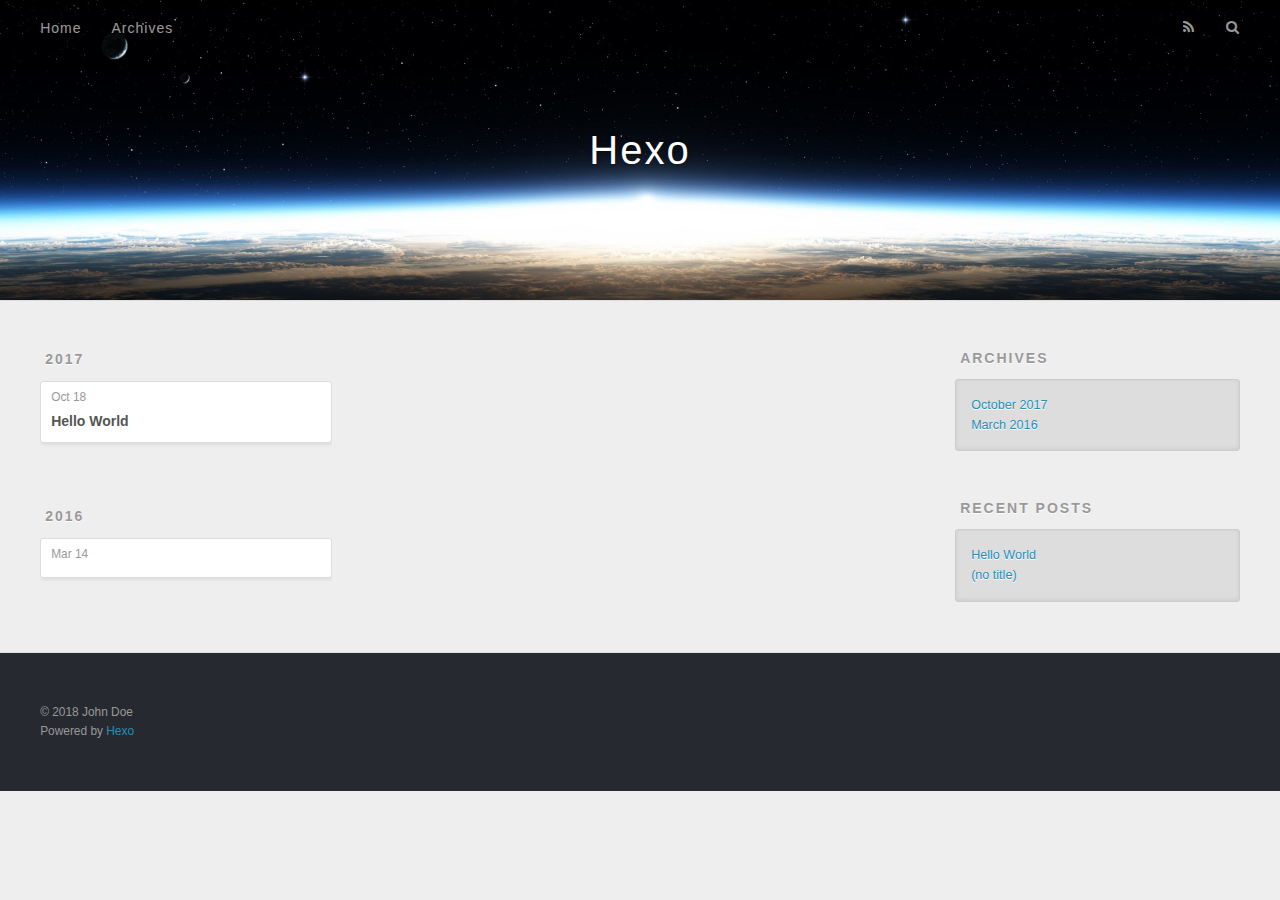
==== archives/index.html @ 0e3371cf "Site updated: 2018-01-21 19:03:21" ====
<!DOCTYPE html>
<html>
<head>
  <meta charset="utf-8">
  
  <title>Archives | Hexo</title>
  <meta name="viewport" content="width=device-width, initial-scale=1, maximum-scale=1">
  <meta property="og:type" content="website">
<meta property="og:title" content="Hexo">
<meta property="og:url" content="http://yoursite.com/archives/index.html">
<meta property="og:site_name" content="Hexo">
<meta name="twitter:card" content="summary">
<meta name="twitter:title" content="Hexo">
  
    <link rel="alternate" href="/atom.xml" title="Hexo" type="application/atom+xml">
  
  
    <link rel="icon" href="/favicon.png">
  
  
    <link href="//fonts.googleapis.com/css?family=Source+Code+Pro" rel="stylesheet" type="text/css">
  
  <link rel="stylesheet" href="/css/style.css">
  

</head>

<body>
  <div id="container">
    <div id="wrap">
      <header id="header">
  <div id="banner"></div>
  <div id="header-outer" class="outer">
    <div id="header-title" class="inner">
      <h1 id="logo-wrap">
        <a href="/" id="logo">Hexo</a>
      </h1>
      
    </div>
    <div id="header-inner" class="inner">
      <nav id="main-nav">
        <a id="main-nav-toggle" class="nav-icon"></a>
        
          <a class="main-nav-link" href="/">Home</a>
        
          <a class="main-nav-link" href="/archives">Archives</a>
        
      </nav>
      <nav id="sub-nav">
        
          <a id="nav-rss-link" class="nav-icon" href="/atom.xml" title="RSS Feed"></a>
        
        <a id="nav-search-btn" class="nav-icon" title="Search"></a>
      </nav>
      <div id="search-form-wrap">
        <form action="//google.com/search" method="get" accept-charset="UTF-8" class="search-form"><input type="search" name="q" class="search-form-input" placeholder="Search"><button type="submit" class="search-form-submit">&#xF002;</button><input type="hidden" name="sitesearch" value="http://yoursite.com"></form>
      </div>
    </div>
  </div>
</header>
      <div class="outer">
        <section id="main">
  
  
    
    
      
      
      <section class="archives-wrap">
        <div class="archive-year-wrap">
          <a href="/archives/2017" class="archive-year">2017</a>
        </div>
        <div class="archives">
    
    <article class="archive-article archive-type-post">
  <div class="archive-article-inner">
    <header class="archive-article-header">
      <a href="/2017/10/18/hello-world/" class="archive-article-date">
  <time datetime="2017-10-18T04:17:07.000Z" itemprop="datePublished">Oct 18</time>
</a>
      
  
    <h1 itemprop="name">
      <a class="archive-article-title" href="/2017/10/18/hello-world/">Hello World</a>
    </h1>
  

    </header>
  </div>
</article>
  
    
    
      
        </div></section>
      
      
      <section class="archives-wrap">
        <div class="archive-year-wrap">
          <a href="/archives/2016" class="archive-year">2016</a>
        </div>
        <div class="archives">
    
    <article class="archive-article archive-type-post">
  <div class="archive-article-inner">
    <header class="archive-article-header">
      <a href="/2016/03/14/使用ruby做支付宝的MD5、RSA签名和验签/" class="archive-article-date">
  <time datetime="2016-03-14T10:16:02.000Z" itemprop="datePublished">Mar 14</time>
</a>
      
    </header>
  </div>
</article>
  
  
    </div></section>
  

</section>
        
          <aside id="sidebar">
  
    

  
    

  
    
  
    
  <div class="widget-wrap">
    <h3 class="widget-title">Archives</h3>
    <div class="widget">
      <ul class="archive-list"><li class="archive-list-item"><a class="archive-list-link" href="/archives/2017/10/">October 2017</a></li><li class="archive-list-item"><a class="archive-list-link" href="/archives/2016/03/">March 2016</a></li></ul>
    </div>
  </div>


  
    
  <div class="widget-wrap">
    <h3 class="widget-title">Recent Posts</h3>
    <div class="widget">
      <ul>
        
          <li>
            <a href="/2017/10/18/hello-world/">Hello World</a>
          </li>
        
          <li>
            <a href="/2016/03/14/使用ruby做支付宝的MD5、RSA签名和验签/">(no title)</a>
          </li>
        
      </ul>
    </div>
  </div>

  
</aside>
        
      </div>
      <footer id="footer">
  
  <div class="outer">
    <div id="footer-info" class="inner">
      &copy; 2018 John Doe<br>
      Powered by <a href="http://hexo.io/" target="_blank">Hexo</a>
    </div>
  </div>
</footer>
    </div>
    <nav id="mobile-nav">
  
    <a href="/" class="mobile-nav-link">Home</a>
  
    <a href="/archives" class="mobile-nav-link">Archives</a>
  
</nav>
    

<script src="//ajax.googleapis.com/ajax/libs/jquery/2.0.3/jquery.min.js"></script>


  <link rel="stylesheet" href="/fancybox/jquery.fancybox.css">
  <script src="/fancybox/jquery.fancybox.pack.js"></script>


<script src="/js/script.js"></script>

  </div>
</body>
</html>
---- css/style.css ----
body {
  width: 100%;
}
body:before,
body:after {
  content: "";
  display: table;
}
body:after {
  clear: both;
}
html,
body,
div,
span,
applet,
object,
iframe,
h1,
h2,
h3,
h4,
h5,
h6,
p,
blockquote,
pre,
a,
abbr,
acronym,
address,
big,
cite,
code,
del,
dfn,
em,
img,
ins,
kbd,
q,
s,
samp,
small,
strike,
strong,
sub,
sup,
tt,
var,
dl,
dt,
dd,
ol,
ul,
li,
fieldset,
form,
label,
legend,
table,
caption,
tbody,
tfoot,
thead,
tr,
th,
td {
  margin: 0;
  padding: 0;
  border: 0;
  outline: 0;
  font-weight: inherit;
  font-style: inherit;
  font-family: inherit;
  font-size: 100%;
  vertical-align: baseline;
}
body {
  line-height: 1;
  color: #000;
  background: #fff;
}
ol,
ul {
  list-style: none;
}
table {
  border-collapse: separate;
  border-spacing: 0;
  vertical-align: middle;
}
caption,
th,
td {
  text-align: left;
  font-weight: normal;
  vertical-align: middle;
}
a img {
  border: none;
}
input,
button {
  margin: 0;
  padding: 0;
}
input::-moz-focus-inner,
button::-moz-focus-inner {
  border: 0;
  padding: 0;
}
@font-face {
  font-family: FontAwesome;
  font-style: normal;
  font-weight: normal;
  src: url("fonts/fontawesome-webfont.eot?v=#4.0.3");
  src: url("fonts/fontawesome-webfont.eot?#iefix&v=#4.0.3") format("embedded-opentype"), url("fonts/fontawesome-webfont.woff?v=#4.0.3") format("woff"), url("fonts/fontawesome-webfont.ttf?v=#4.0.3") format("truetype"), url("fonts/fontawesome-webfont.svg#fontawesomeregular?v=#4.0.3") format("svg");
}
html,
body,
#container {
  height: 100%;
}
body {
  background: #eee;
  font: 14px "Helvetica Neue", Helvetica, Arial, sans-serif;
  -webkit-text-size-adjust: 100%;
}
.outer {
  max-width: 1220px;
  margin: 0 auto;
  padding: 0 20px;
}
.outer:before,
.outer:after {
  content: "";
  display: table;
}
.outer:after {
  clear: both;
}
.inner {
  display: inline;
  float: left;
  width: 98.33333333333333%;
  margin: 0 0.833333333333333%;
}
.left,
.alignleft {
  float: left;
}
.right,
.alignright {
  float: right;
}
.clear {
  clear: both;
}
#container {
  position: relative;
}
.mobile-nav-on {
  overflow: hidden;
}
#wrap {
  height: 100%;
  width: 100%;
  position: absolute;
  top: 0;
  left: 0;
  -webkit-transition: 0.2s ease-out;
  -moz-transition: 0.2s ease-out;
  -ms-transition: 0.2s ease-out;
  transition: 0.2s ease-out;
  z-index: 1;
  background: #eee;
}
.mobile-nav-on #wrap {
  left: 280px;
}
@media screen and (min-width: 768px) {
  #main {
    display: inline;
    float: left;
    width: 73.33333333333333%;
    margin: 0 0.833333333333333%;
  }
}
.article-date,
.article-category-link,
.archive-year,
.widget-title {
  text-decoration: none;
  text-transform: uppercase;
  letter-spacing: 2px;
  color: #999;
  margin-bottom: 1em;
  margin-left: 5px;
  line-height: 1em;
  text-shadow: 0 1px #fff;
  font-weight: bold;
}
.article-inner,
.archive-article-inner {
  background: #fff;
  -webkit-box-shadow: 1px 2px 3px #ddd;
  box-shadow: 1px 2px 3px #ddd;
  border: 1px solid #ddd;
  border-radius: 3px;
}
.article-entry h1,
.widget h1 {
  font-size: 2em;
}
.article-entry h2,
.widget h2 {
  font-size: 1.5em;
}
.article-entry h3,
.widget h3 {
  font-size: 1.3em;
}
.article-entry h4,
.widget h4 {
  font-size: 1.2em;
}
.article-entry h5,
.widget h5 {
  font-size: 1em;
}
.article-entry h6,
.widget h6 {
  font-size: 1em;
  color: #999;
}
.article-entry hr,
.widget hr {
  border: 1px dashed #ddd;
}
.article-entry strong,
.widget strong {
  font-weight: bold;
}
.article-entry em,
.widget em,
.article-entry cite,
.widget cite {
  font-style: italic;
}
.article-entry sup,
.widget sup,
.article-entry sub,
.widget sub {
  font-size: 0.75em;
  line-height: 0;
  position: relative;
  vertical-align: baseline;
}
.article-entry sup,
.widget sup {
  top: -0.5em;
}
.article-entry sub,
.widget sub {
  bottom: -0.2em;
}
.article-entry small,
.widget small {
  font-size: 0.85em;
}
.article-entry acronym,
.widget acronym,
.article-entry abbr,
.widget abbr {
  border-bottom: 1px dotted;
}
.article-entry ul,
.widget ul,
.article-entry ol,
.widget ol,
.article-entry dl,
.widget dl {
  margin: 0 20px;
  line-height: 1.6em;
}
.article-entry ul ul,
.widget ul ul,
.article-entry ol ul,
.widget ol ul,
.article-entry ul ol,
.widget ul ol,
.article-entry ol ol,
.widget ol ol {
  margin-top: 0;
  margin-bottom: 0;
}
.article-entry ul,
.widget ul {
  list-style: disc;
}
.article-entry ol,
.widget ol {
  list-style: decimal;
}
.article-entry dt,
.widget dt {
  font-weight: bold;
}
#header {
  height: 300px;
  position: relative;
  border-bottom: 1px solid #ddd;
}
#header:before,
#header:after {
  content: "";
  position: absolute;
  left: 0;
  right: 0;
  height: 40px;
}
#header:before {
  top: 0;
  background: -webkit-linear-gradient(rgba(0,0,0,0.2), transparent);
  background: -moz-linear-gradient(rgba(0,0,0,0.2), transparent);
  background: -ms-linear-gradient(rgba(0,0,0,0.2), transparent);
  background: linear-gradient(rgba(0,0,0,0.2), transparent);
}
#header:after {
  bottom: 0;
  background: -webkit-linear-gradient(transparent, rgba(0,0,0,0.2));
  background: -moz-linear-gradient(transparent, rgba(0,0,0,0.2));
  background: -ms-linear-gradient(transparent, rgba(0,0,0,0.2));
  background: linear-gradient(transparent, rgba(0,0,0,0.2));
}
#header-outer {
  height: 100%;
  position: relative;
}
#header-inner {
  position: relative;
  overflow: hidden;
}
#banner {
  position: absolute;
  top: 0;
  left: 0;
  width: 100%;
  height: 100%;
  background: url("images/banner.jpg") center #000;
  -webkit-background-size: cover;
  -moz-background-size: cover;
  background-size: cover;
  z-index: -1;
}
#header-title {
  text-align: center;
  height: 40px;
  position: absolute;
  top: 50%;
  left: 0;
  margin-top: -20px;
}
#logo,
#subtitle {
  text-decoration: none;
  color: #fff;
  font-weight: 300;
  text-shadow: 0 1px 4px rgba(0,0,0,0.3);
}
#logo {
  font-size: 40px;
  line-height: 40px;
  letter-spacing: 2px;
}
#subtitle {
  font-size: 16px;
  line-height: 16px;
  letter-spacing: 1px;
}
#subtitle-wrap {
  margin-top: 16px;
}
#main-nav {
  float: left;
  margin-left: -15px;
}
.nav-icon,
.main-nav-link {
  float: left;
  color: #fff;
  opacity: 0.6;
  text-decoration: none;
  text-shadow: 0 1px rgba(0,0,0,0.2);
  -webkit-transition: opacity 0.2s;
  -moz-transition: opacity 0.2s;
  -ms-transition: opacity 0.2s;
  transition: opacity 0.2s;
  display: block;
  padding: 20px 15px;
}
.nav-icon:hover,
.main-nav-link:hover {
  opacity: 1;
}
.nav-icon {
  font-family: FontAwesome;
  text-align: center;
  font-size: 14px;
  width: 14px;
  height: 14px;
  padding: 20px 15px;
  position: relative;
  cursor: pointer;
}
.main-nav-link {
  font-weight: 300;
  letter-spacing: 1px;
}
@media screen and (max-width: 479px) {
  .main-nav-link {
    display: none;
  }
}
#main-nav-toggle {
  display: none;
}
#main-nav-toggle:before {
  content: "\f0c9";
}
@media screen and (max-width: 479px) {
  #main-nav-toggle {
    display: block;
  }
}
#sub-nav {
  float: right;
  margin-right: -15px;
}
#nav-rss-link:before {
  content: "\f09e";
}
#nav-search-btn:before {
  content: "\f002";
}
#search-form-wrap {
  position: absolute;
  top: 15px;
  width: 150px;
  height: 30px;
  right: -150px;
  opacity: 0;
  -webkit-transition: 0.2s ease-out;
  -moz-transition: 0.2s ease-out;
  -ms-transition: 0.2s ease-out;
  transition: 0.2s ease-out;
}
#search-form-wrap.on {
  opacity: 1;
  right: 0;
}
@media screen and (max-width: 479px) {
  #search-form-wrap {
    width: 100%;
    right: -100%;
  }
}
.search-form {
  position: absolute;
  top: 0;
  left: 0;
  right: 0;
  background: #fff;
  padding: 5px 15px;
  border-radius: 15px;
  -webkit-box-shadow: 0 0 10px rgba(0,0,0,0.3);
  box-shadow: 0 0 10px rgba(0,0,0,0.3);
}
.search-form-input {
  border: none;
  background: none;
  color: #555;
  width: 100%;
  font: 13px "Helvetica Neue", Helvetica, Arial, sans-serif;
  outline: none;
}
.search-form-input::-webkit-search-results-decoration,
.search-form-input::-webkit-search-cancel-button {
  -webkit-appearance: none;
}
.search-form-submit {
  position: absolute;
  top: 50%;
  right: 10px;
  margin-top: -7px;
  font: 13px FontAwesome;
  border: none;
  background: none;
  color: #bbb;
  cursor: pointer;
}
.search-form-submit:hover,
.search-form-submit:focus {
  color: #777;
}
.article {
  margin: 50px 0;
}
.article-inner {
  overflow: hidden;
}
.article-meta:before,
.article-meta:after {
  content: "";
  display: table;
}
.article-meta:after {
  clear: both;
}
.article-date {
  float: left;
}
.article-category {
  float: left;
  line-height: 1em;
  color: #ccc;
  text-shadow: 0 1px #fff;
  margin-left: 8px;
}
.article-category:before {
  content: "\2022";
}
.article-category-link {
  margin: 0 12px 1em;
}
.article-header {
  padding: 20px 20px 0;
}
.article-title {
  text-decoration: none;
  font-size: 2em;
  font-weight: bold;
  color: #555;
  line-height: 1.1em;
  -webkit-transition: color 0.2s;
  -moz-transition: color 0.2s;
  -ms-transition: color 0.2s;
  transition: color 0.2s;
}
a.article-title:hover {
  color: #258fb8;
}
.article-entry {
  color: #555;
  padding: 0 20px;
}
.article-entry:before,
.article-entry:after {
  content: "";
  display: table;
}
.article-entry:after {
  clear: both;
}
.article-entry p,
.article-entry table {
  line-height: 1.6em;
  margin: 1.6em 0;
}
.article-entry h1,
.article-entry h2,
.article-entry h3,
.article-entry h4,
.article-entry h5,
.article-entry h6 {
  font-weight: bold;
}
.article-entry h1,
.article-entry h2,
.article-entry h3,
.article-entry h4,
.article-entry h5,
.article-entry h6 {
  line-height: 1.1em;
  margin: 1.1em 0;
}
.article-entry a {
  color: #258fb8;
  text-decoration: none;
}
.article-entry a:hover {
  text-decoration: underline;
}
.article-entry ul,
.article-entry ol,
.article-entry dl {
  margin-top: 1.6em;
  margin-bottom: 1.6em;
}
.article-entry img,
.article-entry video {
  max-width: 100%;
  height: auto;
  display: block;
  margin: auto;
}
.article-entry iframe {
  border: none;
}
.article-entry table {
  width: 100%;
  border-collapse: collapse;
  border-spacing: 0;
}
.article-entry th {
  font-weight: bold;
  border-bottom: 3px solid #ddd;
  padding-bottom: 0.5em;
}
.article-entry td {
  border-bottom: 1px solid #ddd;
  padding: 10px 0;
}
.article-entry blockquote {
  font-family: Georgia, "Times New Roman", serif;
  font-size: 1.4em;
  margin: 1.6em 20px;
  text-align: center;
}
.article-entry blockquote footer {
  font-size: 14px;
  margin: 1.6em 0;
  font-family: "Helvetica Neue", Helvetica, Arial, sans-serif;
}
.article-entry blockquote footer cite:before {
  content: "—";
  padding: 0 0.5em;
}
.article-entry .pullquote {
  text-align: left;
  width: 45%;
  margin: 0;
}
.article-entry .pullquote.left {
  margin-left: 0.5em;
  margin-right: 1em;
}
.article-entry .pullquote.right {
  margin-right: 0.5em;
  margin-left: 1em;
}
.article-entry .caption {
  color: #999;
  display: block;
  font-size: 0.9em;
  margin-top: 0.5em;
  position: relative;
  text-align: center;
}
.article-entry .video-container {
  position: relative;
  padding-top: 56.25%;
  height: 0;
  overflow: hidden;
}
.article-entry .video-container iframe,
.article-entry .video-container object,
.article-entry .video-container embed {
  position: absolute;
  top: 0;
  left: 0;
  width: 100%;
  height: 100%;
  margin-top: 0;
}
.article-more-link a {
  display: inline-block;
  line-height: 1em;
  padding: 6px 15px;
  border-radius: 15px;
  background: #eee;
  color: #999;
  text-shadow: 0 1px #fff;
  text-decoration: none;
}
.article-more-link a:hover {
  background: #258fb8;
  color: #fff;
  text-decoration: none;
  text-shadow: 0 1px #1e7293;
}
.article-footer {
  font-size: 0.85em;
  line-height: 1.6em;
  border-top: 1px solid #ddd;
  padding-top: 1.6em;
  margin: 0 20px 20px;
}
.article-footer:before,
.article-footer:after {
  content: "";
  display: table;
}
.article-footer:after {
  clear: both;
}
.article-footer a {
  color: #999;
  text-decoration: none;
}
.article-footer a:hover {
  color: #555;
}
.article-tag-list-item {
  float: left;
  margin-right: 10px;
}
.article-tag-list-link:before {
  content: "#";
}
.article-comment-link {
  float: right;
}
.article-comment-link:before {
  content: "\f075";
  font-family: FontAwesome;
  padding-right: 8px;
}
.article-share-link {
  cursor: pointer;
  float: right;
  margin-left: 20px;
}
.article-share-link:before {
  content: "\f064";
  font-family: FontAwesome;
  padding-right: 6px;
}
#article-nav {
  position: relative;
}
#article-nav:before,
#article-nav:after {
  content: "";
  display: table;
}
#article-nav:after {
  clear: both;
}
@media screen and (min-width: 768px) {
  #article-nav {
    margin: 50px 0;
  }
  #article-nav:before {
    width: 8px;
    height: 8px;
    position: absolute;
    top: 50%;
    left: 50%;
    margin-top: -4px;
    margin-left: -4px;
    content: "";
    border-radius: 50%;
    background: #ddd;
    -webkit-box-shadow: 0 1px 2px #fff;
    box-shadow: 0 1px 2px #fff;
  }
}
.article-nav-link-wrap {
  text-decoration: none;
  text-shadow: 0 1px #fff;
  color: #999;
  -webkit-box-sizing: border-box;
  -moz-box-sizing: border-box;
  box-sizing: border-box;
  margin-top: 50px;
  text-align: center;
  display: block;
}
.article-nav-link-wrap:hover {
  color: #555;
}
@media screen and (min-width: 768px) {
  .article-nav-link-wrap {
    width: 50%;
    margin-top: 0;
  }
}
@media screen and (min-width: 768px) {
  #article-nav-newer {
    float: left;
    text-align: right;
    padding-right: 20px;
  }
}
@media screen and (min-width: 768px) {
  #article-nav-older {
    float: right;
    text-align: left;
    padding-left: 20px;
  }
}
.article-nav-caption {
  text-transform: uppercase;
  letter-spacing: 2px;
  color: #ddd;
  line-height: 1em;
  font-weight: bold;
}
#article-nav-newer .article-nav-caption {
  margin-right: -2px;
}
.article-nav-title {
  font-size: 0.85em;
  line-height: 1.6em;
  margin-top: 0.5em;
}
.article-share-box {
  position: absolute;
  display: none;
  background: #fff;
  -webkit-box-shadow: 1px 2px 10px rgba(0,0,0,0.2);
  box-shadow: 1px 2px 10px rgba(0,0,0,0.2);
  border-radius: 3px;
  margin-left: -145px;
  overflow: hidden;
  z-index: 1;
}
.article-share-box.on {
  display: block;
}
.article-share-input {
  width: 100%;
  background: none;
  -webkit-box-sizing: border-box;
  -moz-box-sizing: border-box;
  box-sizing: border-box;
  font: 14px "Helvetica Neue", Helvetica, Arial, sans-serif;
  padding: 0 15px;
  color: #555;
  outline: none;
  border: 1px solid #ddd;
  border-radius: 3px 3px 0 0;
  height: 36px;
  line-height: 36px;
}
.article-share-links {
  background: #eee;
}
.article-share-links:before,
.article-share-links:after {
  content: "";
  display: table;
}
.article-share-links:after {
  clear: both;
}
.article-share-twitter,
.article-share-facebook,
.article-share-pinterest,
.article-share-google {
  width: 50px;
  height: 36px;
  display: block;
  float: left;
  position: relative;
  color: #999;
  text-shadow: 0 1px #fff;
}
.article-share-twitter:before,
.article-share-facebook:before,
.article-share-pinterest:before,
.article-share-google:before {
  font-size: 20px;
  font-family: FontAwesome;
  width: 20px;
  height: 20px;
  position: absolute;
  top: 50%;
  left: 50%;
  margin-top: -10px;
  margin-left: -10px;
  text-align: center;
}
.article-share-twitter:hover,
.article-share-facebook:hover,
.article-share-pinterest:hover,
.article-share-google:hover {
  color: #fff;
}
.article-share-twitter:before {
  content: "\f099";
}
.article-share-twitter:hover {
  background: #00aced;
  text-shadow: 0 1px #008abe;
}
.article-share-facebook:before {
  content: "\f09a";
}
.article-share-facebook:hover {
  background: #3b5998;
  text-shadow: 0 1px #2f477a;
}
.article-share-pinterest:before {
  content: "\f0d2";
}
.article-share-pinterest:hover {
  background: #cb2027;
  text-shadow: 0 1px #a21a1f;
}
.article-share-google:before {
  content: "\f0d5";
}
.article-share-google:hover {
  background: #dd4b39;
  text-shadow: 0 1px #be3221;
}
.article-gallery {
  background: #000;
  position: relative;
}
.article-gallery-photos {
  position: relative;
  overflow: hidden;
}
.article-gallery-img {
  display: none;
  max-width: 100%;
}
.article-gallery-img:first-child {
  display: block;
}
.article-gallery-img.loaded {
  position: absolute;
  display: block;
}
.article-gallery-img img {
  display: block;
  max-width: 100%;
  margin: 0 auto;
}
#comments {
  background: #fff;
  -webkit-box-shadow: 1px 2px 3px #ddd;
  box-shadow: 1px 2px 3px #ddd;
  padding: 20px;
  border: 1px solid #ddd;
  border-radius: 3px;
  margin: 50px 0;
}
#comments a {
  color: #258fb8;
}
.archives-wrap {
  margin: 50px 0;
}
.archives:before,
.archives:after {
  content: "";
  display: table;
}
.archives:after {
  clear: both;
}
.archive-year-wrap {
  margin-bottom: 1em;
}
.archives {
  -webkit-column-gap: 10px;
  -moz-column-gap: 10px;
  column-gap: 10px;
}
@media screen and (min-width: 480px) and (max-width: 767px) {
  .archives {
    -webkit-column-count: 2;
    -moz-column-count: 2;
    column-count: 2;
  }
}
@media screen and (min-width: 768px) {
  .archives {
    -webkit-column-count: 3;
    -moz-column-count: 3;
    column-count: 3;
  }
}
.archive-article {
  -webkit-column-break-inside: avoid;
  page-break-inside: avoid;
  overflow: hidden;
  break-inside: avoid-column;
}
.archive-article-inner {
  padding: 10px;
  margin-bottom: 15px;
}
.archive-article-title {
  text-decoration: none;
  font-weight: bold;
  color: #555;
  -webkit-transition: color 0.2s;
  -moz-transition: color 0.2s;
  -ms-transition: color 0.2s;
  transition: color 0.2s;
  line-height: 1.6em;
}
.archive-article-title:hover {
  color: #258fb8;
}
.archive-article-footer {
  margin-top: 1em;
}
.archive-article-date {
  color: #999;
  text-decoration: none;
  font-size: 0.85em;
  line-height: 1em;
  margin-bottom: 0.5em;
  display: block;
}
#page-nav {
  margin: 50px auto;
  background: #fff;
  -webkit-box-shadow: 1px 2px 3px #ddd;
  box-shadow: 1px 2px 3px #ddd;
  border: 1px solid #ddd;
  border-radius: 3px;
  text-align: center;
  color: #999;
  overflow: hidden;
}
#page-nav:before,
#page-nav:after {
  content: "";
  display: table;
}
#page-nav:after {
  clear: both;
}
#page-nav a,
#page-nav span {
  padding: 10px 20px;
  line-height: 1;
  height: 2ex;
}
#page-nav a {
  color: #999;
  text-decoration: none;
}
#page-nav a:hover {
  background: #999;
  color: #fff;
}
#page-nav .prev {
  float: left;
}
#page-nav .next {
  float: right;
}
#page-nav .page-number {
  display: inline-block;
}
@media screen and (max-width: 479px) {
  #page-nav .page-number {
    display: none;
  }
}
#page-nav .current {
  color: #555;
  font-weight: bold;
}
#page-nav .space {
  color: #ddd;
}
#footer {
  background: #262a30;
  padding: 50px 0;
  border-top: 1px solid #ddd;
  color: #999;
}
#footer a {
  color: #258fb8;
  text-decoration: none;
}
#footer a:hover {
  text-decoration: underline;
}
#footer-info {
  line-height: 1.6em;
  font-size: 0.85em;
}
.article-entry pre,
.article-entry .highlight {
  background: #2d2d2d;
  margin: 0 -20px;
  padding: 15px 20px;
  border-style: solid;
  border-color: #ddd;
  border-width: 1px 0;
  overflow: auto;
  color: #ccc;
  line-height: 22.400000000000002px;
}
.article-entry .highlight .gutter pre,
.article-entry .gist .gist-file .gist-data .line-numbers {
  color: #666;
  font-size: 0.85em;
}
.article-entry pre,
.article-entry code {
  font-family: "Source Code Pro", Consolas, Monaco, Menlo, Consolas, monospace;
}
.article-entry code {
  background: #eee;
  text-shadow: 0 1px #fff;
  padding: 0 0.3em;
}
.article-entry pre code {
  background: none;
  text-shadow: none;
  padding: 0;
}
.article-entry .highlight pre {
  border: none;
  margin: 0;
  padding: 0;
}
.article-entry .highlight table {
  margin: 0;
  width: auto;
}
.article-entry .highlight td {
  border: none;
  padding: 0;
}
.article-entry .highlight figcaption {
  font-size: 0.85em;
  color: #999;
  line-height: 1em;
  margin-bottom: 1em;
}
.article-entry .highlight figcaption:before,
.article-entry .highlight figcaption:after {
  content: "";
  display: table;
}
.article-entry .highlight figcaption:after {
  clear: both;
}
.article-entry .highlight figcaption a {
  float: right;
}
.article-entry .highlight .gutter pre {
  text-align: right;
  padding-right: 20px;
}
.article-entry .highlight .line {
  height: 22.400000000000002px;
}
.article-entry .highlight .line.marked {
  background: #515151;
}
.article-entry .gist {
  margin: 0 -20px;
  border-style: solid;
  border-color: #ddd;
  border-width: 1px 0;
  background: #2d2d2d;
  padding: 15px 20px 15px 0;
}
.article-entry .gist .gist-file {
  border: none;
  font-family: "Source Code Pro", Consolas, Monaco, Menlo, Consolas, monospace;
  margin: 0;
}
.article-entry .gist .gist-file .gist-data {
  background: none;
  border: none;
}
.article-entry .gist .gist-file .gist-data .line-numbers {
  background: none;
  border: none;
  padding: 0 20px 0 0;
}
.article-entry .gist .gist-file .gist-data .line-data {
  padding: 0 !important;
}
.article-entry .gist .gist-file .highlight {
  margin: 0;
  padding: 0;
  border: none;
}
.article-entry .gist .gist-file .gist-meta {
  background: #2d2d2d;
  color: #999;
  font: 0.85em "Helvetica Neue", Helvetica, Arial, sans-serif;
  text-shadow: 0 0;
  padding: 0;
  margin-top: 1em;
  margin-left: 20px;
}
.article-entry .gist .gist-file .gist-meta a {
  color: #258fb8;
  font-weight: normal;
}
.article-entry .gist .gist-file .gist-meta a:hover {
  text-decoration: underline;
}
pre .comment,
pre .title {
  color: #999;
}
pre .variable,
pre .attribute,
pre .tag,
pre .regexp,
pre .ruby .constant,
pre .xml .tag .title,
pre .xml .pi,
pre .xml .doctype,
pre .html .doctype,
pre .css .id,
pre .css .class,
pre .css .pseudo {
  color: #f2777a;
}
pre .number,
pre .preprocessor,
pre .built_in,
pre .literal,
pre .params,
pre .constant {
  color: #f99157;
}
pre .class,
pre .ruby .class .title,
pre .css .rules .attribute {
  color: #9c9;
}
pre .string,
pre .value,
pre .inheritance,
pre .header,
pre .ruby .symbol,
pre .xml .cdata {
  color: #9c9;
}
pre .css .hexcolor {
  color: #6cc;
}
pre .function,
pre .python .decorator,
pre .python .title,
pre .ruby .function .title,
pre .ruby .title .keyword,
pre .perl .sub,
pre .javascript .title,
pre .coffeescript .title {
  color: #69c;
}
pre .keyword,
pre .javascript .function {
  color: #c9c;
}
@media screen and (max-width: 479px) {
  #mobile-nav {
    position: absolute;
    top: 0;
    left: 0;
    width: 280px;
    height: 100%;
    background: #191919;
    border-right: 1px solid #fff;
  }
}
@media screen and (max-width: 479px) {
  .mobile-nav-link {
    display: block;
    color: #999;
    text-decoration: none;
    padding: 15px 20px;
    font-weight: bold;
  }
  .mobile-nav-link:hover {
    color: #fff;
  }
}
@media screen and (min-width: 768px) {
  #sidebar {
    display: inline;
    float: left;
    width: 23.333333333333332%;
    margin: 0 0.833333333333333%;
  }
}
.widget-wrap {
  margin: 50px 0;
}
.widget {
  color: #777;
  text-shadow: 0 1px #fff;
  background: #ddd;
  -webkit-box-shadow: 0 -1px 4px #ccc inset;
  box-shadow: 0 -1px 4px #ccc inset;
  border: 1px solid #ccc;
  padding: 15px;
  border-radius: 3px;
}
.widget a {
  color: #258fb8;
  text-decoration: none;
}
.widget a:hover {
  text-decoration: underline;
}
.widget ul ul,
.widget ol ul,
.widget dl ul,
.widget ul ol,
.widget ol ol,
.widget dl ol,
.widget ul dl,
.widget ol dl,
.widget dl dl {
  margin-left: 15px;
  list-style: disc;
}
.widget {
  line-height: 1.6em;
  word-wrap: break-word;
  font-size: 0.9em;
}
.widget ul,
.widget ol {
  list-style: none;
  margin: 0;
}
.widget ul ul,
.widget ol ul,
.widget ul ol,
.widget ol ol {
  margin: 0 20px;
}
.widget ul ul,
.widget ol ul {
  list-style: disc;
}
.widget ul ol,
.widget ol ol {
  list-style: decimal;
}
.category-list-count,
.tag-list-count,
.archive-list-count {
  padding-left: 5px;
  color: #999;
  font-size: 0.85em;
}
.category-list-count:before,
.tag-list-count:before,
.archive-list-count:before {
  content: "(";
}
.category-list-count:after,
.tag-list-count:after,
.archive-list-count:after {
  content: ")";
}
.tagcloud a {
  margin-right: 5px;
  display: inline-block;
}
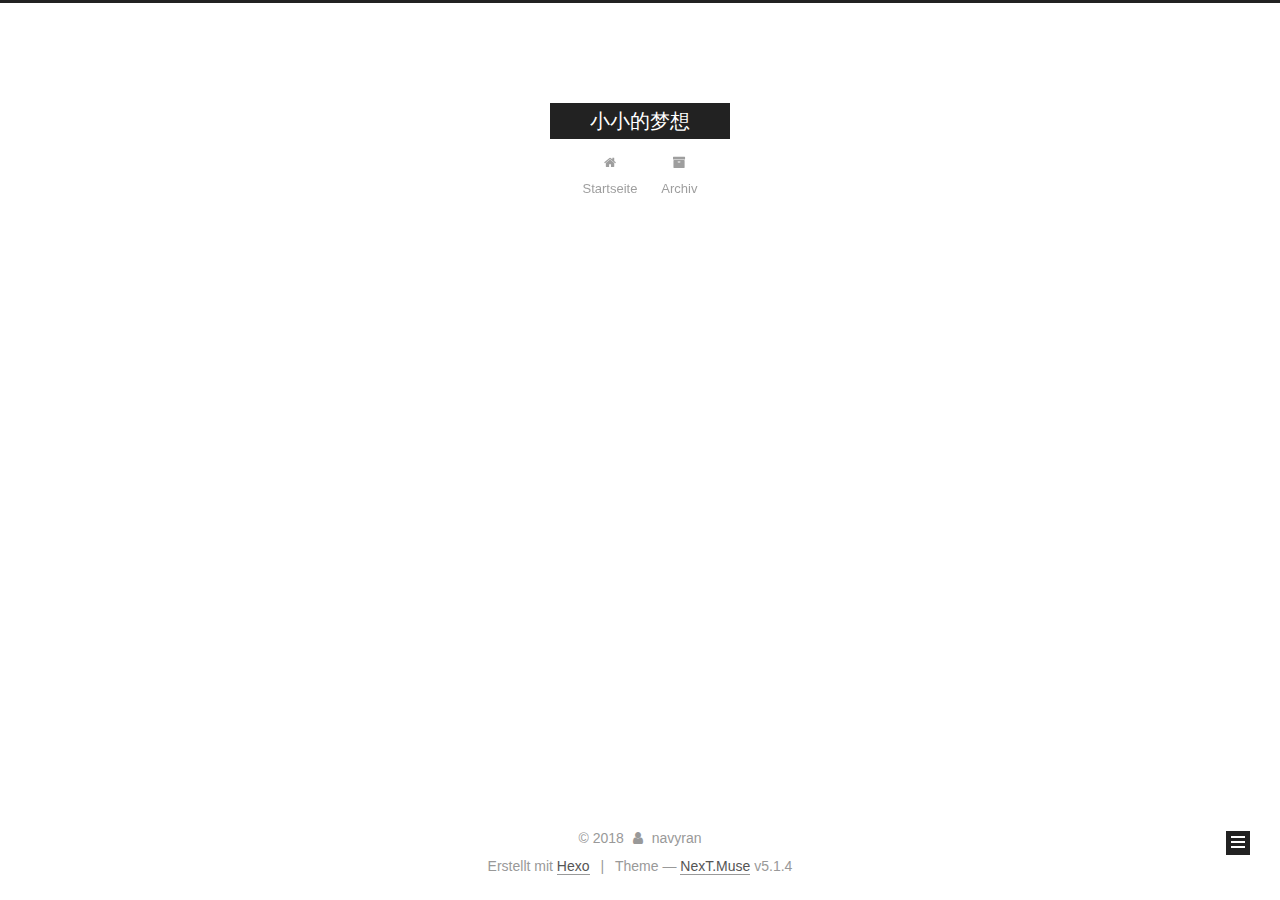
==== commit 9a9d615c: "Site updated: 2018-01-21 20:39:59" ====
--- a/archives/index.html
+++ b/archives/index.html
@@ -1,193 +1,550 @@
 <!DOCTYPE html>
-<html>
+
+
+
+  
+
+
+<html class="theme-next muse use-motion" lang="">
 <head>
-  <meta charset="utf-8">
-  
-  <title>Archives | Hexo</title>
-  <meta name="viewport" content="width=device-width, initial-scale=1, maximum-scale=1">
-  <meta property="og:type" content="website">
-<meta property="og:title" content="Hexo">
-<meta property="og:url" content="http://yoursite.com/archives/index.html">
-<meta property="og:site_name" content="Hexo">
+  <meta charset="UTF-8"/>
+<meta http-equiv="X-UA-Compatible" content="IE=edge" />
+<meta name="viewport" content="width=device-width, initial-scale=1, maximum-scale=1"/>
+<meta name="theme-color" content="#222">
+
+
+
+
+
+
+
+
+
+<meta http-equiv="Cache-Control" content="no-transform" />
+<meta http-equiv="Cache-Control" content="no-siteapp" />
+
+
+
+
+
+
+
+
+
+
+
+
+
+
+
+
+  
+  
+  <link href="/lib/fancybox/source/jquery.fancybox.css?v=2.1.5" rel="stylesheet" type="text/css" />
+
+
+
+
+
+
+
+<link href="/lib/font-awesome/css/font-awesome.min.css?v=4.6.2" rel="stylesheet" type="text/css" />
+
+<link href="/css/main.css?v=5.1.4" rel="stylesheet" type="text/css" />
+
+
+  <link rel="apple-touch-icon" sizes="180x180" href="/images/apple-touch-icon-next.png?v=5.1.4">
+
+
+  <link rel="icon" type="image/png" sizes="32x32" href="/images/favicon-32x32-next.png?v=5.1.4">
+
+
+  <link rel="icon" type="image/png" sizes="16x16" href="/images/favicon-16x16-next.png?v=5.1.4">
+
+
+  <link rel="mask-icon" href="/images/logo.svg?v=5.1.4" color="#222">
+
+
+
+
+
+  <meta name="keywords" content="Hexo, NexT" />
+
+
+
+
+
+
+
+
+
+
+<meta property="og:type" content="website">
+<meta property="og:title" content="小小的梦想">
+<meta property="og:url" content="https://navyran.github.io/archives/index.html">
+<meta property="og:site_name" content="小小的梦想">
 <meta name="twitter:card" content="summary">
-<meta name="twitter:title" content="Hexo">
-  
-    <link rel="alternate" href="/atom.xml" title="Hexo" type="application/atom+xml">
-  
-  
-    <link rel="icon" href="/favicon.png">
-  
-  
-    <link href="//fonts.googleapis.com/css?family=Source+Code+Pro" rel="stylesheet" type="text/css">
-  
-  <link rel="stylesheet" href="/css/style.css">
-  
+<meta name="twitter:title" content="小小的梦想">
+
+
+
+<script type="text/javascript" id="hexo.configurations">
+  var NexT = window.NexT || {};
+  var CONFIG = {
+    root: '/',
+    scheme: 'Muse',
+    version: '5.1.4',
+    sidebar: {"position":"left","display":"post","offset":12,"b2t":false,"scrollpercent":false,"onmobile":false},
+    fancybox: true,
+    tabs: true,
+    motion: {"enable":true,"async":false,"transition":{"post_block":"fadeIn","post_header":"slideDownIn","post_body":"slideDownIn","coll_header":"slideLeftIn","sidebar":"slideUpIn"}},
+    duoshuo: {
+      userId: '0',
+      author: 'Author'
+    },
+    algolia: {
+      applicationID: '',
+      apiKey: '',
+      indexName: '',
+      hits: {"per_page":10},
+      labels: {"input_placeholder":"Search for Posts","hits_empty":"We didn't find any results for the search: ${query}","hits_stats":"${hits} results found in ${time} ms"}
+    }
+  };
+</script>
+
+
+
+  <link rel="canonical" href="https://navyran.github.io/archives/"/>
+
+
+
+
+
+  <title>Archiv | 小小的梦想</title>
+  
+
+
+
+
+
+
+
 
 </head>
 
-<body>
-  <div id="container">
-    <div id="wrap">
-      <header id="header">
-  <div id="banner"></div>
-  <div id="header-outer" class="outer">
-    <div id="header-title" class="inner">
-      <h1 id="logo-wrap">
-        <a href="/" id="logo">Hexo</a>
-      </h1>
-      
+<body itemscope itemtype="http://schema.org/WebPage" lang="">
+
+  
+  
+    
+  
+
+  <div class="container sidebar-position-left page-archive">
+    <div class="headband"></div>
+
+    <header id="header" class="header" itemscope itemtype="http://schema.org/WPHeader">
+      <div class="header-inner"><div class="site-brand-wrapper">
+  <div class="site-meta ">
+    
+
+    <div class="custom-logo-site-title">
+      <a href="/"  class="brand" rel="start">
+        <span class="logo-line-before"><i></i></span>
+        <span class="site-title">小小的梦想</span>
+        <span class="logo-line-after"><i></i></span>
+      </a>
     </div>
-    <div id="header-inner" class="inner">
-      <nav id="main-nav">
-        <a id="main-nav-toggle" class="nav-icon"></a>
-        
-          <a class="main-nav-link" href="/">Home</a>
-        
-          <a class="main-nav-link" href="/archives">Archives</a>
-        
-      </nav>
-      <nav id="sub-nav">
-        
-          <a id="nav-rss-link" class="nav-icon" href="/atom.xml" title="RSS Feed"></a>
-        
-        <a id="nav-search-btn" class="nav-icon" title="Search"></a>
-      </nav>
-      <div id="search-form-wrap">
-        <form action="//google.com/search" method="get" accept-charset="UTF-8" class="search-form"><input type="search" name="q" class="search-form-input" placeholder="Search"><button type="submit" class="search-form-submit">&#xF002;</button><input type="hidden" name="sitesearch" value="http://yoursite.com"></form>
+      
+        <p class="site-subtitle"></p>
+      
+  </div>
+
+  <div class="site-nav-toggle">
+    <button>
+      <span class="btn-bar"></span>
+      <span class="btn-bar"></span>
+      <span class="btn-bar"></span>
+    </button>
+  </div>
+</div>
+
+<nav class="site-nav">
+  
+
+  
+    <ul id="menu" class="menu">
+      
+        
+        <li class="menu-item menu-item-home">
+          <a href="/" rel="section">
+            
+              <i class="menu-item-icon fa fa-fw fa-home"></i> <br />
+            
+            Startseite
+          </a>
+        </li>
+      
+        
+        <li class="menu-item menu-item-archives">
+          <a href="/archives/" rel="section">
+            
+              <i class="menu-item-icon fa fa-fw fa-archive"></i> <br />
+            
+            Archiv
+          </a>
+        </li>
+      
+
+      
+    </ul>
+  
+
+  
+</nav>
+
+
+
+ </div>
+    </header>
+
+    <main id="main" class="main">
+      <div class="main-inner">
+        <div class="content-wrap">
+          <div id="content" class="content">
+            
+
+  
+  
+  
+  <div class="post-block archive">
+    <div id="posts" class="posts-collapse">
+      <span class="archive-move-on"></span>
+
+      <span class="archive-page-counter">
+        
+        
+        
+          
+        
+        Öhm..! Ein Artikel. Bleib dran.
+      </span>
+
+      
+
+        
+        
+        
+
+        
+          
+          <div class="collection-title">
+            <h1 class="archive-year" id="archive-year-2016">2016</h1>
+          </div>
+        
+        
+
+        
+
+  <article class="post post-type-normal" itemscope itemtype="http://schema.org/Article">
+    <header class="post-header">
+
+      <h2 class="post-title">
+        
+            <a class="post-title-link" href="/2016/03/14/使用ruby做支付宝的MD5、RSA签名和验签/" itemprop="url">
+              
+                <span itemprop="name">Unbenannt</span>
+              
+            </a>
+        
+      </h2>
+
+      <div class="post-meta">
+        <time class="post-time" itemprop="dateCreated"
+              datetime="2016-03-14T18:16:02+08:00"
+              content="2016-03-14" >
+          03-14
+        </time>
       </div>
+
+    </header>
+  </article>
+
+
+
+      
+
     </div>
   </div>
-</header>
-      <div class="outer">
-        <section id="main">
-  
-  
-    
-    
-      
-      
-      <section class="archives-wrap">
-        <div class="archive-year-wrap">
-          <a href="/archives/2017" class="archive-year">2017</a>
+  
+  
+  
+
+  
+
+
+
+          </div>
+          
+
+
+          
+
         </div>
-        <div class="archives">
-    
-    <article class="archive-article archive-type-post">
-  <div class="archive-article-inner">
-    <header class="archive-article-header">
-      <a href="/2017/10/18/hello-world/" class="archive-article-date">
-  <time datetime="2017-10-18T04:17:07.000Z" itemprop="datePublished">Oct 18</time>
-</a>
-      
-  
-    <h1 itemprop="name">
-      <a class="archive-article-title" href="/2017/10/18/hello-world/">Hello World</a>
-    </h1>
-  
-
-    </header>
-  </div>
-</article>
-  
-    
-    
-      
-        </div></section>
-      
-      
-      <section class="archives-wrap">
-        <div class="archive-year-wrap">
-          <a href="/archives/2016" class="archive-year">2016</a>
-        </div>
-        <div class="archives">
-    
-    <article class="archive-article archive-type-post">
-  <div class="archive-article-inner">
-    <header class="archive-article-header">
-      <a href="/2016/03/14/使用ruby做支付宝的MD5、RSA签名和验签/" class="archive-article-date">
-  <time datetime="2016-03-14T10:16:02.000Z" itemprop="datePublished">Mar 14</time>
-</a>
-      
-    </header>
-  </div>
-</article>
-  
-  
-    </div></section>
-  
-
-</section>
-        
-          <aside id="sidebar">
-  
-    
-
-  
-    
-
-  
-    
-  
-    
-  <div class="widget-wrap">
-    <h3 class="widget-title">Archives</h3>
-    <div class="widget">
-      <ul class="archive-list"><li class="archive-list-item"><a class="archive-list-link" href="/archives/2017/10/">October 2017</a></li><li class="archive-list-item"><a class="archive-list-link" href="/archives/2016/03/">March 2016</a></li></ul>
+        
+          
+  
+  <div class="sidebar-toggle">
+    <div class="sidebar-toggle-line-wrap">
+      <span class="sidebar-toggle-line sidebar-toggle-line-first"></span>
+      <span class="sidebar-toggle-line sidebar-toggle-line-middle"></span>
+      <span class="sidebar-toggle-line sidebar-toggle-line-last"></span>
     </div>
   </div>
 
-
-  
+  <aside id="sidebar" class="sidebar">
     
-  <div class="widget-wrap">
-    <h3 class="widget-title">Recent Posts</h3>
-    <div class="widget">
-      <ul>
-        
-          <li>
-            <a href="/2017/10/18/hello-world/">Hello World</a>
-          </li>
-        
-          <li>
-            <a href="/2016/03/14/使用ruby做支付宝的MD5、RSA签名和验签/">(no title)</a>
-          </li>
-        
-      </ul>
+    <div class="sidebar-inner">
+
+      
+
+      
+
+      <section class="site-overview-wrap sidebar-panel sidebar-panel-active">
+        <div class="site-overview">
+          <div class="site-author motion-element" itemprop="author" itemscope itemtype="http://schema.org/Person">
+            
+              <p class="site-author-name" itemprop="name">navyran</p>
+              <p class="site-description motion-element" itemprop="description"></p>
+          </div>
+
+          <nav class="site-state motion-element">
+
+            
+              <div class="site-state-item site-state-posts">
+              
+                <a href="/archives/">
+              
+                  <span class="site-state-item-count">1</span>
+                  <span class="site-state-item-name">Artikel</span>
+                </a>
+              </div>
+            
+
+            
+
+            
+
+          </nav>
+
+          
+
+          
+
+          
+          
+
+          
+          
+
+          
+
+        </div>
+      </section>
+
+      
+
+      
+
     </div>
+  </aside>
+
+
+        
+      </div>
+    </main>
+
+    <footer id="footer" class="footer">
+      <div class="footer-inner">
+        <div class="copyright">&copy; <span itemprop="copyrightYear">2018</span>
+  <span class="with-love">
+    <i class="fa fa-user"></i>
+  </span>
+  <span class="author" itemprop="copyrightHolder">navyran</span>
+
+  
+</div>
+
+
+  <div class="powered-by">Erstellt mit  <a class="theme-link" target="_blank" href="https://hexo.io">Hexo</a></div>
+
+
+
+  <span class="post-meta-divider">|</span>
+
+
+
+  <div class="theme-info">Theme &mdash; <a class="theme-link" target="_blank" href="https://github.com/iissnan/hexo-theme-next">NexT.Muse</a> v5.1.4</div>
+
+
+
+
+        
+
+
+
+
+
+
+
+        
+      </div>
+    </footer>
+
+    
+      <div class="back-to-top">
+        <i class="fa fa-arrow-up"></i>
+        
+      </div>
+    
+
+    
+
   </div>
 
   
-</aside>
-        
-      </div>
-      <footer id="footer">
-  
-  <div class="outer">
-    <div id="footer-info" class="inner">
-      &copy; 2018 John Doe<br>
-      Powered by <a href="http://hexo.io/" target="_blank">Hexo</a>
-    </div>
-  </div>
-</footer>
-    </div>
-    <nav id="mobile-nav">
-  
-    <a href="/" class="mobile-nav-link">Home</a>
-  
-    <a href="/archives" class="mobile-nav-link">Archives</a>
-  
-</nav>
-    
-
-<script src="//ajax.googleapis.com/ajax/libs/jquery/2.0.3/jquery.min.js"></script>
-
-
-  <link rel="stylesheet" href="/fancybox/jquery.fancybox.css">
-  <script src="/fancybox/jquery.fancybox.pack.js"></script>
-
-
-<script src="/js/script.js"></script>
-
-  </div>
+
+<script type="text/javascript">
+  if (Object.prototype.toString.call(window.Promise) !== '[object Function]') {
+    window.Promise = null;
+  }
+</script>
+
+
+
+
+
+
+
+
+
+  
+
+
+
+
+
+
+
+
+
+
+
+
+  
+  
+    <script type="text/javascript" src="/lib/jquery/index.js?v=2.1.3"></script>
+  
+
+  
+  
+    <script type="text/javascript" src="/lib/fastclick/lib/fastclick.min.js?v=1.0.6"></script>
+  
+
+  
+  
+    <script type="text/javascript" src="/lib/jquery_lazyload/jquery.lazyload.js?v=1.9.7"></script>
+  
+
+  
+  
+    <script type="text/javascript" src="/lib/velocity/velocity.min.js?v=1.2.1"></script>
+  
+
+  
+  
+    <script type="text/javascript" src="/lib/velocity/velocity.ui.min.js?v=1.2.1"></script>
+  
+
+  
+  
+    <script type="text/javascript" src="/lib/fancybox/source/jquery.fancybox.pack.js?v=2.1.5"></script>
+  
+
+
+  
+
+
+  <script type="text/javascript" src="/js/src/utils.js?v=5.1.4"></script>
+
+  <script type="text/javascript" src="/js/src/motion.js?v=5.1.4"></script>
+
+
+
+  
+  
+
+  
+
+  
+
+
+  <script type="text/javascript" src="/js/src/bootstrap.js?v=5.1.4"></script>
+
+
+
+  
+
+
+  
+
+
+
+
+	
+
+
+
+
+
+  
+
+
+
+
+
+  
+
+
+
+
+
+
+
+
+
+
+
+
+  
+
+
+
+
+
+  
+
+  
+
+  
+
+  
+  
+
+  
+
+  
+
+  
+
 </body>
-</html>+</html>
--- a/css/main.css
+++ b/css/main.css
@@ -0,0 +1,2662 @@
+/* normalize.css v3.0.2 | MIT License | git.io/normalize */
+html {
+  font-family: sans-serif; /* 1 */
+  -ms-text-size-adjust: 100%; /* 2 */
+  -webkit-text-size-adjust: 100%; /* 2 */
+}
+body {
+  margin: 0;
+}
+article,
+aside,
+details,
+figcaption,
+figure,
+footer,
+header,
+hgroup,
+main,
+menu,
+nav,
+section,
+summary {
+  display: block;
+}
+audio,
+canvas,
+progress,
+video {
+  display: inline-block; /* 1 */
+  vertical-align: baseline; /* 2 */
+}
+audio:not([controls]) {
+  display: none;
+  height: 0;
+}
+[hidden],
+template {
+  display: none;
+}
+a {
+  background-color: transparent;
+}
+a:active,
+a:hover {
+  outline: 0;
+}
+abbr[title] {
+  border-bottom: 1px dotted;
+}
+b,
+strong {
+  font-weight: bold;
+}
+dfn {
+  font-style: italic;
+}
+h1 {
+  font-size: 2em;
+  margin: 0.67em 0;
+}
+mark {
+  background: #ff0;
+  color: #000;
+}
+small {
+  font-size: 80%;
+}
+sub,
+sup {
+  font-size: 75%;
+  line-height: 0;
+  position: relative;
+  vertical-align: baseline;
+}
+sup {
+  top: -0.5em;
+}
+sub {
+  bottom: -0.25em;
+}
+img {
+  border: 0;
+}
+svg:not(:root) {
+  overflow: hidden;
+}
+figure {
+  margin: 1em 40px;
+}
+hr {
+  -moz-box-sizing: content-box;
+  box-sizing: content-box;
+  height: 0;
+}
+pre {
+  overflow: auto;
+}
+code,
+kbd,
+pre,
+samp {
+  font-family: monospace, monospace;
+  font-size: 1em;
+}
+button,
+input,
+optgroup,
+select,
+textarea {
+  color: inherit; /* 1 */
+  font: inherit; /* 2 */
+  margin: 0; /* 3 */
+}
+button {
+  overflow: visible;
+}
+button,
+select {
+  text-transform: none;
+}
+button,
+html input[type="button"],
+input[type="reset"],
+input[type="submit"] {
+  -webkit-appearance: button; /* 2 */
+  cursor: pointer; /* 3 */
+}
+button[disabled],
+html input[disabled] {
+  cursor: default;
+}
+button::-moz-focus-inner,
+input::-moz-focus-inner {
+  border: 0;
+  padding: 0;
+}
+input {
+  line-height: normal;
+}
+input[type="checkbox"],
+input[type="radio"] {
+  box-sizing: border-box; /* 1 */
+  padding: 0; /* 2 */
+}
+input[type="number"]::-webkit-inner-spin-button,
+input[type="number"]::-webkit-outer-spin-button {
+  height: auto;
+}
+input[type="search"] {
+  -webkit-appearance: textfield; /* 1 */
+  -moz-box-sizing: content-box;
+  -webkit-box-sizing: content-box; /* 2 */
+  box-sizing: content-box;
+}
+input[type="search"]::-webkit-search-cancel-button,
+input[type="search"]::-webkit-search-decoration {
+  -webkit-appearance: none;
+}
+fieldset {
+  border: 1px solid #c0c0c0;
+  margin: 0 2px;
+  padding: 0.35em 0.625em 0.75em;
+}
+legend {
+  border: 0; /* 1 */
+  padding: 0; /* 2 */
+}
+textarea {
+  overflow: auto;
+}
+optgroup {
+  font-weight: bold;
+}
+table {
+  border-collapse: collapse;
+  border-spacing: 0;
+}
+td,
+th {
+  padding: 0;
+}
+::selection {
+  background: #262a30;
+  color: #fff;
+}
+body {
+  position: relative;
+  font-family: 'Lato', "PingFang SC", "Microsoft YaHei", sans-serif;
+  font-size: 14px;
+  line-height: 2;
+  color: #555;
+  background: #fff;
+}
+@media (max-width: 767px) {
+  body {
+    padding-right: 0 !important;
+  }
+}
+@media (min-width: 768px) and (max-width: 991px) {
+  body {
+    padding-right: 0 !important;
+  }
+}
+@media (min-width: 1600px) {
+  body {
+    font-size: 16px;
+  }
+}
+h1,
+h2,
+h3,
+h4,
+h5,
+h6 {
+  margin: 0;
+  padding: 0;
+  font-weight: bold;
+  line-height: 1.5;
+  font-family: 'Lato', "PingFang SC", "Microsoft YaHei", sans-serif;
+}
+h2,
+h3,
+h4,
+h5,
+h6 {
+  margin: 20px 0 15px;
+}
+h1 {
+  font-size: 22px;
+}
+@media (max-width: 767px) {
+  h1 {
+    font-size: 18px;
+  }
+}
+h2 {
+  font-size: 20px;
+}
+@media (max-width: 767px) {
+  h2 {
+    font-size: 16px;
+  }
+}
+h3 {
+  font-size: 18px;
+}
+@media (max-width: 767px) {
+  h3 {
+    font-size: 14px;
+  }
+}
+h4 {
+  font-size: 16px;
+}
+@media (max-width: 767px) {
+  h4 {
+    font-size: 12px;
+  }
+}
+h5 {
+  font-size: 14px;
+}
+@media (max-width: 767px) {
+  h5 {
+    font-size: 10px;
+  }
+}
+h6 {
+  font-size: 12px;
+}
+@media (max-width: 767px) {
+  h6 {
+    font-size: 8px;
+  }
+}
+p {
+  margin: 0 0 20px 0;
+}
+a {
+  color: #555;
+  text-decoration: none;
+  outline: none;
+  border-bottom: 1px solid #999;
+  word-wrap: break-word;
+}
+a:hover {
+  color: #222;
+  border-bottom-color: #222;
+}
+blockquote {
+  margin: 0;
+  padding: 0;
+}
+img {
+  display: block;
+  margin: auto;
+  max-width: 100%;
+  height: auto;
+}
+hr {
+  margin: 40px 0;
+  height: 3px;
+  border: none;
+  background-color: #ddd;
+  background-image: repeating-linear-gradient(-45deg, #fff, #fff 4px, transparent 4px, transparent 8px);
+}
+blockquote {
+  padding: 0 15px;
+  color: #666;
+  border-left: 4px solid #ddd;
+}
+blockquote cite::before {
+  content: "-";
+  padding: 0 5px;
+}
+dt {
+  font-weight: 700;
+}
+dd {
+  margin: 0;
+  padding: 0;
+}
+kbd {
+  border: 1px solid #ccc;
+  border-radius: 0.2em;
+  box-shadow: 0.1em 0.1em 0.2em rgba(0,0,0,0.1);
+  background-color: #f9f9f9;
+  font-family: inherit;
+  background-image: -webkit-linear-gradient(top, #eee, #fff, #eee);
+  padding: 0.1em 0.3em;
+  white-space: nowrap;
+}
+.text-left {
+  text-align: left;
+}
+.text-center {
+  text-align: center;
+}
+.text-right {
+  text-align: right;
+}
+.text-justify {
+  text-align: justify;
+}
+.text-nowrap {
+  white-space: nowrap;
+}
+.text-lowercase {
+  text-transform: lowercase;
+}
+.text-uppercase {
+  text-transform: uppercase;
+}
+.text-capitalize {
+  text-transform: capitalize;
+}
+.center-block {
+  display: block;
+  margin-left: auto;
+  margin-right: auto;
+}
+.clearfix:before,
+.clearfix:after {
+  content: " ";
+  display: table;
+}
+.clearfix:after {
+  clear: both;
+}
+.pullquote {
+  width: 45%;
+}
+.pullquote.left {
+  float: left;
+  margin-left: 5px;
+  margin-right: 10px;
+}
+.pullquote.right {
+  float: right;
+  margin-left: 10px;
+  margin-right: 5px;
+}
+.affix.affix.affix {
+  position: fixed;
+}
+.translation {
+  margin-top: -20px;
+  font-size: 14px;
+  color: #999;
+}
+.scrollbar-measure {
+  width: 100px;
+  height: 100px;
+  overflow: scroll;
+  position: absolute;
+  top: -9999px;
+}
+.use-motion .motion-element {
+  opacity: 0;
+}
+table {
+  margin: 20px 0;
+  width: 100%;
+  border-collapse: collapse;
+  border-spacing: 0;
+  border: 1px solid #ddd;
+  font-size: 14px;
+  table-layout: fixed;
+  word-wrap: break-all;
+}
+table>tbody>tr:nth-of-type(odd) {
+  background-color: #f9f9f9;
+}
+table>tbody>tr:hover {
+  background-color: #f5f5f5;
+}
+caption,
+th,
+td {
+  padding: 8px;
+  text-align: left;
+  vertical-align: middle;
+  font-weight: normal;
+}
+th,
+td {
+  border-bottom: 3px solid #ddd;
+  border-right: 1px solid #eee;
+}
+th {
+  padding-bottom: 10px;
+  font-weight: 700;
+}
+td {
+  border-bottom-width: 1px;
+}
+html,
+body {
+  height: 100%;
+}
+.container {
+  position: relative;
+  min-height: 100%;
+}
+.header-inner {
+  margin: 0 auto;
+  padding: 100px 0 70px;
+  width: 700px;
+}
+@media (min-width: 1600px) {
+  .container .header-inner {
+    width: 900px;
+  }
+}
+.main {
+  padding-bottom: 150px;
+}
+.main-inner {
+  margin: 0 auto;
+  width: 700px;
+}
+@media (min-width: 1600px) {
+  .container .main-inner {
+    width: 900px;
+  }
+}
+.footer {
+  position: absolute;
+  left: 0;
+  bottom: 0;
+  width: 100%;
+  min-height: 50px;
+}
+.footer-inner {
+  box-sizing: border-box;
+  margin: 20px auto;
+  width: 700px;
+}
+@media (min-width: 1600px) {
+  .container .footer-inner {
+    width: 900px;
+  }
+}
+pre,
+.highlight {
+  overflow: auto;
+  margin: 20px 0;
+  padding: 0;
+  font-size: 13px;
+  color: #4d4d4c;
+  background: #f7f7f7;
+  line-height: 1.6;
+}
+pre,
+code {
+  font-family: consolas, Menlo, "PingFang SC", "Microsoft YaHei", monospace;
+}
+code {
+  padding: 2px 4px;
+  word-wrap: break-word;
+  color: #555;
+  background: #eee;
+  border-radius: 3px;
+  font-size: 13px;
+}
+pre {
+  padding: 10px;
+}
+pre code {
+  padding: 0;
+  color: #4d4d4c;
+  background: none;
+  text-shadow: none;
+}
+.highlight {
+  border-radius: 1px;
+}
+.highlight pre {
+  border: none;
+  margin: 0;
+  padding: 10px 0;
+}
+.highlight table {
+  margin: 0;
+  width: auto;
+  border: none;
+}
+.highlight td {
+  border: none;
+  padding: 0;
+}
+.highlight figcaption {
+  font-size: 1em;
+  color: #4d4d4c;
+  line-height: 1em;
+  margin-bottom: 1em;
+}
+.highlight figcaption:before,
+.highlight figcaption:after {
+  content: " ";
+  display: table;
+}
+.highlight figcaption:after {
+  clear: both;
+}
+.highlight figcaption a {
+  float: right;
+  color: #4d4d4c;
+}
+.highlight figcaption a:hover {
+  border-bottom-color: #4d4d4c;
+}
+.highlight .gutter pre {
+  padding-left: 10px;
+  padding-right: 10px;
+  color: #869194;
+  text-align: right;
+  background-color: #eff2f3;
+}
+.highlight .code pre {
+  width: 100%;
+  padding-left: 10px;
+  padding-right: 10px;
+  background-color: #f7f7f7;
+}
+.highlight .line {
+  height: 20px;
+}
+.gutter {
+  -webkit-user-select: none;
+  -moz-user-select: none;
+  -ms-user-select: none;
+  user-select: none;
+}
+.gist table {
+  width: auto;
+}
+.gist table td {
+  border: none;
+}
+pre .deletion {
+  background: #fdd;
+}
+pre .addition {
+  background: #dfd;
+}
+pre .meta {
+  color: #8959a8;
+}
+pre .comment {
+  color: #8e908c;
+}
+pre .variable,
+pre .attribute,
+pre .tag,
+pre .regexp,
+pre .ruby .constant,
+pre .xml .tag .title,
+pre .xml .pi,
+pre .xml .doctype,
+pre .html .doctype,
+pre .css .id,
+pre .css .class,
+pre .css .pseudo {
+  color: #c82829;
+}
+pre .number,
+pre .preprocessor,
+pre .built_in,
+pre .literal,
+pre .params,
+pre .constant,
+pre .command {
+  color: #f5871f;
+}
+pre .ruby .class .title,
+pre .css .rules .attribute,
+pre .string,
+pre .value,
+pre .inheritance,
+pre .header,
+pre .ruby .symbol,
+pre .xml .cdata,
+pre .special,
+pre .number,
+pre .formula {
+  color: #718c00;
+}
+pre .title,
+pre .css .hexcolor {
+  color: #3e999f;
+}
+pre .function,
+pre .python .decorator,
+pre .python .title,
+pre .ruby .function .title,
+pre .ruby .title .keyword,
+pre .perl .sub,
+pre .javascript .title,
+pre .coffeescript .title {
+  color: #4271ae;
+}
+pre .keyword,
+pre .javascript .function {
+  color: #8959a8;
+}
+.full-image.full-image.full-image.full-image {
+  border: none;
+  max-width: 100%;
+  width: auto;
+  margin: 20px auto 25px;
+}
+@media (min-width: 992px) {
+  .full-image.full-image.full-image.full-image {
+    max-width: none;
+    width: 110%;
+    margin: 25px -5%;
+  }
+}
+.blockquote-center,
+.page-home .post-type-quote blockquote,
+.page-post-detail .post-type-quote blockquote {
+  position: relative;
+  margin: 40px 0;
+  padding: 0;
+  border-left: none;
+  text-align: center;
+}
+.blockquote-center::before,
+.page-home .post-type-quote blockquote::before,
+.page-post-detail .post-type-quote blockquote::before,
+.blockquote-center::after,
+.page-home .post-type-quote blockquote::after,
+.page-post-detail .post-type-quote blockquote::after {
+  position: absolute;
+  content: ' ';
+  display: block;
+  width: 100%;
+  height: 24px;
+  opacity: 0.2;
+  background-repeat: no-repeat;
+  background-position: 0 -6px;
+  background-size: 22px 22px;
+}
+.blockquote-center::before,
+.page-home .post-type-quote blockquote::before,
+.page-post-detail .post-type-quote blockquote::before {
+  top: -20px;
+  background-image: url("../images/quote-l.svg");
+  border-top: 1px solid #ccc;
+}
+.blockquote-center::after,
+.page-home .post-type-quote blockquote::after,
+.page-post-detail .post-type-quote blockquote::after {
+  bottom: -20px;
+  background-image: url("../images/quote-r.svg");
+  border-bottom: 1px solid #ccc;
+  background-position: 100% 8px;
+}
+.blockquote-center p,
+.page-home .post-type-quote blockquote p,
+.page-post-detail .post-type-quote blockquote p,
+.blockquote-center div,
+.page-home .post-type-quote blockquote div,
+.page-post-detail .post-type-quote blockquote div {
+  text-align: center;
+}
+.post .post-body .group-picture img {
+  box-sizing: border-box;
+  padding: 0 3px;
+  border: none;
+}
+.post .group-picture-row {
+  overflow: hidden;
+  margin-top: 6px;
+}
+.post .group-picture-row:first-child {
+  margin-top: 0;
+}
+.post .group-picture-column {
+  float: left;
+}
+.page-post-detail .post-body .group-picture-column {
+  float: none;
+  margin-top: 10px;
+  width: auto !important;
+}
+.page-post-detail .post-body .group-picture-column img {
+  margin: 0 auto;
+}
+.page-archive .group-picture-container {
+  overflow: hidden;
+}
+.page-archive .group-picture-row {
+  float: left;
+}
+.page-archive .group-picture-row:first-child {
+  margin-top: 6px;
+}
+.page-archive .group-picture-column {
+  max-width: 150px;
+  max-height: 150px;
+}
+.post-body .note {
+  position: relative;
+  padding: 15px;
+  margin-bottom: 20px;
+  border: 1px solid #eee;
+  border-left-width: 5px;
+  border-radius: 3px;
+}
+.post-body .note h2,
+.post-body .note h3,
+.post-body .note h4,
+.post-body .note h5,
+.post-body .note h6 {
+  margin-top: 0;
+  margin-bottom: 0;
+  border-bottom: initial;
+  padding-top: 0 !important;
+}
+.post-body .note p:first-child,
+.post-body .note ul:first-child,
+.post-body .note ol:first-child,
+.post-body .note table:first-child,
+.post-body .note pre:first-child,
+.post-body .note blockquote:first-child {
+  margin-top: 0;
+}
+.post-body .note p:last-child,
+.post-body .note ul:last-child,
+.post-body .note ol:last-child,
+.post-body .note table:last-child,
+.post-body .note pre:last-child,
+.post-body .note blockquote:last-child {
+  margin-bottom: 0;
+}
+.post-body .note.default {
+  border-left-color: #777;
+}
+.post-body .note.default h2,
+.post-body .note.default h3,
+.post-body .note.default h4,
+.post-body .note.default h5,
+.post-body .note.default h6 {
+  color: #777;
+}
+.post-body .note.primary {
+  border-left-color: #6f42c1;
+}
+.post-body .note.primary h2,
+.post-body .note.primary h3,
+.post-body .note.primary h4,
+.post-body .note.primary h5,
+.post-body .note.primary h6 {
+  color: #6f42c1;
+}
+.post-body .note.info {
+  border-left-color: #428bca;
+}
+.post-body .note.info h2,
+.post-body .note.info h3,
+.post-body .note.info h4,
+.post-body .note.info h5,
+.post-body .note.info h6 {
+  color: #428bca;
+}
+.post-body .note.success {
+  border-left-color: #5cb85c;
+}
+.post-body .note.success h2,
+.post-body .note.success h3,
+.post-body .note.success h4,
+.post-body .note.success h5,
+.post-body .note.success h6 {
+  color: #5cb85c;
+}
+.post-body .note.warning {
+  border-left-color: #f0ad4e;
+}
+.post-body .note.warning h2,
+.post-body .note.warning h3,
+.post-body .note.warning h4,
+.post-body .note.warning h5,
+.post-body .note.warning h6 {
+  color: #f0ad4e;
+}
+.post-body .note.danger {
+  border-left-color: #d9534f;
+}
+.post-body .note.danger h2,
+.post-body .note.danger h3,
+.post-body .note.danger h4,
+.post-body .note.danger h5,
+.post-body .note.danger h6 {
+  color: #d9534f;
+}
+.post-body .label {
+  display: inline;
+  padding: 0 2px;
+  white-space: nowrap;
+}
+.post-body .label.default {
+  background-color: #f0f0f0;
+}
+.post-body .label.primary {
+  background-color: #efe6f7;
+}
+.post-body .label.info {
+  background-color: #e5f2f8;
+}
+.post-body .label.success {
+  background-color: #e7f4e9;
+}
+.post-body .label.warning {
+  background-color: #fcf6e1;
+}
+.post-body .label.danger {
+  background-color: #fae8eb;
+}
+.post-body .tabs {
+  position: relative;
+  display: block;
+  margin-bottom: 20px;
+  padding-top: 10px;
+}
+.post-body .tabs ul.nav-tabs {
+  margin: 0;
+  padding: 0;
+  display: flex;
+  margin-bottom: -1px;
+}
+@media (max-width: 413px) {
+  .post-body .tabs ul.nav-tabs {
+    display: block;
+    margin-bottom: 5px;
+  }
+}
+.post-body .tabs ul.nav-tabs li.tab {
+  list-style-type: none !important;
+  margin: 0 0.25em 0 0;
+  border-top: 3px solid transparent;
+  border-left: 1px solid transparent;
+  border-right: 1px solid transparent;
+}
+@media (max-width: 413px) {
+  .post-body .tabs ul.nav-tabs li.tab {
+    margin: initial;
+    border-top: 1px solid transparent;
+    border-left: 3px solid transparent;
+    border-right: 1px solid transparent;
+    border-bottom: 1px solid transparent;
+  }
+}
+.post-body .tabs ul.nav-tabs li.tab a {
+  outline: 0;
+  border-bottom: initial;
+  display: block;
+  line-height: 1.8em;
+  padding: 0.25em 0.75em;
+  transition-duration: 0.2s;
+  transition-timing-function: ease-out;
+  transition-delay: 0s;
+}
+.post-body .tabs ul.nav-tabs li.tab a i {
+  width: 1.285714285714286em;
+}
+.post-body .tabs ul.nav-tabs li.tab.active {
+  border-top: 3px solid #fc6423;
+  border-left: 1px solid #ddd;
+  border-right: 1px solid #ddd;
+  background-color: #fff;
+}
+@media (max-width: 413px) {
+  .post-body .tabs ul.nav-tabs li.tab.active {
+    border-top: 1px solid #ddd;
+    border-left: 3px solid #fc6423;
+    border-right: 1px solid #ddd;
+    border-bottom: 1px solid #ddd;
+  }
+}
+.post-body .tabs ul.nav-tabs li.tab.active a {
+  cursor: default;
+  color: #555;
+}
+.post-body .tabs .tab-content {
+  background-color: #fff;
+}
+.post-body .tabs .tab-content .tab-pane {
+  border: 1px solid #ddd;
+  padding: 20px 20px 0 20px;
+}
+.post-body .tabs .tab-content .tab-pane:not(.active) {
+  display: none !important;
+}
+.post-body .tabs .tab-content .tab-pane.active {
+  display: block !important;
+}
+.btn {
+  display: inline-block;
+  padding: 0 20px;
+  font-size: 14px;
+  color: #fff;
+  background: #222;
+  border: 2px solid #222;
+  text-decoration: none;
+  border-radius: 0;
+  transition-property: background-color;
+  transition-duration: 0.2s;
+  transition-timing-function: ease-in-out;
+  transition-delay: 0s;
+  line-height: 2;
+}
+.btn:hover {
+  border-color: #222;
+  color: #222;
+  background: #fff;
+}
+.btn +.btn {
+  margin: 0 0 8px 8px;
+}
+.btn .fa-fw {
+  width: 1.285714285714286em;
+  text-align: left;
+}
+.btn-bar {
+  display: block;
+  width: 22px;
+  height: 2px;
+  background: #555;
+  border-radius: 1px;
+}
+.btn-bar+.btn-bar {
+  margin-top: 4px;
+}
+.pagination {
+  margin: 120px 0 40px;
+  text-align: center;
+  border-top: 1px solid #eee;
+}
+.page-number-basic,
+.pagination .prev,
+.pagination .next,
+.pagination .page-number,
+.pagination .space {
+  display: inline-block;
+  position: relative;
+  top: -1px;
+  margin: 0 10px;
+  padding: 0 11px;
+}
+@media (max-width: 767px) {
+  .page-number-basic,
+  .pagination .prev,
+  .pagination .next,
+  .pagination .page-number,
+  .pagination .space {
+    margin: 0 5px;
+  }
+}
+.pagination .prev,
+.pagination .next,
+.pagination .page-number {
+  border-bottom: 0;
+  border-top: 1px solid #eee;
+  transition-property: border-color;
+  transition-duration: 0.2s;
+  transition-timing-function: ease-in-out;
+  transition-delay: 0s;
+}
+.pagination .prev:hover,
+.pagination .next:hover,
+.pagination .page-number:hover {
+  border-top-color: #222;
+}
+.pagination .space {
+  padding: 0;
+  margin: 0;
+}
+.pagination .prev {
+  margin-left: 0;
+}
+.pagination .next {
+  margin-right: 0;
+}
+.pagination .page-number.current {
+  color: #fff;
+  background: #ccc;
+  border-top-color: #ccc;
+}
+@media (max-width: 767px) {
+  .pagination {
+    border-top: none;
+  }
+  .pagination .prev,
+  .pagination .next,
+  .pagination .page-number {
+    margin-bottom: 10px;
+    border-top: 0;
+    border-bottom: 1px solid #eee;
+    padding: 0 10px;
+  }
+  .pagination .prev:hover,
+  .pagination .next:hover,
+  .pagination .page-number:hover {
+    border-bottom-color: #222;
+  }
+}
+.comments {
+  margin: 60px 20px 0;
+}
+.tag-cloud {
+  text-align: center;
+}
+.tag-cloud a {
+  display: inline-block;
+  margin: 10px;
+}
+.back-to-top {
+  box-sizing: border-box;
+  position: fixed;
+  bottom: -100px;
+  right: 30px;
+  z-index: 1050;
+  padding: 0 6px;
+  width: 24px;
+  background: #222;
+  font-size: 12px;
+  opacity: 1;
+  color: #fff;
+  cursor: pointer;
+  text-align: center;
+  -webkit-transform: translateZ(0);
+  transition-property: bottom;
+  transition-duration: 0.2s;
+  transition-timing-function: ease-in-out;
+  transition-delay: 0s;
+}
+@media (min-width: 768px) and (max-width: 991px) {
+  .back-to-top {
+    display: none !important;
+  }
+}
+@media (max-width: 767px) {
+  .back-to-top {
+    display: none !important;
+  }
+}
+.back-to-top.back-to-top-on {
+  bottom: 19px;
+}
+.header {
+  background: transparent;
+}
+.header-inner {
+  position: relative;
+}
+.headband {
+  height: 3px;
+  background: #222;
+}
+.site-meta {
+  margin: 0;
+  text-align: center;
+}
+@media (max-width: 767px) {
+  .site-meta {
+    text-align: center;
+  }
+}
+.brand {
+  position: relative;
+  display: inline-block;
+  padding: 0 40px;
+  color: #fff;
+  background: #222;
+  border-bottom: none;
+}
+.brand:hover {
+  color: #fff;
+}
+.logo {
+  display: inline-block;
+  margin-right: 5px;
+  line-height: 36px;
+  vertical-align: top;
+}
+.site-title {
+  display: inline-block;
+  vertical-align: top;
+  line-height: 36px;
+  font-size: 20px;
+  font-weight: normal;
+  font-family: 'Lato', "PingFang SC", "Microsoft YaHei", sans-serif;
+}
+.site-subtitle {
+  margin-top: 10px;
+  font-size: 13px;
+  color: #999;
+}
+.use-motion .brand {
+  opacity: 0;
+}
+.use-motion .logo,
+.use-motion .site-title,
+.use-motion .site-subtitle {
+  opacity: 0;
+  position: relative;
+  top: -10px;
+}
+.site-nav-toggle {
+  display: none;
+  position: absolute;
+  top: 10px;
+  left: 10px;
+}
+@media (max-width: 767px) {
+  .site-nav-toggle {
+    display: block;
+  }
+}
+.site-nav-toggle button {
+  margin-top: 2px;
+  padding: 9px 10px;
+  background: transparent;
+  border: none;
+}
+@media (max-width: 767px) {
+  .site-nav {
+    display: none;
+    margin: 0 -10px;
+    padding: 0 10px;
+    clear: both;
+    border-top: 1px solid #ddd;
+  }
+}
+@media (min-width: 768px) and (max-width: 991px) {
+  .site-nav {
+    display: block !important;
+  }
+}
+@media (min-width: 992px) {
+  .site-nav {
+    display: block !important;
+  }
+}
+.menu {
+  margin-top: 20px;
+  padding-left: 0;
+  text-align: center;
+}
+.menu .menu-item {
+  display: inline-block;
+  margin: 0 10px;
+  list-style: none;
+}
+@media screen and (max-width: 767px) {
+  .menu .menu-item {
+    margin-top: 10px;
+  }
+}
+.menu .menu-item a {
+  display: block;
+  font-size: 13px;
+  line-height: inherit;
+  border-bottom: 1px solid transparent;
+  transition-property: border-color;
+  transition-duration: 0.2s;
+  transition-timing-function: ease-in-out;
+  transition-delay: 0s;
+}
+.menu .menu-item a:hover {
+  border-bottom-color: #222;
+}
+.menu .menu-item .fa {
+  margin-right: 5px;
+}
+.use-motion .menu-item {
+  opacity: 0;
+}
+.post-body {
+  font-family: 'Lato', "PingFang SC", "Microsoft YaHei", sans-serif;
+}
+@media (max-width: 767px) {
+  .post-body {
+    word-break: break-word;
+  }
+}
+.post-body .fancybox img {
+  display: block !important;
+  margin: 0 auto;
+  cursor: pointer;
+  cursor: zoom-in;
+  cursor: -webkit-zoom-in;
+}
+.post-body .image-caption,
+.post-body .figure .caption {
+  margin: -20px auto 15px;
+  text-align: center;
+  font-size: 14px;
+  color: #999;
+  font-weight: bold;
+  line-height: 1;
+}
+.post-sticky-flag {
+  display: inline-block;
+  font-size: 16px;
+  -ms-transform: rotate(30deg);
+  -webkit-transform: rotate(30deg);
+  -moz-transform: rotate(30deg);
+  -ms-transform: rotate(30deg);
+  -o-transform: rotate(30deg);
+  transform: rotate(30deg);
+}
+.use-motion .post-block,
+.use-motion .pagination,
+.use-motion .comments {
+  opacity: 0;
+}
+.use-motion .post-header {
+  opacity: 0;
+}
+.use-motion .post-body {
+  opacity: 0;
+}
+.use-motion .collection-title {
+  opacity: 0;
+}
+.posts-expand {
+  padding-top: 40px;
+}
+@media (max-width: 767px) {
+  .posts-expand {
+    margin: 0 20px;
+  }
+  .post-body pre .gutter pre {
+    padding-right: 10px;
+  }
+  .post-body .highlight {
+    margin-left: 0px;
+    margin-right: 0px;
+    padding: 0;
+  }
+  .post-body .highlight .gutter pre {
+    padding-right: 10px;
+  }
+}
+@media (min-width: 992px) {
+  .posts-expand .post-body {
+    text-align: justify;
+  }
+}
+.posts-expand .post-body h2,
+.posts-expand .post-body h3,
+.posts-expand .post-body h4,
+.posts-expand .post-body h5,
+.posts-expand .post-body h6 {
+  padding-top: 10px;
+}
+.posts-expand .post-body h2 .header-anchor,
+.posts-expand .post-body h3 .header-anchor,
+.posts-expand .post-body h4 .header-anchor,
+.posts-expand .post-body h5 .header-anchor,
+.posts-expand .post-body h6 .header-anchor {
+  float: right;
+  margin-left: 10px;
+  color: #ccc;
+  border-bottom-style: none;
+  visibility: hidden;
+}
+.posts-expand .post-body h2 .header-anchor:hover,
+.posts-expand .post-body h3 .header-anchor:hover,
+.posts-expand .post-body h4 .header-anchor:hover,
+.posts-expand .post-body h5 .header-anchor:hover,
+.posts-expand .post-body h6 .header-anchor:hover {
+  color: inherit;
+}
+.posts-expand .post-body h2:hover .header-anchor,
+.posts-expand .post-body h3:hover .header-anchor,
+.posts-expand .post-body h4:hover .header-anchor,
+.posts-expand .post-body h5:hover .header-anchor,
+.posts-expand .post-body h6:hover .header-anchor {
+  visibility: visible;
+}
+.posts-expand .post-body ul li {
+  list-style: circle;
+}
+.posts-expand .post-body img {
+  box-sizing: border-box;
+  margin: auto;
+  padding: 3px;
+  border: 1px solid #ddd;
+}
+.posts-expand .post-body .fancybox img {
+  margin: 0 auto 25px;
+}
+@media (max-width: 767px) {
+  .posts-collapse {
+    margin: 0 20px;
+  }
+  .posts-collapse .post-title,
+  .posts-collapse .post-meta {
+    display: block;
+    width: auto;
+    text-align: left;
+  }
+}
+.posts-collapse {
+  position: relative;
+  z-index: 1010;
+  margin-left: 55px;
+}
+.posts-collapse::after {
+  content: " ";
+  position: absolute;
+  top: 20px;
+  left: 0;
+  margin-left: -2px;
+  width: 4px;
+  height: 100%;
+  background: #f5f5f5;
+  z-index: -1;
+}
+@media (max-width: 767px) {
+  .posts-collapse {
+    margin: 0 20px;
+  }
+}
+.posts-collapse .collection-title {
+  position: relative;
+  margin: 60px 0;
+}
+.posts-collapse .collection-title h1,
+.posts-collapse .collection-title h2 {
+  margin-left: 20px;
+}
+.posts-collapse .collection-title small {
+  color: #bbb;
+  margin-left: 5px;
+}
+.posts-collapse .collection-title::before {
+  content: " ";
+  position: absolute;
+  left: 0;
+  top: 50%;
+  margin-left: -4px;
+  margin-top: -4px;
+  width: 8px;
+  height: 8px;
+  background: #bbb;
+  border-radius: 50%;
+}
+.posts-collapse .post {
+  margin: 30px 0;
+}
+.posts-collapse .post-header {
+  position: relative;
+  transition-duration: 0.2s;
+  transition-timing-function: ease-in-out;
+  transition-delay: 0s;
+  transition-property: border;
+  border-bottom: 1px dashed #ccc;
+}
+.posts-collapse .post-header::before {
+  content: " ";
+  position: absolute;
+  left: 0;
+  top: 12px;
+  width: 6px;
+  height: 6px;
+  margin-left: -4px;
+  background: #bbb;
+  border-radius: 50%;
+  border: 1px solid #fff;
+  transition-duration: 0.2s;
+  transition-timing-function: ease-in-out;
+  transition-delay: 0s;
+  transition-property: background;
+}
+.posts-collapse .post-header:hover {
+  border-bottom-color: #666;
+}
+.posts-collapse .post-header:hover::before {
+  background: #222;
+}
+.posts-collapse .post-meta {
+  position: absolute;
+  font-size: 12px;
+  left: 20px;
+  top: 5px;
+}
+.posts-collapse .post-comments-count {
+  display: none;
+}
+.posts-collapse .post-title {
+  margin-left: 60px;
+  font-size: 16px;
+  font-weight: normal;
+  line-height: inherit;
+}
+.posts-collapse .post-title::after {
+  margin-left: 3px;
+  opacity: 0.6;
+}
+.posts-collapse .post-title a {
+  color: #666;
+  border-bottom: none;
+}
+.page-home .post-type-quote .post-header,
+.page-post-detail .post-type-quote .post-header,
+.page-home .post-type-quote .post-tags,
+.page-post-detail .post-type-quote .post-tags {
+  display: none;
+}
+.posts-expand .post-title {
+  text-align: center;
+  word-break: break-word;
+  font-weight: 400;
+}
+.posts-expand .post-title-link {
+  display: inline-block;
+  position: relative;
+  color: #555;
+  border-bottom: none;
+  line-height: 1.2;
+  vertical-align: top;
+}
+.posts-expand .post-title-link::before {
+  content: "";
+  position: absolute;
+  width: 100%;
+  height: 2px;
+  bottom: 0;
+  left: 0;
+  background-color: #000;
+  visibility: hidden;
+  -webkit-transform: scaleX(0);
+  -moz-transform: scaleX(0);
+  -ms-transform: scaleX(0);
+  -o-transform: scaleX(0);
+  transform: scaleX(0);
+  transition-duration: 0.2s;
+  transition-timing-function: ease-in-out;
+  transition-delay: 0s;
+}
+.posts-expand .post-title-link:hover::before {
+  visibility: visible;
+  -webkit-transform: scaleX(1);
+  -moz-transform: scaleX(1);
+  -ms-transform: scaleX(1);
+  -o-transform: scaleX(1);
+  transform: scaleX(1);
+}
+.posts-expand .post-title-link .fa {
+  font-size: 16px;
+}
+.posts-expand .post-meta {
+  margin: 3px 0 60px 0;
+  color: #999;
+  font-family: 'Lato', "PingFang SC", "Microsoft YaHei", sans-serif;
+  font-size: 12px;
+  text-align: center;
+}
+.posts-expand .post-meta .post-category-list {
+  display: inline-block;
+  margin: 0;
+  padding: 3px;
+}
+.posts-expand .post-meta .post-category-list-link {
+  color: #999;
+}
+.posts-expand .post-meta .post-description {
+  font-size: 14px;
+  margin-top: 2px;
+}
+.post-meta-divider {
+  margin: 0 0.5em;
+}
+.post-meta-item-icon {
+  margin-right: 3px;
+}
+@media (min-width: 768px) and (max-width: 991px) {
+  .post-meta-item-icon {
+    display: inline-block;
+  }
+}
+@media (max-width: 767px) {
+  .post-meta-item-icon {
+    display: inline-block;
+  }
+}
+@media (min-width: 768px) and (max-width: 991px) {
+  .post-meta-item-text {
+    display: none;
+  }
+}
+@media (max-width: 767px) {
+  .post-meta-item-text {
+    display: none;
+  }
+}
+@media (max-width: 767px) {
+  .posts-expand .post-comments-count {
+    display: none;
+  }
+}
+.post-button {
+  margin-top: 40px;
+}
+.posts-expand .post-tags {
+  margin-top: 40px;
+  text-align: center;
+}
+.posts-expand .post-tags a {
+  display: inline-block;
+  margin-right: 10px;
+  font-size: 13px;
+}
+.post-nav {
+  display: table;
+  margin-top: 15px;
+  width: 100%;
+  border-top: 1px solid #eee;
+}
+.post-nav-divider {
+  display: table-cell;
+  width: 10%;
+}
+.post-nav-item {
+  display: table-cell;
+  padding: 10px 0 0 0;
+  width: 45%;
+  vertical-align: top;
+}
+.post-nav-item a {
+  position: relative;
+  display: block;
+  line-height: 25px;
+  font-size: 14px;
+  color: #555;
+  border-bottom: none;
+}
+.post-nav-item a:hover {
+  color: #222;
+  border-bottom: none;
+}
+.post-nav-item a:active {
+  top: 2px;
+}
+.post-nav-item .fa {
+  position: absolute;
+  top: 8px;
+  left: 0;
+  font-size: 12px;
+}
+.post-nav-next a {
+  padding-left: 15px;
+}
+.post-nav-prev {
+  text-align: right;
+}
+.post-nav-prev a {
+  padding-right: 15px;
+}
+.post-nav-prev .fa {
+  right: 0;
+  left: auto;
+}
+.posts-expand .post-eof {
+  display: block;
+  margin: 80px auto 60px;
+  width: 8%;
+  height: 1px;
+  background: #ccc;
+  text-align: center;
+}
+.post:last-child .post-eof.post-eof.post-eof {
+  display: none;
+}
+.post-gallery {
+  display: table;
+  table-layout: fixed;
+  width: 100%;
+  border-collapse: separate;
+}
+.post-gallery-row {
+  display: table-row;
+}
+.post-gallery .post-gallery-img {
+  display: table-cell;
+  text-align: center;
+  vertical-align: middle;
+  border: none;
+}
+.post-gallery .post-gallery-img img {
+  max-width: 100%;
+  max-height: 100%;
+  border: none;
+}
+.fancybox-close,
+.fancybox-close:hover {
+  border: none;
+}
+.rtl.post-body p,
+.rtl.post-body a,
+.rtl.post-body h1,
+.rtl.post-body h2,
+.rtl.post-body h3,
+.rtl.post-body h4,
+.rtl.post-body h5,
+.rtl.post-body h6,
+.rtl.post-body li,
+.rtl.post-body ul,
+.rtl.post-body ol {
+  direction: rtl;
+  font-family: UKIJ Ekran;
+}
+.rtl.post-title {
+  font-family: UKIJ Ekran;
+}
+.sidebar {
+  position: fixed;
+  right: 0;
+  top: 0;
+  bottom: 0;
+  width: 0;
+  z-index: 1040;
+  box-shadow: inset 0 2px 6px #000;
+  background: #222;
+  -webkit-transform: translateZ(0);
+}
+.sidebar a {
+  color: #999;
+  border-bottom-color: #555;
+}
+.sidebar a:hover {
+  color: #eee;
+}
+@media (min-width: 768px) and (max-width: 991px) {
+  .sidebar {
+    display: none !important;
+  }
+}
+@media (max-width: 767px) {
+  .sidebar {
+    display: none !important;
+  }
+}
+.sidebar-inner {
+  position: relative;
+  padding: 20px 10px;
+  color: #999;
+  text-align: center;
+}
+.site-overview-wrap {
+  overflow: hidden;
+}
+.site-overview {
+  overflow-y: auto;
+  overflow-x: hidden;
+}
+.sidebar-toggle {
+  position: fixed;
+  right: 30px;
+  bottom: 45px;
+  width: 14px;
+  height: 14px;
+  padding: 5px;
+  background: #222;
+  line-height: 0;
+  z-index: 1050;
+  cursor: pointer;
+  -webkit-transform: translateZ(0);
+}
+@media (min-width: 768px) and (max-width: 991px) {
+  .sidebar-toggle {
+    display: none !important;
+  }
+}
+@media (max-width: 767px) {
+  .sidebar-toggle {
+    display: none !important;
+  }
+}
+.sidebar-toggle-line {
+  position: relative;
+  display: inline-block;
+  vertical-align: top;
+  height: 2px;
+  width: 100%;
+  background: #fff;
+  margin-top: 3px;
+}
+.sidebar-toggle-line:first-child {
+  margin-top: 0;
+}
+.site-author-image {
+  display: block;
+  margin: 0 auto;
+  padding: 2px;
+  max-width: 96px;
+  height: auto;
+  border: 2px solid #333;
+}
+.site-author-name {
+  margin: 5px 0 0;
+  text-align: center;
+  color: #f5f5f5;
+  font-weight: normal;
+}
+.site-description {
+  margin-top: 5px;
+  text-align: center;
+  font-size: 14px;
+  color: #999;
+}
+.site-state {
+  overflow: hidden;
+  line-height: 1.4;
+  white-space: nowrap;
+  text-align: center;
+}
+.site-state-item {
+  display: inline-block;
+  padding: 0 15px;
+  border-left: 1px solid #333;
+}
+.site-state-item:first-child {
+  border-left: none;
+}
+.site-state-item a {
+  border-bottom: none;
+}
+.site-state-item-count {
+  display: block;
+  text-align: center;
+  color: inherit;
+  font-weight: 600;
+  font-size: 18px;
+}
+.site-state-item-name {
+  font-size: 13px;
+  color: inherit;
+}
+.feed-link {
+  margin-top: 20px;
+}
+.feed-link a {
+  display: inline-block;
+  padding: 0 15px;
+  color: #fc6423;
+  border: 1px solid #fc6423;
+  border-radius: 4px;
+}
+.feed-link a i {
+  color: #fc6423;
+  font-size: 14px;
+}
+.feed-link a:hover {
+  color: #fff;
+  background: #fc6423;
+}
+.feed-link a:hover i {
+  color: #fff;
+}
+.links-of-author {
+  margin-top: 20px;
+}
+.links-of-author a {
+  display: inline-block;
+  vertical-align: middle;
+  margin-right: 10px;
+  margin-bottom: 10px;
+  border-bottom-color: #555;
+  font-size: 13px;
+}
+.links-of-author a:before {
+  display: inline-block;
+  vertical-align: middle;
+  margin-right: 3px;
+  content: " ";
+  width: 4px;
+  height: 4px;
+  border-radius: 50%;
+  background: #86d760;
+}
+.links-of-blogroll {
+  font-size: 13px;
+}
+.links-of-blogroll-title {
+  margin-top: 20px;
+  font-size: 14px;
+  font-weight: 600;
+}
+.links-of-blogroll-list {
+  margin: 0;
+  padding: 0;
+  list-style: none;
+}
+.links-of-blogroll-item {
+  padding: 2px 10px;
+}
+.links-of-blogroll-item a {
+  max-width: 280px;
+  box-sizing: border-box;
+  display: inline-block;
+  overflow: hidden;
+  white-space: nowrap;
+  text-overflow: ellipsis;
+}
+.sidebar-nav {
+  margin: 0 0 20px;
+  padding-left: 0;
+}
+.sidebar-nav li {
+  display: inline-block;
+  cursor: pointer;
+  border-bottom: 1px solid transparent;
+  font-size: 14px;
+  color: #555;
+}
+.sidebar-nav li:hover {
+  color: #f5f5f5;
+}
+.page-post-detail .sidebar-nav-toc {
+  padding: 0 5px;
+}
+.page-post-detail .sidebar-nav-overview {
+  margin-left: 10px;
+}
+.sidebar-nav .sidebar-nav-active {
+  color: #87daff;
+  border-bottom-color: #87daff;
+}
+.sidebar-nav .sidebar-nav-active:hover {
+  color: #87daff;
+}
+.sidebar-panel {
+  display: none;
+}
+.sidebar-panel-active {
+  display: block;
+}
+.post-toc-empty {
+  font-size: 14px;
+  color: #666;
+}
+.post-toc-wrap {
+  overflow: hidden;
+}
+.post-toc {
+  overflow: auto;
+}
+.post-toc ol {
+  margin: 0;
+  padding: 0 2px 5px 10px;
+  text-align: left;
+  list-style: none;
+  font-size: 14px;
+}
+.post-toc ol > ol {
+  padding-left: 0;
+}
+.post-toc ol a {
+  transition-duration: 0.2s;
+  transition-timing-function: ease-in-out;
+  transition-delay: 0s;
+  transition-property: all;
+  color: #999;
+  border-bottom-color: #555;
+}
+.post-toc ol a:hover {
+  color: #ccc;
+  border-bottom-color: #ccc;
+}
+.post-toc .nav-item {
+  overflow: hidden;
+  text-overflow: ellipsis;
+  text-align: justify;
+  white-space: nowrap;
+  line-height: 1.8;
+}
+.post-toc .nav .nav-child {
+  display: none;
+}
+.post-toc .nav .active > .nav-child {
+  display: block;
+}
+.post-toc .nav .active-current > .nav-child {
+  display: block;
+}
+.post-toc .nav .active-current > .nav-child > .nav-item {
+  display: block;
+}
+.post-toc .nav .active > a {
+  color: #87daff;
+  border-bottom-color: #87daff;
+}
+.post-toc .nav .active-current > a {
+  color: #87daff;
+}
+.post-toc .nav .active-current > a:hover {
+  color: #87daff;
+}
+.footer {
+  font-size: 14px;
+  color: #999;
+}
+.footer img {
+  border: none;
+}
+.footer-inner {
+  text-align: center;
+}
+.with-love {
+  display: inline-block;
+  margin: 0 5px;
+}
+.powered-by,
+.theme-info {
+  display: inline-block;
+}
+.cc-license {
+  margin-top: 10px;
+  text-align: center;
+}
+.cc-license .cc-opacity {
+  opacity: 0.7;
+  border-bottom: none;
+}
+.cc-license .cc-opacity:hover {
+  opacity: 0.9;
+}
+.cc-license img {
+  display: inline-block;
+}
+.theme-next #ds-thread #ds-reset {
+  color: #555;
+}
+.theme-next #ds-thread #ds-reset .ds-replybox {
+  margin-bottom: 30px;
+}
+.theme-next #ds-thread #ds-reset .ds-replybox .ds-avatar,
+.theme-next #ds-reset .ds-avatar img {
+  box-shadow: none;
+}
+.theme-next #ds-thread #ds-reset .ds-textarea-wrapper {
+  border-color: #c7d4e1;
+  background: none;
+  border-top-right-radius: 3px;
+  border-top-left-radius: 3px;
+}
+.theme-next #ds-thread #ds-reset .ds-textarea-wrapper textarea {
+  height: 60px;
+}
+.theme-next #ds-reset .ds-rounded-top {
+  border-radius: 0;
+}
+.theme-next #ds-thread #ds-reset .ds-post-toolbar {
+  box-sizing: border-box;
+  border: 1px solid #c7d4e1;
+  background: #f6f8fa;
+}
+.theme-next #ds-thread #ds-reset .ds-post-options {
+  height: 40px;
+  border: none;
+  background: none;
+}
+.theme-next #ds-thread #ds-reset .ds-toolbar-buttons {
+  top: 11px;
+}
+.theme-next #ds-thread #ds-reset .ds-sync {
+  top: 5px;
+}
+.theme-next #ds-thread #ds-reset .ds-post-button {
+  top: 4px;
+  right: 5px;
+  width: 90px;
+  height: 30px;
+  border: 1px solid #c5ced7;
+  border-radius: 3px;
+  background-image: linear-gradient(#fbfbfc, #f5f7f9);
+  color: #60676d;
+}
+.theme-next #ds-thread #ds-reset .ds-post-button:hover {
+  background-position: 0 -30px;
+  color: #60676d;
+}
+.theme-next #ds-thread #ds-reset .ds-comments-info {
+  padding: 10px 0;
+}
+.theme-next #ds-thread #ds-reset .ds-sort {
+  display: none;
+}
+.theme-next #ds-thread #ds-reset li.ds-tab a.ds-current {
+  border: none;
+  background: #f6f8fa;
+  color: #60676d;
+}
+.theme-next #ds-thread #ds-reset li.ds-tab a.ds-current:hover {
+  background-color: #e9f0f7;
+  color: #60676d;
+}
+.theme-next #ds-thread #ds-reset li.ds-tab a {
+  border-radius: 2px;
+  padding: 5px;
+}
+.theme-next #ds-thread #ds-reset .ds-login-buttons p {
+  color: #999;
+  line-height: 36px;
+}
+.theme-next #ds-thread #ds-reset .ds-login-buttons .ds-service-list li {
+  height: 28px;
+}
+.theme-next #ds-thread #ds-reset .ds-service-list a {
+  background: none;
+  padding: 5px;
+  border: 1px solid;
+  border-radius: 3px;
+  text-align: center;
+}
+.theme-next #ds-thread #ds-reset .ds-service-list a:hover {
+  color: #fff;
+  background: #666;
+}
+.theme-next #ds-thread #ds-reset .ds-service-list .ds-weibo {
+  color: #fc9b00;
+  border-color: #fc9b00;
+}
+.theme-next #ds-thread #ds-reset .ds-service-list .ds-weibo:hover {
+  background: #fc9b00;
+}
+.theme-next #ds-thread #ds-reset .ds-service-list .ds-qq {
+  color: #60a3ec;
+  border-color: #60a3ec;
+}
+.theme-next #ds-thread #ds-reset .ds-service-list .ds-qq:hover {
+  background: #60a3ec;
+}
+.theme-next #ds-thread #ds-reset .ds-service-list .ds-renren {
+  color: #2e7ac4;
+  border-color: #2e7ac4;
+}
+.theme-next #ds-thread #ds-reset .ds-service-list .ds-renren:hover {
+  background: #2e7ac4;
+}
+.theme-next #ds-thread #ds-reset .ds-service-list .ds-douban {
+  color: #37994c;
+  border-color: #37994c;
+}
+.theme-next #ds-thread #ds-reset .ds-service-list .ds-douban:hover {
+  background: #37994c;
+}
+.theme-next #ds-thread #ds-reset .ds-service-list .ds-kaixin {
+  color: #fef20d;
+  border-color: #fef20d;
+}
+.theme-next #ds-thread #ds-reset .ds-service-list .ds-kaixin:hover {
+  background: #fef20d;
+}
+.theme-next #ds-thread #ds-reset .ds-service-list .ds-netease {
+  color: #f00;
+  border-color: #f00;
+}
+.theme-next #ds-thread #ds-reset .ds-service-list .ds-netease:hover {
+  background: #f00;
+}
+.theme-next #ds-thread #ds-reset .ds-service-list .ds-sohu {
+  color: #ffcb05;
+  border-color: #ffcb05;
+}
+.theme-next #ds-thread #ds-reset .ds-service-list .ds-sohu:hover {
+  background: #ffcb05;
+}
+.theme-next #ds-thread #ds-reset .ds-service-list .ds-baidu {
+  color: #2831e0;
+  border-color: #2831e0;
+}
+.theme-next #ds-thread #ds-reset .ds-service-list .ds-baidu:hover {
+  background: #2831e0;
+}
+.theme-next #ds-thread #ds-reset .ds-service-list .ds-google {
+  color: #166bec;
+  border-color: #166bec;
+}
+.theme-next #ds-thread #ds-reset .ds-service-list .ds-google:hover {
+  background: #166bec;
+}
+.theme-next #ds-thread #ds-reset .ds-service-list .ds-weixin {
+  color: #00ce0d;
+  border-color: #00ce0d;
+}
+.theme-next #ds-thread #ds-reset .ds-service-list .ds-weixin:hover {
+  background: #00ce0d;
+}
+.theme-next #ds-thread #ds-reset .ds-service-list .ds-more-services {
+  border: none;
+}
+.theme-next #ds-thread #ds-reset .ds-service-list .ds-more-services:hover {
+  background: none;
+}
+.theme-next #ds-reset .duoshuo-ua-admin {
+  display: inline-block;
+  color: #f00;
+}
+.theme-next #ds-reset .duoshuo-ua-platform,
+.theme-next #ds-reset .duoshuo-ua-browser {
+  color: #ccc;
+}
+.theme-next #ds-reset .duoshuo-ua-platform .fa,
+.theme-next #ds-reset .duoshuo-ua-browser .fa {
+  display: inline-block;
+  margin-right: 3px;
+}
+.theme-next #ds-reset .duoshuo-ua-separator {
+  display: inline-block;
+  margin-left: 5px;
+}
+.theme-next .this_ua {
+  background-color: #ccc !important;
+  border-radius: 4px;
+  padding: 0 5px !important;
+  margin: 1px 1px !important;
+  border: 1px solid #bbb !important;
+  color: #fff;
+  display: inline-block !important;
+}
+.theme-next .this_ua.admin {
+  background-color: #d9534f !important;
+  border-color: #d9534f !important;
+}
+.theme-next .this_ua.platform.iOS,
+.theme-next .this_ua.platform.Mac,
+.theme-next .this_ua.platform.Windows {
+  background-color: #39b3d7 !important;
+  border-color: #46b8da !important;
+}
+.theme-next .this_ua.platform.Linux {
+  background-color: #3a3a3a !important;
+  border-color: #1f1f1f !important;
+}
+.theme-next .this_ua.platform.Android {
+  background-color: #00c47d !important;
+  border-color: #01b171 !important;
+}
+.theme-next .this_ua.browser.Mobile,
+.theme-next .this_ua.browser.Chrome {
+  background-color: #5cb85c !important;
+  border-color: #4cae4c !important;
+}
+.theme-next .this_ua.browser.Firefox {
+  background-color: #f0ad4e !important;
+  border-color: #eea236 !important;
+}
+.theme-next .this_ua.browser.Maxthon,
+.theme-next .this_ua.browser.IE {
+  background-color: #428bca !important;
+  border-color: #357ebd !important;
+}
+.theme-next .this_ua.browser.baidu,
+.theme-next .this_ua.browser.UCBrowser,
+.theme-next .this_ua.browser.Opera {
+  background-color: #d9534f !important;
+  border-color: #d43f3a !important;
+}
+.theme-next .this_ua.browser.Android,
+.theme-next .this_ua.browser.QQBrowser {
+  background-color: #78ace9 !important;
+  border-color: #4cae4c !important;
+}
+.post-spread {
+  margin-top: 20px;
+  text-align: center;
+}
+.jiathis_style {
+  display: inline-block;
+}
+.jiathis_style a {
+  border: none;
+}
+.fa {
+  font-family: FontAwesome !important;
+}
+.post-spread {
+  margin-top: 20px;
+  text-align: center;
+}
+.bdshare-slide-button-box a {
+  border: none;
+}
+.bdsharebuttonbox {
+  display: inline-block;
+}
+.bdsharebuttonbox a {
+  border: none;
+}
+.local-search-pop-overlay {
+  position: fixed;
+  width: 100%;
+  height: 100%;
+  top: 0;
+  left: 0;
+  z-index: 2080;
+  background-color: rgba(0,0,0,0.3);
+}
+.local-search-popup {
+  display: none;
+  position: fixed;
+  top: 10%;
+  left: 50%;
+  margin-left: -350px;
+  width: 700px;
+  height: 80%;
+  padding: 0;
+  background: #fff;
+  color: #333;
+  z-index: 9999;
+  border-radius: 5px;
+}
+@media (max-width: 767px) {
+  .local-search-popup {
+    padding: 0;
+    top: 0;
+    left: 0;
+    margin: 0;
+    width: 100%;
+    height: 100%;
+    border-radius: 0;
+  }
+}
+.local-search-popup ul.search-result-list {
+  padding: 0;
+  margin: 0 5px;
+}
+.local-search-popup p.search-result {
+  border-bottom: 1px dashed #ccc;
+  padding: 5px 0;
+}
+.local-search-popup a.search-result-title {
+  font-weight: bold;
+  font-size: 16px;
+}
+.local-search-popup .search-keyword {
+  border-bottom: 1px dashed #f00;
+  font-weight: bold;
+  color: #f00;
+}
+.local-search-popup .local-search-header {
+  padding: 5px;
+  height: 36px;
+  background: #f5f5f5;
+  border-top-left-radius: 5px;
+  border-top-right-radius: 5px;
+}
+.local-search-popup #local-search-result {
+  overflow: auto;
+  position: relative;
+  padding: 5px 25px;
+  height: calc(100% - 55px);
+}
+.local-search-popup .local-search-input-wrapper {
+  display: inline-block;
+  width: calc(100% - 90px);
+  height: 36px;
+  line-height: 36px;
+  padding: 0 5px;
+}
+.local-search-popup .local-search-input-wrapper input {
+  padding: 8px 0;
+  height: 20px;
+  display: block;
+  width: 100%;
+  outline: none;
+  border: none;
+  background: transparent;
+  vertical-align: middle;
+}
+.local-search-popup .search-icon,
+.local-search-popup .popup-btn-close {
+  display: inline-block;
+  font-size: 18px;
+  color: #999;
+  height: 36px;
+  width: 18px;
+  padding-left: 10px;
+  padding-right: 10px;
+}
+.local-search-popup .search-icon {
+  float: left;
+}
+.local-search-popup .popup-btn-close {
+  border-left: 1px solid #eee;
+  float: right;
+  cursor: pointer;
+}
+.local-search-popup #no-result {
+  position: absolute;
+  left: 50%;
+  top: 50%;
+  -webkit-transform: translate(-50%, -50%);
+  -webkit-transform: translate(-50%, -50%);
+  -moz-transform: translate(-50%, -50%);
+  -ms-transform: translate(-50%, -50%);
+  -o-transform: translate(-50%, -50%);
+  transform: translate(-50%, -50%);
+  color: #ccc;
+}
+.site-uv,
+.site-pv,
+.page-pv {
+  display: inline-block;
+}
+.site-uv .busuanzi-value,
+.site-pv .busuanzi-value,
+.page-pv .busuanzi-value {
+  margin: 0 5px;
+}
+.site-uv {
+  margin-right: 10px;
+}
+.site-uv::after {
+  content: "|";
+  padding-left: 10px;
+}
+.page-archive .archive-page-counter {
+  position: relative;
+  top: 3px;
+  left: 20px;
+}
+@media (max-width: 767px) {
+  .page-archive .archive-page-counter {
+    top: 5px;
+  }
+}
+.page-archive .posts-collapse .archive-move-on {
+  position: absolute;
+  top: 11px;
+  left: 0;
+  margin-left: -6px;
+  width: 10px;
+  height: 10px;
+  opacity: 0.5;
+  background: #555;
+  border: 1px solid #fff;
+  border-radius: 50%;
+}
+.category-all-page .category-all-title {
+  text-align: center;
+}
+.category-all-page .category-all {
+  margin-top: 20px;
+}
+.category-all-page .category-list {
+  margin: 0;
+  padding: 0;
+  list-style: none;
+}
+.category-all-page .category-list-item {
+  margin: 5px 10px;
+}
+.category-all-page .category-list-count {
+  color: #bbb;
+}
+.category-all-page .category-list-count:before {
+  display: inline;
+  content: " (";
+}
+.category-all-page .category-list-count:after {
+  display: inline;
+  content: ") ";
+}
+.category-all-page .category-list-child {
+  padding-left: 10px;
+}
+#schedule ul#event-list {
+  padding-left: 30px;
+}
+#schedule ul#event-list hr {
+  margin: 20px 0 45px 0 !important;
+  background: #222;
+}
+#schedule ul#event-list hr:after {
+  display: inline-block;
+  content: 'NOW';
+  background: #222;
+  color: #fff;
+  font-weight: bold;
+  text-align: right;
+  padding: 0 5px;
+}
+#schedule ul#event-list li.event {
+  margin: 20px 0px;
+  background: #f9f9f9;
+  padding-left: 10px;
+  min-height: 40px;
+}
+#schedule ul#event-list li.event h2.event-summary {
+  margin: 0;
+  padding-bottom: 3px;
+}
+#schedule ul#event-list li.event h2.event-summary:before {
+  display: inline-block;
+  font-family: FontAwesome;
+  font-size: 8px;
+  content: '\f111';
+  vertical-align: middle;
+  margin-right: 25px;
+  color: #bbb;
+}
+#schedule ul#event-list li.event span.event-relative-time {
+  display: inline-block;
+  font-size: 12px;
+  font-weight: 400;
+  padding-left: 12px;
+  color: #bbb;
+}
+#schedule ul#event-list li.event span.event-details {
+  display: block;
+  color: #bbb;
+  margin-left: 56px;
+  padding-top: 3px;
+  padding-bottom: 6px;
+  text-indent: -24px;
+  line-height: 18px;
+}
+#schedule ul#event-list li.event span.event-details:before {
+  text-indent: 0;
+  display: inline-block;
+  width: 14px;
+  font-family: FontAwesome;
+  text-align: center;
+  margin-right: 9px;
+  color: #bbb;
+}
+#schedule ul#event-list li.event span.event-details.event-location:before {
+  content: '\f041';
+}
+#schedule ul#event-list li.event span.event-details.event-duration:before {
+  content: '\f017';
+}
+#schedule ul#event-list li.event-past {
+  background: #fcfcfc;
+}
+#schedule ul#event-list li.event-past > * {
+  opacity: 0.6;
+}
+#schedule ul#event-list li.event-past h2.event-summary {
+  color: #bbb;
+}
+#schedule ul#event-list li.event-past h2.event-summary:before {
+  color: #dfdfdf;
+}
+#schedule ul#event-list li.event-now {
+  background: #222;
+  color: #fff;
+  padding: 15px 0 15px 10px;
+}
+#schedule ul#event-list li.event-now h2.event-summary:before {
+  -webkit-transform: scale(1.2);
+  -moz-transform: scale(1.2);
+  -ms-transform: scale(1.2);
+  -o-transform: scale(1.2);
+  transform: scale(1.2);
+  color: #fff;
+  animation: dot-flash 1s alternate infinite ease-in-out;
+}
+#schedule ul#event-list li.event-now * {
+  color: #fff !important;
+}
+@-moz-keyframes dot-flash {
+  from {
+    opacity: 1;
+    -webkit-transform: scale(1.1);
+    -moz-transform: scale(1.1);
+    -ms-transform: scale(1.1);
+    -o-transform: scale(1.1);
+    transform: scale(1.1);
+  }
+  to {
+    opacity: 0;
+    -webkit-transform: scale(1);
+    -moz-transform: scale(1);
+    -ms-transform: scale(1);
+    -o-transform: scale(1);
+    transform: scale(1);
+  }
+}
+@-webkit-keyframes dot-flash {
+  from {
+    opacity: 1;
+    -webkit-transform: scale(1.1);
+    -moz-transform: scale(1.1);
+    -ms-transform: scale(1.1);
+    -o-transform: scale(1.1);
+    transform: scale(1.1);
+  }
+  to {
+    opacity: 0;
+    -webkit-transform: scale(1);
+    -moz-transform: scale(1);
+    -ms-transform: scale(1);
+    -o-transform: scale(1);
+    transform: scale(1);
+  }
+}
+@-o-keyframes dot-flash {
+  from {
+    opacity: 1;
+    -webkit-transform: scale(1.1);
+    -moz-transform: scale(1.1);
+    -ms-transform: scale(1.1);
+    -o-transform: scale(1.1);
+    transform: scale(1.1);
+  }
+  to {
+    opacity: 0;
+    -webkit-transform: scale(1);
+    -moz-transform: scale(1);
+    -ms-transform: scale(1);
+    -o-transform: scale(1);
+    transform: scale(1);
+  }
+}
+@keyframes dot-flash {
+  from {
+    opacity: 1;
+    -webkit-transform: scale(1.1);
+    -moz-transform: scale(1.1);
+    -ms-transform: scale(1.1);
+    -o-transform: scale(1.1);
+    transform: scale(1.1);
+  }
+  to {
+    opacity: 0;
+    -webkit-transform: scale(1);
+    -moz-transform: scale(1);
+    -ms-transform: scale(1);
+    -o-transform: scale(1);
+    transform: scale(1);
+  }
+}
+.page-post-detail .sidebar-toggle-line {
+  background: #87daff;
+}
+.page-post-detail .comments {
+  overflow: hidden;
+}
+@media (max-width: 767px) {
+  .header-inner,
+  .container .main-inner,
+  .footer-inner {
+    width: auto;
+  }
+}
+embed {
+  display: block;
+  margin: 0px auto 25px auto;
+}
+.custom-logo .site-meta-headline {
+  text-align: center;
+}
+.custom-logo .brand {
+  background: none;
+}
+.custom-logo .site-title {
+  margin: 10px auto 0;
+  font-size: 24px;
+  color: #222;
+}
+.custom-logo .site-title a {
+  border: none;
+}
+.custom-logo-image {
+  margin: 0 auto;
+  padding: 5px;
+  max-width: 150px;
+  background: #fff;
+}
+@media (max-width: 767px) {
+  .site-nav {
+    position: absolute;
+    left: 0;
+    top: 52px;
+    margin: 0;
+    width: 100%;
+    padding: 0;
+    background: #fff;
+    border-bottom: 1px solid #ddd;
+    z-index: 1050;
+  }
+}
+@media (max-width: 767px) {
+  .menu {
+    text-align: left;
+  }
+}
+@media (max-width: 767px) {
+  .menu .menu-item {
+    display: block;
+    margin: 0 10px;
+    vertical-align: top;
+  }
+}
+@media (max-width: 767px) {
+  .menu .menu-item br {
+    display: none;
+  }
+}
+@media (max-width: 767px) {
+  .menu .menu-item a {
+    padding: 5px 10px;
+  }
+}
+.menu .menu-item .fa {
+  margin-right: 0;
+}
+.site-search form {
+  display: none;
+}
+.links-of-blogroll-inline .links-of-blogroll-item {
+  display: inline-block;
+}
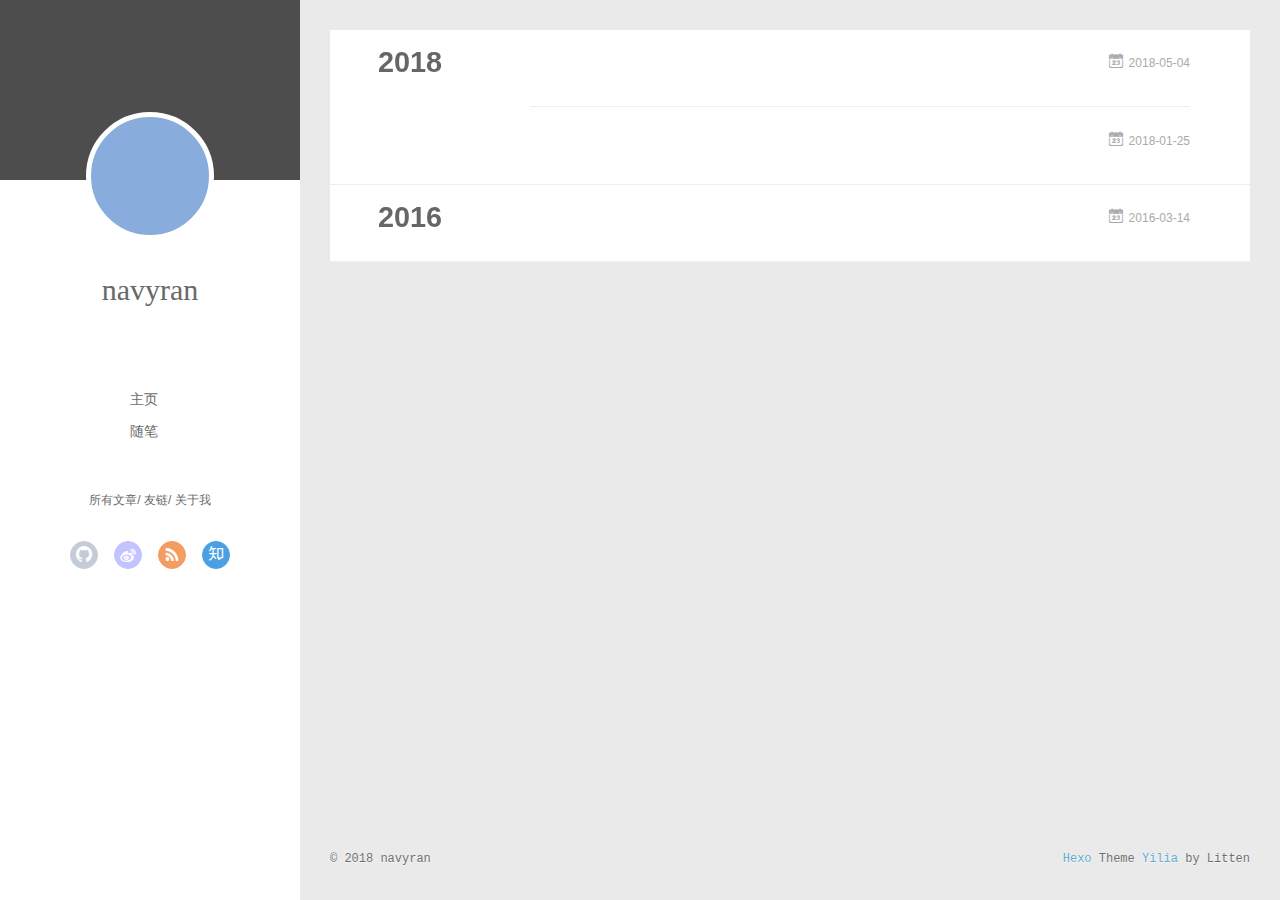
==== commit c66a9432: "Site updated: 2018-05-13 11:36:25" ====
--- a/archives/index.html
+++ b/archives/index.html
@@ -1,550 +1,489 @@
 <!DOCTYPE html>
-
-
-
-  
-
-
-<html class="theme-next muse use-motion" lang="">
+<html>
 <head>
-  <meta charset="UTF-8"/>
-<meta http-equiv="X-UA-Compatible" content="IE=edge" />
-<meta name="viewport" content="width=device-width, initial-scale=1, maximum-scale=1"/>
-<meta name="theme-color" content="#222">
-
-
-
-
-
-
-
-
-
-<meta http-equiv="Cache-Control" content="no-transform" />
-<meta http-equiv="Cache-Control" content="no-siteapp" />
-
-
-
-
-
-
-
-
-
-
-
-
-
-
-
-
-  
-  
-  <link href="/lib/fancybox/source/jquery.fancybox.css?v=2.1.5" rel="stylesheet" type="text/css" />
-
-
-
-
-
-
-
-<link href="/lib/font-awesome/css/font-awesome.min.css?v=4.6.2" rel="stylesheet" type="text/css" />
-
-<link href="/css/main.css?v=5.1.4" rel="stylesheet" type="text/css" />
-
-
-  <link rel="apple-touch-icon" sizes="180x180" href="/images/apple-touch-icon-next.png?v=5.1.4">
-
-
-  <link rel="icon" type="image/png" sizes="32x32" href="/images/favicon-32x32-next.png?v=5.1.4">
-
-
-  <link rel="icon" type="image/png" sizes="16x16" href="/images/favicon-16x16-next.png?v=5.1.4">
-
-
-  <link rel="mask-icon" href="/images/logo.svg?v=5.1.4" color="#222">
-
-
-
-
-
-  <meta name="keywords" content="Hexo, NexT" />
-
-
-
-
-
-
-
-
-
-
-<meta property="og:type" content="website">
+  <meta charset="utf-8">
+  
+  <meta name="renderer" content="webkit">
+  <meta http-equiv="X-UA-Compatible" content="IE=edge" >
+  <link rel="dns-prefetch" href="https://navyran.github.io">
+  <title>Archives | 小小的梦想</title>
+  <meta name="viewport" content="width=device-width, initial-scale=1, maximum-scale=1">
+  <meta property="og:type" content="website">
 <meta property="og:title" content="小小的梦想">
 <meta property="og:url" content="https://navyran.github.io/archives/index.html">
 <meta property="og:site_name" content="小小的梦想">
+<meta property="og:locale" content="default">
 <meta name="twitter:card" content="summary">
 <meta name="twitter:title" content="小小的梦想">
-
-
-
-<script type="text/javascript" id="hexo.configurations">
-  var NexT = window.NexT || {};
-  var CONFIG = {
-    root: '/',
-    scheme: 'Muse',
-    version: '5.1.4',
-    sidebar: {"position":"left","display":"post","offset":12,"b2t":false,"scrollpercent":false,"onmobile":false},
-    fancybox: true,
-    tabs: true,
-    motion: {"enable":true,"async":false,"transition":{"post_block":"fadeIn","post_header":"slideDownIn","post_body":"slideDownIn","coll_header":"slideLeftIn","sidebar":"slideUpIn"}},
-    duoshuo: {
-      userId: '0',
-      author: 'Author'
-    },
-    algolia: {
-      applicationID: '',
-      apiKey: '',
-      indexName: '',
-      hits: {"per_page":10},
-      labels: {"input_placeholder":"Search for Posts","hits_empty":"We didn't find any results for the search: ${query}","hits_stats":"${hits} results found in ${time} ms"}
+  
+    <link rel="alternative" href="/atom.xml" title="小小的梦想" type="application/atom+xml">
+  
+  
+    <link rel="icon" href="/favicon.png">
+  
+  <link rel="stylesheet" type="text/css" href="/./main.0cf68a.css">
+  <style type="text/css">
+  
+    #container.show {
+      background: linear-gradient(200deg,#a0cfe4,#e8c37e);
     }
-  };
+  </style>
+  
+
+  
+
+</head>
+
+<body>
+  <div id="container" q-class="show:isCtnShow">
+    <canvas id="anm-canvas" class="anm-canvas"></canvas>
+    <div class="left-col" q-class="show:isShow">
+      
+<div class="overlay" style="background: #4d4d4d"></div>
+<div class="intrude-less">
+	<header id="header" class="inner">
+		<a href="/" class="profilepic">
+			<img src="" class="js-avatar">
+		</a>
+		<hgroup>
+		  <h1 class="header-author"><a href="/">navyran</a></h1>
+		</hgroup>
+		
+
+		<nav class="header-menu">
+			<ul>
+			
+				<li><a href="/">主页</a></li>
+	        
+				<li><a href="/tags/随笔/">随笔</a></li>
+	        
+			</ul>
+		</nav>
+		<nav class="header-smart-menu">
+    		
+    			
+    			<a q-on="click: openSlider(e, 'innerArchive')" href="javascript:void(0)">所有文章</a>
+    			
+            
+    			
+    			<a q-on="click: openSlider(e, 'friends')" href="javascript:void(0)">友链</a>
+    			
+            
+    			
+    			<a q-on="click: openSlider(e, 'aboutme')" href="javascript:void(0)">关于我</a>
+    			
+            
+		</nav>
+		<nav class="header-nav">
+			<div class="social">
+				
+					<a class="github" target="_blank" href="#" title="github"><i class="icon-github"></i></a>
+		        
+					<a class="weibo" target="_blank" href="#" title="weibo"><i class="icon-weibo"></i></a>
+		        
+					<a class="rss" target="_blank" href="#" title="rss"><i class="icon-rss"></i></a>
+		        
+					<a class="zhihu" target="_blank" href="#" title="zhihu"><i class="icon-zhihu"></i></a>
+		        
+			</div>
+		</nav>
+	</header>		
+</div>
+
+    </div>
+    <div class="mid-col" q-class="show:isShow,hide:isShow|isFalse">
+      
+<nav id="mobile-nav">
+  	<div class="overlay js-overlay" style="background: #4d4d4d"></div>
+	<div class="btnctn js-mobile-btnctn">
+  		<div class="slider-trigger list" q-on="click: openSlider(e)"><i class="icon icon-sort"></i></div>
+	</div>
+	<div class="intrude-less">
+		<header id="header" class="inner">
+			<div class="profilepic">
+				<img src="" class="js-avatar">
+			</div>
+			<hgroup>
+			  <h1 class="header-author js-header-author">navyran</h1>
+			</hgroup>
+			
+			
+			
+				
+			
+				
+			
+			
+			
+			<nav class="header-nav">
+				<div class="social">
+					
+						<a class="github" target="_blank" href="#" title="github"><i class="icon-github"></i></a>
+			        
+						<a class="weibo" target="_blank" href="#" title="weibo"><i class="icon-weibo"></i></a>
+			        
+						<a class="rss" target="_blank" href="#" title="rss"><i class="icon-rss"></i></a>
+			        
+						<a class="zhihu" target="_blank" href="#" title="zhihu"><i class="icon-zhihu"></i></a>
+			        
+				</div>
+			</nav>
+
+			<nav class="header-menu js-header-menu">
+				<ul style="width: 50%">
+				
+				
+					<li style="width: 50%"><a href="/">主页</a></li>
+		        
+					<li style="width: 50%"><a href="/tags/随笔/">随笔</a></li>
+		        
+				</ul>
+			</nav>
+		</header>				
+	</div>
+	<div class="mobile-mask" style="display:none" q-show="isShow"></div>
+</nav>
+
+      <div id="wrapper" class="body-wrap">
+        <div class="menu-l">
+          <div class="canvas-wrap">
+            <canvas data-colors="#eaeaea" data-sectionHeight="100" data-contentId="js-content" id="myCanvas1" class="anm-canvas"></canvas>
+          </div>
+          <div id="js-content" class="content-ll">
+            
+  
+  
+    
+    
+      
+      
+      <section class="archives-wrap">
+        <div class="archive-year-wrap">
+          <a href="/archives/2018" class="archive-year">2018</a>
+        </div>
+        <div class="archives">
+    
+    <article class="archive-article archive-type-post">
+  <div class="archive-article-inner">
+    <header class="archive-article-header">
+      	<div class="article-meta">
+	      	<a href="/2018/05/04/Java常用框架及中间件方案/" class="archive-article-date">
+  	<time datetime="2018-05-04T11:44:39.182Z" itemprop="datePublished"><i class="icon-calendar icon"></i>2018-05-04</time>
+</a>
+        </div>
+    	 
+        <div class="article-info info-on-right">
+          
+          
+
+        </div>
+        <div class="clearfix"></div>
+    </header>
+  </div>
+</article>
+  
+    
+    
+    <article class="archive-article archive-type-post">
+  <div class="archive-article-inner">
+    <header class="archive-article-header">
+      	<div class="article-meta">
+	      	<a href="/2018/01/25/备份mongodb数据到阿里云OSS/" class="archive-article-date">
+  	<time datetime="2018-01-25T15:48:50.660Z" itemprop="datePublished"><i class="icon-calendar icon"></i>2018-01-25</time>
+</a>
+        </div>
+    	 
+        <div class="article-info info-on-right">
+          
+          
+
+        </div>
+        <div class="clearfix"></div>
+    </header>
+  </div>
+</article>
+  
+    
+    
+      
+        </div></section>
+      
+      
+      <section class="archives-wrap">
+        <div class="archive-year-wrap">
+          <a href="/archives/2016" class="archive-year">2016</a>
+        </div>
+        <div class="archives">
+    
+    <article class="archive-article archive-type-post">
+  <div class="archive-article-inner">
+    <header class="archive-article-header">
+      	<div class="article-meta">
+	      	<a href="/2016/03/14/使用ruby做支付宝的MD5、RSA签名和验签/" class="archive-article-date">
+  	<time datetime="2016-03-14T10:16:02.000Z" itemprop="datePublished"><i class="icon-calendar icon"></i>2016-03-14</time>
+</a>
+        </div>
+    	 
+        <div class="article-info info-on-right">
+          
+          
+
+        </div>
+        <div class="clearfix"></div>
+    </header>
+  </div>
+</article>
+  
+  
+    </div></section>
+  
+
+    
+
+
+          </div>
+        </div>
+      </div>
+      <footer id="footer">
+  <div class="outer">
+    <div id="footer-info">
+    	<div class="footer-left">
+    		&copy; 2018 navyran
+    	</div>
+      	<div class="footer-right">
+      		<a href="http://hexo.io/" target="_blank">Hexo</a>  Theme <a href="https://github.com/litten/hexo-theme-yilia" target="_blank">Yilia</a> by Litten
+      	</div>
+    </div>
+  </div>
+</footer>
+    </div>
+    <script>
+	var yiliaConfig = {
+		mathjax: false,
+		isHome: false,
+		isPost: false,
+		isArchive: true,
+		isTag: false,
+		isCategory: false,
+		open_in_new: false,
+		toc_hide_index: true,
+		root: "/",
+		innerArchive: true,
+		showTags: false
+	}
 </script>
 
-
-
-  <link rel="canonical" href="https://navyran.github.io/archives/"/>
-
-
-
-
-
-  <title>Archiv | 小小的梦想</title>
-  
-
-
-
-
-
-
-
-
-</head>
-
-<body itemscope itemtype="http://schema.org/WebPage" lang="">
-
-  
-  
-    
-  
-
-  <div class="container sidebar-position-left page-archive">
-    <div class="headband"></div>
-
-    <header id="header" class="header" itemscope itemtype="http://schema.org/WPHeader">
-      <div class="header-inner"><div class="site-brand-wrapper">
-  <div class="site-meta ">
-    
-
-    <div class="custom-logo-site-title">
-      <a href="/"  class="brand" rel="start">
-        <span class="logo-line-before"><i></i></span>
-        <span class="site-title">小小的梦想</span>
-        <span class="logo-line-after"><i></i></span>
-      </a>
+<script>!function(t){function n(e){if(r[e])return r[e].exports;var i=r[e]={exports:{},id:e,loaded:!1};return t[e].call(i.exports,i,i.exports,n),i.loaded=!0,i.exports}var r={};n.m=t,n.c=r,n.p="./",n(0)}([function(t,n,r){r(195),t.exports=r(191)},function(t,n,r){var e=r(3),i=r(52),o=r(27),u=r(28),c=r(53),f="prototype",a=function(t,n,r){var s,l,h,v,p=t&a.F,d=t&a.G,y=t&a.S,g=t&a.P,b=t&a.B,m=d?e:y?e[n]||(e[n]={}):(e[n]||{})[f],x=d?i:i[n]||(i[n]={}),w=x[f]||(x[f]={});d&&(r=n);for(s in r)l=!p&&m&&void 0!==m[s],h=(l?m:r)[s],v=b&&l?c(h,e):g&&"function"==typeof h?c(Function.call,h):h,m&&u(m,s,h,t&a.U),x[s]!=h&&o(x,s,v),g&&w[s]!=h&&(w[s]=h)};e.core=i,a.F=1,a.G=2,a.S=4,a.P=8,a.B=16,a.W=32,a.U=64,a.R=128,t.exports=a},function(t,n,r){var e=r(6);t.exports=function(t){if(!e(t))throw TypeError(t+" is not an object!");return t}},function(t,n){var r=t.exports="undefined"!=typeof window&&window.Math==Math?window:"undefined"!=typeof self&&self.Math==Math?self:Function("return this")();"number"==typeof __g&&(__g=r)},function(t,n){t.exports=function(t){try{return!!t()}catch(t){return!0}}},function(t,n){var r=t.exports="undefined"!=typeof window&&window.Math==Math?window:"undefined"!=typeof self&&self.Math==Math?self:Function("return this")();"number"==typeof __g&&(__g=r)},function(t,n){t.exports=function(t){return"object"==typeof t?null!==t:"function"==typeof t}},function(t,n,r){var e=r(126)("wks"),i=r(76),o=r(3).Symbol,u="function"==typeof o;(t.exports=function(t){return e[t]||(e[t]=u&&o[t]||(u?o:i)("Symbol."+t))}).store=e},function(t,n){var r={}.hasOwnProperty;t.exports=function(t,n){return r.call(t,n)}},function(t,n,r){var e=r(94),i=r(33);t.exports=function(t){return e(i(t))}},function(t,n,r){t.exports=!r(4)(function(){return 7!=Object.defineProperty({},"a",{get:function(){return 7}}).a})},function(t,n,r){var e=r(2),i=r(167),o=r(50),u=Object.defineProperty;n.f=r(10)?Object.defineProperty:function(t,n,r){if(e(t),n=o(n,!0),e(r),i)try{return u(t,n,r)}catch(t){}if("get"in r||"set"in r)throw TypeError("Accessors not supported!");return"value"in r&&(t[n]=r.value),t}},function(t,n,r){t.exports=!r(18)(function(){return 7!=Object.defineProperty({},"a",{get:function(){return 7}}).a})},function(t,n,r){var e=r(14),i=r(22);t.exports=r(12)?function(t,n,r){return e.f(t,n,i(1,r))}:function(t,n,r){return t[n]=r,t}},function(t,n,r){var e=r(20),i=r(58),o=r(42),u=Object.defineProperty;n.f=r(12)?Object.defineProperty:function(t,n,r){if(e(t),n=o(n,!0),e(r),i)try{return u(t,n,r)}catch(t){}if("get"in r||"set"in r)throw TypeError("Accessors not supported!");return"value"in r&&(t[n]=r.value),t}},function(t,n,r){var e=r(40)("wks"),i=r(23),o=r(5).Symbol,u="function"==typeof o;(t.exports=function(t){return e[t]||(e[t]=u&&o[t]||(u?o:i)("Symbol."+t))}).store=e},function(t,n,r){var e=r(67),i=Math.min;t.exports=function(t){return t>0?i(e(t),9007199254740991):0}},function(t,n,r){var e=r(46);t.exports=function(t){return Object(e(t))}},function(t,n){t.exports=function(t){try{return!!t()}catch(t){return!0}}},function(t,n,r){var e=r(63),i=r(34);t.exports=Object.keys||function(t){return e(t,i)}},function(t,n,r){var e=r(21);t.exports=function(t){if(!e(t))throw TypeError(t+" is not an object!");return t}},function(t,n){t.exports=function(t){return"object"==typeof t?null!==t:"function"==typeof t}},function(t,n){t.exports=function(t,n){return{enumerable:!(1&t),configurable:!(2&t),writable:!(4&t),value:n}}},function(t,n){var r=0,e=Math.random();t.exports=function(t){return"Symbol(".concat(void 0===t?"":t,")_",(++r+e).toString(36))}},function(t,n){var r={}.hasOwnProperty;t.exports=function(t,n){return r.call(t,n)}},function(t,n){var r=t.exports={version:"2.4.0"};"number"==typeof __e&&(__e=r)},function(t,n){t.exports=function(t){if("function"!=typeof t)throw TypeError(t+" is not a function!");return t}},function(t,n,r){var e=r(11),i=r(66);t.exports=r(10)?function(t,n,r){return e.f(t,n,i(1,r))}:function(t,n,r){return t[n]=r,t}},function(t,n,r){var e=r(3),i=r(27),o=r(24),u=r(76)("src"),c="toString",f=Function[c],a=(""+f).split(c);r(52).inspectSource=function(t){return f.call(t)},(t.exports=function(t,n,r,c){var f="function"==typeof r;f&&(o(r,"name")||i(r,"name",n)),t[n]!==r&&(f&&(o(r,u)||i(r,u,t[n]?""+t[n]:a.join(String(n)))),t===e?t[n]=r:c?t[n]?t[n]=r:i(t,n,r):(delete t[n],i(t,n,r)))})(Function.prototype,c,function(){return"function"==typeof this&&this[u]||f.call(this)})},function(t,n,r){var e=r(1),i=r(4),o=r(46),u=function(t,n,r,e){var i=String(o(t)),u="<"+n;return""!==r&&(u+=" "+r+'="'+String(e).replace(/"/g,"&quot;")+'"'),u+">"+i+"</"+n+">"};t.exports=function(t,n){var r={};r[t]=n(u),e(e.P+e.F*i(function(){var n=""[t]('"');return n!==n.toLowerCase()||n.split('"').length>3}),"String",r)}},function(t,n,r){var e=r(115),i=r(46);t.exports=function(t){return e(i(t))}},function(t,n,r){var e=r(116),i=r(66),o=r(30),u=r(50),c=r(24),f=r(167),a=Object.getOwnPropertyDescriptor;n.f=r(10)?a:function(t,n){if(t=o(t),n=u(n,!0),f)try{return a(t,n)}catch(t){}if(c(t,n))return i(!e.f.call(t,n),t[n])}},function(t,n,r){var e=r(24),i=r(17),o=r(145)("IE_PROTO"),u=Object.prototype;t.exports=Object.getPrototypeOf||function(t){return t=i(t),e(t,o)?t[o]:"function"==typeof t.constructor&&t instanceof t.constructor?t.constructor.prototype:t instanceof Object?u:null}},function(t,n){t.exports=function(t){if(void 0==t)throw TypeError("Can't call method on  "+t);return t}},function(t,n){t.exports="constructor,hasOwnProperty,isPrototypeOf,propertyIsEnumerable,toLocaleString,toString,valueOf".split(",")},function(t,n){t.exports={}},function(t,n){t.exports=!0},function(t,n){n.f={}.propertyIsEnumerable},function(t,n,r){var e=r(14).f,i=r(8),o=r(15)("toStringTag");t.exports=function(t,n,r){t&&!i(t=r?t:t.prototype,o)&&e(t,o,{configurable:!0,value:n})}},function(t,n,r){var e=r(40)("keys"),i=r(23);t.exports=function(t){return e[t]||(e[t]=i(t))}},function(t,n,r){var e=r(5),i="__core-js_shared__",o=e[i]||(e[i]={});t.exports=function(t){return o[t]||(o[t]={})}},function(t,n){var r=Math.ceil,e=Math.floor;t.exports=function(t){return isNaN(t=+t)?0:(t>0?e:r)(t)}},function(t,n,r){var e=r(21);t.exports=function(t,n){if(!e(t))return t;var r,i;if(n&&"function"==typeof(r=t.toString)&&!e(i=r.call(t)))return i;if("function"==typeof(r=t.valueOf)&&!e(i=r.call(t)))return i;if(!n&&"function"==typeof(r=t.toString)&&!e(i=r.call(t)))return i;throw TypeError("Can't convert object to primitive value")}},function(t,n,r){var e=r(5),i=r(25),o=r(36),u=r(44),c=r(14).f;t.exports=function(t){var n=i.Symbol||(i.Symbol=o?{}:e.Symbol||{});"_"==t.charAt(0)||t in n||c(n,t,{value:u.f(t)})}},function(t,n,r){n.f=r(15)},function(t,n){var r={}.toString;t.exports=function(t){return r.call(t).slice(8,-1)}},function(t,n){t.exports=function(t){if(void 0==t)throw TypeError("Can't call method on  "+t);return t}},function(t,n,r){var e=r(4);t.exports=function(t,n){return!!t&&e(function(){n?t.call(null,function(){},1):t.call(null)})}},function(t,n,r){var e=r(53),i=r(115),o=r(17),u=r(16),c=r(203);t.exports=function(t,n){var r=1==t,f=2==t,a=3==t,s=4==t,l=6==t,h=5==t||l,v=n||c;return function(n,c,p){for(var d,y,g=o(n),b=i(g),m=e(c,p,3),x=u(b.length),w=0,S=r?v(n,x):f?v(n,0):void 0;x>w;w++)if((h||w in b)&&(d=b[w],y=m(d,w,g),t))if(r)S[w]=y;else if(y)switch(t){case 3:return!0;case 5:return d;case 6:return w;case 2:S.push(d)}else if(s)return!1;return l?-1:a||s?s:S}}},function(t,n,r){var e=r(1),i=r(52),o=r(4);t.exports=function(t,n){var r=(i.Object||{})[t]||Object[t],u={};u[t]=n(r),e(e.S+e.F*o(function(){r(1)}),"Object",u)}},function(t,n,r){var e=r(6);t.exports=function(t,n){if(!e(t))return t;var r,i;if(n&&"function"==typeof(r=t.toString)&&!e(i=r.call(t)))return i;if("function"==typeof(r=t.valueOf)&&!e(i=r.call(t)))return i;if(!n&&"function"==typeof(r=t.toString)&&!e(i=r.call(t)))return i;throw TypeError("Can't convert object to primitive value")}},function(t,n,r){var e=r(5),i=r(25),o=r(91),u=r(13),c="prototype",f=function(t,n,r){var a,s,l,h=t&f.F,v=t&f.G,p=t&f.S,d=t&f.P,y=t&f.B,g=t&f.W,b=v?i:i[n]||(i[n]={}),m=b[c],x=v?e:p?e[n]:(e[n]||{})[c];v&&(r=n);for(a in r)(s=!h&&x&&void 0!==x[a])&&a in b||(l=s?x[a]:r[a],b[a]=v&&"function"!=typeof x[a]?r[a]:y&&s?o(l,e):g&&x[a]==l?function(t){var n=function(n,r,e){if(this instanceof t){switch(arguments.length){case 0:return new t;case 1:return new t(n);case 2:return new t(n,r)}return new t(n,r,e)}return t.apply(this,arguments)};return n[c]=t[c],n}(l):d&&"function"==typeof l?o(Function.call,l):l,d&&((b.virtual||(b.virtual={}))[a]=l,t&f.R&&m&&!m[a]&&u(m,a,l)))};f.F=1,f.G=2,f.S=4,f.P=8,f.B=16,f.W=32,f.U=64,f.R=128,t.exports=f},function(t,n){var r=t.exports={version:"2.4.0"};"number"==typeof __e&&(__e=r)},function(t,n,r){var e=r(26);t.exports=function(t,n,r){if(e(t),void 0===n)return t;switch(r){case 1:return function(r){return t.call(n,r)};case 2:return function(r,e){return t.call(n,r,e)};case 3:return function(r,e,i){return t.call(n,r,e,i)}}return function(){return t.apply(n,arguments)}}},function(t,n,r){var e=r(183),i=r(1),o=r(126)("metadata"),u=o.store||(o.store=new(r(186))),c=function(t,n,r){var i=u.get(t);if(!i){if(!r)return;u.set(t,i=new e)}var o=i.get(n);if(!o){if(!r)return;i.set(n,o=new e)}return o},f=function(t,n,r){var e=c(n,r,!1);return void 0!==e&&e.has(t)},a=function(t,n,r){var e=c(n,r,!1);return void 0===e?void 0:e.get(t)},s=function(t,n,r,e){c(r,e,!0).set(t,n)},l=function(t,n){var r=c(t,n,!1),e=[];return r&&r.forEach(function(t,n){e.push(n)}),e},h=function(t){return void 0===t||"symbol"==typeof t?t:String(t)},v=function(t){i(i.S,"Reflect",t)};t.exports={store:u,map:c,has:f,get:a,set:s,keys:l,key:h,exp:v}},function(t,n,r){"use strict";if(r(10)){var e=r(69),i=r(3),o=r(4),u=r(1),c=r(127),f=r(152),a=r(53),s=r(68),l=r(66),h=r(27),v=r(73),p=r(67),d=r(16),y=r(75),g=r(50),b=r(24),m=r(180),x=r(114),w=r(6),S=r(17),_=r(137),O=r(70),E=r(32),P=r(71).f,j=r(154),F=r(76),M=r(7),A=r(48),N=r(117),T=r(146),I=r(155),k=r(80),L=r(123),R=r(74),C=r(130),D=r(160),U=r(11),W=r(31),G=U.f,B=W.f,V=i.RangeError,z=i.TypeError,q=i.Uint8Array,K="ArrayBuffer",J="Shared"+K,Y="BYTES_PER_ELEMENT",H="prototype",$=Array[H],X=f.ArrayBuffer,Q=f.DataView,Z=A(0),tt=A(2),nt=A(3),rt=A(4),et=A(5),it=A(6),ot=N(!0),ut=N(!1),ct=I.values,ft=I.keys,at=I.entries,st=$.lastIndexOf,lt=$.reduce,ht=$.reduceRight,vt=$.join,pt=$.sort,dt=$.slice,yt=$.toString,gt=$.toLocaleString,bt=M("iterator"),mt=M("toStringTag"),xt=F("typed_constructor"),wt=F("def_constructor"),St=c.CONSTR,_t=c.TYPED,Ot=c.VIEW,Et="Wrong length!",Pt=A(1,function(t,n){return Tt(T(t,t[wt]),n)}),jt=o(function(){return 1===new q(new Uint16Array([1]).buffer)[0]}),Ft=!!q&&!!q[H].set&&o(function(){new q(1).set({})}),Mt=function(t,n){if(void 0===t)throw z(Et);var r=+t,e=d(t);if(n&&!m(r,e))throw V(Et);return e},At=function(t,n){var r=p(t);if(r<0||r%n)throw V("Wrong offset!");return r},Nt=function(t){if(w(t)&&_t in t)return t;throw z(t+" is not a typed array!")},Tt=function(t,n){if(!(w(t)&&xt in t))throw z("It is not a typed array constructor!");return new t(n)},It=function(t,n){return kt(T(t,t[wt]),n)},kt=function(t,n){for(var r=0,e=n.length,i=Tt(t,e);e>r;)i[r]=n[r++];return i},Lt=function(t,n,r){G(t,n,{get:function(){return this._d[r]}})},Rt=function(t){var n,r,e,i,o,u,c=S(t),f=arguments.length,s=f>1?arguments[1]:void 0,l=void 0!==s,h=j(c);if(void 0!=h&&!_(h)){for(u=h.call(c),e=[],n=0;!(o=u.next()).done;n++)e.push(o.value);c=e}for(l&&f>2&&(s=a(s,arguments[2],2)),n=0,r=d(c.length),i=Tt(this,r);r>n;n++)i[n]=l?s(c[n],n):c[n];return i},Ct=function(){for(var t=0,n=arguments.length,r=Tt(this,n);n>t;)r[t]=arguments[t++];return r},Dt=!!q&&o(function(){gt.call(new q(1))}),Ut=function(){return gt.apply(Dt?dt.call(Nt(this)):Nt(this),arguments)},Wt={copyWithin:function(t,n){return D.call(Nt(this),t,n,arguments.length>2?arguments[2]:void 0)},every:function(t){return rt(Nt(this),t,arguments.length>1?arguments[1]:void 0)},fill:function(t){return C.apply(Nt(this),arguments)},filter:function(t){return It(this,tt(Nt(this),t,arguments.length>1?arguments[1]:void 0))},find:function(t){return et(Nt(this),t,arguments.length>1?arguments[1]:void 0)},findIndex:function(t){return it(Nt(this),t,arguments.length>1?arguments[1]:void 0)},forEach:function(t){Z(Nt(this),t,arguments.length>1?arguments[1]:void 0)},indexOf:function(t){return ut(Nt(this),t,arguments.length>1?arguments[1]:void 0)},includes:function(t){return ot(Nt(this),t,arguments.length>1?arguments[1]:void 0)},join:function(t){return vt.apply(Nt(this),arguments)},lastIndexOf:function(t){return st.apply(Nt(this),arguments)},map:function(t){return Pt(Nt(this),t,arguments.length>1?arguments[1]:void 0)},reduce:function(t){return lt.apply(Nt(this),arguments)},reduceRight:function(t){return ht.apply(Nt(this),arguments)},reverse:function(){for(var t,n=this,r=Nt(n).length,e=Math.floor(r/2),i=0;i<e;)t=n[i],n[i++]=n[--r],n[r]=t;return n},some:function(t){return nt(Nt(this),t,arguments.length>1?arguments[1]:void 0)},sort:function(t){return pt.call(Nt(this),t)},subarray:function(t,n){var r=Nt(this),e=r.length,i=y(t,e);return new(T(r,r[wt]))(r.buffer,r.byteOffset+i*r.BYTES_PER_ELEMENT,d((void 0===n?e:y(n,e))-i))}},Gt=function(t,n){return It(this,dt.call(Nt(this),t,n))},Bt=function(t){Nt(this);var n=At(arguments[1],1),r=this.length,e=S(t),i=d(e.length),o=0;if(i+n>r)throw V(Et);for(;o<i;)this[n+o]=e[o++]},Vt={entries:function(){return at.call(Nt(this))},keys:function(){return ft.call(Nt(this))},values:function(){return ct.call(Nt(this))}},zt=function(t,n){return w(t)&&t[_t]&&"symbol"!=typeof n&&n in t&&String(+n)==String(n)},qt=function(t,n){return zt(t,n=g(n,!0))?l(2,t[n]):B(t,n)},Kt=function(t,n,r){return!(zt(t,n=g(n,!0))&&w(r)&&b(r,"value"))||b(r,"get")||b(r,"set")||r.configurable||b(r,"writable")&&!r.writable||b(r,"enumerable")&&!r.enumerable?G(t,n,r):(t[n]=r.value,t)};St||(W.f=qt,U.f=Kt),u(u.S+u.F*!St,"Object",{getOwnPropertyDescriptor:qt,defineProperty:Kt}),o(function(){yt.call({})})&&(yt=gt=function(){return vt.call(this)});var Jt=v({},Wt);v(Jt,Vt),h(Jt,bt,Vt.values),v(Jt,{slice:Gt,set:Bt,constructor:function(){},toString:yt,toLocaleString:Ut}),Lt(Jt,"buffer","b"),Lt(Jt,"byteOffset","o"),Lt(Jt,"byteLength","l"),Lt(Jt,"length","e"),G(Jt,mt,{get:function(){return this[_t]}}),t.exports=function(t,n,r,f){f=!!f;var a=t+(f?"Clamped":"")+"Array",l="Uint8Array"!=a,v="get"+t,p="set"+t,y=i[a],g=y||{},b=y&&E(y),m=!y||!c.ABV,S={},_=y&&y[H],j=function(t,r){var e=t._d;return e.v[v](r*n+e.o,jt)},F=function(t,r,e){var i=t._d;f&&(e=(e=Math.round(e))<0?0:e>255?255:255&e),i.v[p](r*n+i.o,e,jt)},M=function(t,n){G(t,n,{get:function(){return j(this,n)},set:function(t){return F(this,n,t)},enumerable:!0})};m?(y=r(function(t,r,e,i){s(t,y,a,"_d");var o,u,c,f,l=0,v=0;if(w(r)){if(!(r instanceof X||(f=x(r))==K||f==J))return _t in r?kt(y,r):Rt.call(y,r);o=r,v=At(e,n);var p=r.byteLength;if(void 0===i){if(p%n)throw V(Et);if((u=p-v)<0)throw V(Et)}else if((u=d(i)*n)+v>p)throw V(Et);c=u/n}else c=Mt(r,!0),u=c*n,o=new X(u);for(h(t,"_d",{b:o,o:v,l:u,e:c,v:new Q(o)});l<c;)M(t,l++)}),_=y[H]=O(Jt),h(_,"constructor",y)):L(function(t){new y(null),new y(t)},!0)||(y=r(function(t,r,e,i){s(t,y,a);var o;return w(r)?r instanceof X||(o=x(r))==K||o==J?void 0!==i?new g(r,At(e,n),i):void 0!==e?new g(r,At(e,n)):new g(r):_t in r?kt(y,r):Rt.call(y,r):new g(Mt(r,l))}),Z(b!==Function.prototype?P(g).concat(P(b)):P(g),function(t){t in y||h(y,t,g[t])}),y[H]=_,e||(_.constructor=y));var A=_[bt],N=!!A&&("values"==A.name||void 0==A.name),T=Vt.values;h(y,xt,!0),h(_,_t,a),h(_,Ot,!0),h(_,wt,y),(f?new y(1)[mt]==a:mt in _)||G(_,mt,{get:function(){return a}}),S[a]=y,u(u.G+u.W+u.F*(y!=g),S),u(u.S,a,{BYTES_PER_ELEMENT:n,from:Rt,of:Ct}),Y in _||h(_,Y,n),u(u.P,a,Wt),R(a),u(u.P+u.F*Ft,a,{set:Bt}),u(u.P+u.F*!N,a,Vt),u(u.P+u.F*(_.toString!=yt),a,{toString:yt}),u(u.P+u.F*o(function(){new y(1).slice()}),a,{slice:Gt}),u(u.P+u.F*(o(function(){return[1,2].toLocaleString()!=new y([1,2]).toLocaleString()})||!o(function(){_.toLocaleString.call([1,2])})),a,{toLocaleString:Ut}),k[a]=N?A:T,e||N||h(_,bt,T)}}else t.exports=function(){}},function(t,n){var r={}.toString;t.exports=function(t){return r.call(t).slice(8,-1)}},function(t,n,r){var e=r(21),i=r(5).document,o=e(i)&&e(i.createElement);t.exports=function(t){return o?i.createElement(t):{}}},function(t,n,r){t.exports=!r(12)&&!r(18)(function(){return 7!=Object.defineProperty(r(57)("div"),"a",{get:function(){return 7}}).a})},function(t,n,r){"use strict";var e=r(36),i=r(51),o=r(64),u=r(13),c=r(8),f=r(35),a=r(96),s=r(38),l=r(103),h=r(15)("iterator"),v=!([].keys&&"next"in[].keys()),p="keys",d="values",y=function(){return this};t.exports=function(t,n,r,g,b,m,x){a(r,n,g);var w,S,_,O=function(t){if(!v&&t in F)return F[t];switch(t){case p:case d:return function(){return new r(this,t)}}return function(){return new r(this,t)}},E=n+" Iterator",P=b==d,j=!1,F=t.prototype,M=F[h]||F["@@iterator"]||b&&F[b],A=M||O(b),N=b?P?O("entries"):A:void 0,T="Array"==n?F.entries||M:M;if(T&&(_=l(T.call(new t)))!==Object.prototype&&(s(_,E,!0),e||c(_,h)||u(_,h,y)),P&&M&&M.name!==d&&(j=!0,A=function(){return M.call(this)}),e&&!x||!v&&!j&&F[h]||u(F,h,A),f[n]=A,f[E]=y,b)if(w={values:P?A:O(d),keys:m?A:O(p),entries:N},x)for(S in w)S in F||o(F,S,w[S]);else i(i.P+i.F*(v||j),n,w);return w}},function(t,n,r){var e=r(20),i=r(100),o=r(34),u=r(39)("IE_PROTO"),c=function(){},f="prototype",a=function(){var t,n=r(57)("iframe"),e=o.length;for(n.style.display="none",r(93).appendChild(n),n.src="javascript:",t=n.contentWindow.document,t.open(),t.write("<script>document.F=Object<\/script>"),t.close(),a=t.F;e--;)delete a[f][o[e]];return a()};t.exports=Object.create||function(t,n){var r;return null!==t?(c[f]=e(t),r=new c,c[f]=null,r[u]=t):r=a(),void 0===n?r:i(r,n)}},function(t,n,r){var e=r(63),i=r(34).concat("length","prototype");n.f=Object.getOwnPropertyNames||function(t){return e(t,i)}},function(t,n){n.f=Object.getOwnPropertySymbols},function(t,n,r){var e=r(8),i=r(9),o=r(90)(!1),u=r(39)("IE_PROTO");t.exports=function(t,n){var r,c=i(t),f=0,a=[];for(r in c)r!=u&&e(c,r)&&a.push(r);for(;n.length>f;)e(c,r=n[f++])&&(~o(a,r)||a.push(r));return a}},function(t,n,r){t.exports=r(13)},function(t,n,r){var e=r(76)("meta"),i=r(6),o=r(24),u=r(11).f,c=0,f=Object.isExtensible||function(){return!0},a=!r(4)(function(){return f(Object.preventExtensions({}))}),s=function(t){u(t,e,{value:{i:"O"+ ++c,w:{}}})},l=function(t,n){if(!i(t))return"symbol"==typeof t?t:("string"==typeof t?"S":"P")+t;if(!o(t,e)){if(!f(t))return"F";if(!n)return"E";s(t)}return t[e].i},h=function(t,n){if(!o(t,e)){if(!f(t))return!0;if(!n)return!1;s(t)}return t[e].w},v=function(t){return a&&p.NEED&&f(t)&&!o(t,e)&&s(t),t},p=t.exports={KEY:e,NEED:!1,fastKey:l,getWeak:h,onFreeze:v}},function(t,n){t.exports=function(t,n){return{enumerable:!(1&t),configurable:!(2&t),writable:!(4&t),value:n}}},function(t,n){var r=Math.ceil,e=Math.floor;t.exports=function(t){return isNaN(t=+t)?0:(t>0?e:r)(t)}},function(t,n){t.exports=function(t,n,r,e){if(!(t instanceof n)||void 0!==e&&e in t)throw TypeError(r+": incorrect invocation!");return t}},function(t,n){t.exports=!1},function(t,n,r){var e=r(2),i=r(173),o=r(133),u=r(145)("IE_PROTO"),c=function(){},f="prototype",a=function(){var t,n=r(132)("iframe"),e=o.length;for(n.style.display="none",r(135).appendChild(n),n.src="javascript:",t=n.contentWindow.document,t.open(),t.write("<script>document.F=Object<\/script>"),t.close(),a=t.F;e--;)delete a[f][o[e]];return a()};t.exports=Object.create||function(t,n){var r;return null!==t?(c[f]=e(t),r=new c,c[f]=null,r[u]=t):r=a(),void 0===n?r:i(r,n)}},function(t,n,r){var e=r(175),i=r(133).concat("length","prototype");n.f=Object.getOwnPropertyNames||function(t){return e(t,i)}},function(t,n,r){var e=r(175),i=r(133);t.exports=Object.keys||function(t){return e(t,i)}},function(t,n,r){var e=r(28);t.exports=function(t,n,r){for(var i in n)e(t,i,n[i],r);return t}},function(t,n,r){"use strict";var e=r(3),i=r(11),o=r(10),u=r(7)("species");t.exports=function(t){var n=e[t];o&&n&&!n[u]&&i.f(n,u,{configurable:!0,get:function(){return this}})}},function(t,n,r){var e=r(67),i=Math.max,o=Math.min;t.exports=function(t,n){return t=e(t),t<0?i(t+n,0):o(t,n)}},function(t,n){var r=0,e=Math.random();t.exports=function(t){return"Symbol(".concat(void 0===t?"":t,")_",(++r+e).toString(36))}},function(t,n,r){var e=r(33);t.exports=function(t){return Object(e(t))}},function(t,n,r){var e=r(7)("unscopables"),i=Array.prototype;void 0==i[e]&&r(27)(i,e,{}),t.exports=function(t){i[e][t]=!0}},function(t,n,r){var e=r(53),i=r(169),o=r(137),u=r(2),c=r(16),f=r(154),a={},s={},n=t.exports=function(t,n,r,l,h){var v,p,d,y,g=h?function(){return t}:f(t),b=e(r,l,n?2:1),m=0;if("function"!=typeof g)throw TypeError(t+" is not iterable!");if(o(g)){for(v=c(t.length);v>m;m++)if((y=n?b(u(p=t[m])[0],p[1]):b(t[m]))===a||y===s)return y}else for(d=g.call(t);!(p=d.next()).done;)if((y=i(d,b,p.value,n))===a||y===s)return y};n.BREAK=a,n.RETURN=s},function(t,n){t.exports={}},function(t,n,r){var e=r(11).f,i=r(24),o=r(7)("toStringTag");t.exports=function(t,n,r){t&&!i(t=r?t:t.prototype,o)&&e(t,o,{configurable:!0,value:n})}},function(t,n,r){var e=r(1),i=r(46),o=r(4),u=r(150),c="["+u+"]",f="​+",a=RegExp("^"+c+c+"*"),s=RegExp(c+c+"*$"),l=function(t,n,r){var i={},c=o(function(){return!!u[t]()||f[t]()!=f}),a=i[t]=c?n(h):u[t];r&&(i[r]=a),e(e.P+e.F*c,"String",i)},h=l.trim=function(t,n){return t=String(i(t)),1&n&&(t=t.replace(a,"")),2&n&&(t=t.replace(s,"")),t};t.exports=l},function(t,n,r){t.exports={default:r(86),__esModule:!0}},function(t,n,r){t.exports={default:r(87),__esModule:!0}},function(t,n,r){"use strict";function e(t){return t&&t.__esModule?t:{default:t}}n.__esModule=!0;var i=r(84),o=e(i),u=r(83),c=e(u),f="function"==typeof c.default&&"symbol"==typeof o.default?function(t){return typeof t}:function(t){return t&&"function"==typeof c.default&&t.constructor===c.default&&t!==c.default.prototype?"symbol":typeof t};n.default="function"==typeof c.default&&"symbol"===f(o.default)?function(t){return void 0===t?"undefined":f(t)}:function(t){return t&&"function"==typeof c.default&&t.constructor===c.default&&t!==c.default.prototype?"symbol":void 0===t?"undefined":f(t)}},function(t,n,r){r(110),r(108),r(111),r(112),t.exports=r(25).Symbol},function(t,n,r){r(109),r(113),t.exports=r(44).f("iterator")},function(t,n){t.exports=function(t){if("function"!=typeof t)throw TypeError(t+" is not a function!");return t}},function(t,n){t.exports=function(){}},function(t,n,r){var e=r(9),i=r(106),o=r(105);t.exports=function(t){return function(n,r,u){var c,f=e(n),a=i(f.length),s=o(u,a);if(t&&r!=r){for(;a>s;)if((c=f[s++])!=c)return!0}else for(;a>s;s++)if((t||s in f)&&f[s]===r)return t||s||0;return!t&&-1}}},function(t,n,r){var e=r(88);t.exports=function(t,n,r){if(e(t),void 0===n)return t;switch(r){case 1:return function(r){return t.call(n,r)};case 2:return function(r,e){return t.call(n,r,e)};case 3:return function(r,e,i){return t.call(n,r,e,i)}}return function(){return t.apply(n,arguments)}}},function(t,n,r){var e=r(19),i=r(62),o=r(37);t.exports=function(t){var n=e(t),r=i.f;if(r)for(var u,c=r(t),f=o.f,a=0;c.length>a;)f.call(t,u=c[a++])&&n.push(u);return n}},function(t,n,r){t.exports=r(5).document&&document.documentElement},function(t,n,r){var e=r(56);t.exports=Object("z").propertyIsEnumerable(0)?Object:function(t){return"String"==e(t)?t.split(""):Object(t)}},function(t,n,r){var e=r(56);t.exports=Array.isArray||function(t){return"Array"==e(t)}},function(t,n,r){"use strict";var e=r(60),i=r(22),o=r(38),u={};r(13)(u,r(15)("iterator"),function(){return this}),t.exports=function(t,n,r){t.prototype=e(u,{next:i(1,r)}),o(t,n+" Iterator")}},function(t,n){t.exports=function(t,n){return{value:n,done:!!t}}},function(t,n,r){var e=r(19),i=r(9);t.exports=function(t,n){for(var r,o=i(t),u=e(o),c=u.length,f=0;c>f;)if(o[r=u[f++]]===n)return r}},function(t,n,r){var e=r(23)("meta"),i=r(21),o=r(8),u=r(14).f,c=0,f=Object.isExtensible||function(){return!0},a=!r(18)(function(){return f(Object.preventExtensions({}))}),s=function(t){u(t,e,{value:{i:"O"+ ++c,w:{}}})},l=function(t,n){if(!i(t))return"symbol"==typeof t?t:("string"==typeof t?"S":"P")+t;if(!o(t,e)){if(!f(t))return"F";if(!n)return"E";s(t)}return t[e].i},h=function(t,n){if(!o(t,e)){if(!f(t))return!0;if(!n)return!1;s(t)}return t[e].w},v=function(t){return a&&p.NEED&&f(t)&&!o(t,e)&&s(t),t},p=t.exports={KEY:e,NEED:!1,fastKey:l,getWeak:h,onFreeze:v}},function(t,n,r){var e=r(14),i=r(20),o=r(19);t.exports=r(12)?Object.defineProperties:function(t,n){i(t);for(var r,u=o(n),c=u.length,f=0;c>f;)e.f(t,r=u[f++],n[r]);return t}},function(t,n,r){var e=r(37),i=r(22),o=r(9),u=r(42),c=r(8),f=r(58),a=Object.getOwnPropertyDescriptor;n.f=r(12)?a:function(t,n){if(t=o(t),n=u(n,!0),f)try{return a(t,n)}catch(t){}if(c(t,n))return i(!e.f.call(t,n),t[n])}},function(t,n,r){var e=r(9),i=r(61).f,o={}.toString,u="object"==typeof window&&window&&Object.getOwnPropertyNames?Object.getOwnPropertyNames(window):[],c=function(t){try{return i(t)}catch(t){return u.slice()}};t.exports.f=function(t){return u&&"[object Window]"==o.call(t)?c(t):i(e(t))}},function(t,n,r){var e=r(8),i=r(77),o=r(39)("IE_PROTO"),u=Object.prototype;t.exports=Object.getPrototypeOf||function(t){return t=i(t),e(t,o)?t[o]:"function"==typeof t.constructor&&t instanceof t.constructor?t.constructor.prototype:t instanceof Object?u:null}},function(t,n,r){var e=r(41),i=r(33);t.exports=function(t){return function(n,r){var o,u,c=String(i(n)),f=e(r),a=c.length;return f<0||f>=a?t?"":void 0:(o=c.charCodeAt(f),o<55296||o>56319||f+1===a||(u=c.charCodeAt(f+1))<56320||u>57343?t?c.charAt(f):o:t?c.slice(f,f+2):u-56320+(o-55296<<10)+65536)}}},function(t,n,r){var e=r(41),i=Math.max,o=Math.min;t.exports=function(t,n){return t=e(t),t<0?i(t+n,0):o(t,n)}},function(t,n,r){var e=r(41),i=Math.min;t.exports=function(t){return t>0?i(e(t),9007199254740991):0}},function(t,n,r){"use strict";var e=r(89),i=r(97),o=r(35),u=r(9);t.exports=r(59)(Array,"Array",function(t,n){this._t=u(t),this._i=0,this._k=n},function(){var t=this._t,n=this._k,r=this._i++;return!t||r>=t.length?(this._t=void 0,i(1)):"keys"==n?i(0,r):"values"==n?i(0,t[r]):i(0,[r,t[r]])},"values"),o.Arguments=o.Array,e("keys"),e("values"),e("entries")},function(t,n){},function(t,n,r){"use strict";var e=r(104)(!0);r(59)(String,"String",function(t){this._t=String(t),this._i=0},function(){var t,n=this._t,r=this._i;return r>=n.length?{value:void 0,done:!0}:(t=e(n,r),this._i+=t.length,{value:t,done:!1})})},function(t,n,r){"use strict";var e=r(5),i=r(8),o=r(12),u=r(51),c=r(64),f=r(99).KEY,a=r(18),s=r(40),l=r(38),h=r(23),v=r(15),p=r(44),d=r(43),y=r(98),g=r(92),b=r(95),m=r(20),x=r(9),w=r(42),S=r(22),_=r(60),O=r(102),E=r(101),P=r(14),j=r(19),F=E.f,M=P.f,A=O.f,N=e.Symbol,T=e.JSON,I=T&&T.stringify,k="prototype",L=v("_hidden"),R=v("toPrimitive"),C={}.propertyIsEnumerable,D=s("symbol-registry"),U=s("symbols"),W=s("op-symbols"),G=Object[k],B="function"==typeof N,V=e.QObject,z=!V||!V[k]||!V[k].findChild,q=o&&a(function(){return 7!=_(M({},"a",{get:function(){return M(this,"a",{value:7}).a}})).a})?function(t,n,r){var e=F(G,n);e&&delete G[n],M(t,n,r),e&&t!==G&&M(G,n,e)}:M,K=function(t){var n=U[t]=_(N[k]);return n._k=t,n},J=B&&"symbol"==typeof N.iterator?function(t){return"symbol"==typeof t}:function(t){return t instanceof N},Y=function(t,n,r){return t===G&&Y(W,n,r),m(t),n=w(n,!0),m(r),i(U,n)?(r.enumerable?(i(t,L)&&t[L][n]&&(t[L][n]=!1),r=_(r,{enumerable:S(0,!1)})):(i(t,L)||M(t,L,S(1,{})),t[L][n]=!0),q(t,n,r)):M(t,n,r)},H=function(t,n){m(t);for(var r,e=g(n=x(n)),i=0,o=e.length;o>i;)Y(t,r=e[i++],n[r]);return t},$=function(t,n){return void 0===n?_(t):H(_(t),n)},X=function(t){var n=C.call(this,t=w(t,!0));return!(this===G&&i(U,t)&&!i(W,t))&&(!(n||!i(this,t)||!i(U,t)||i(this,L)&&this[L][t])||n)},Q=function(t,n){if(t=x(t),n=w(n,!0),t!==G||!i(U,n)||i(W,n)){var r=F(t,n);return!r||!i(U,n)||i(t,L)&&t[L][n]||(r.enumerable=!0),r}},Z=function(t){for(var n,r=A(x(t)),e=[],o=0;r.length>o;)i(U,n=r[o++])||n==L||n==f||e.push(n);return e},tt=function(t){for(var n,r=t===G,e=A(r?W:x(t)),o=[],u=0;e.length>u;)!i(U,n=e[u++])||r&&!i(G,n)||o.push(U[n]);return o};B||(N=function(){if(this instanceof N)throw TypeError("Symbol is not a constructor!");var t=h(arguments.length>0?arguments[0]:void 0),n=function(r){this===G&&n.call(W,r),i(this,L)&&i(this[L],t)&&(this[L][t]=!1),q(this,t,S(1,r))};return o&&z&&q(G,t,{configurable:!0,set:n}),K(t)},c(N[k],"toString",function(){return this._k}),E.f=Q,P.f=Y,r(61).f=O.f=Z,r(37).f=X,r(62).f=tt,o&&!r(36)&&c(G,"propertyIsEnumerable",X,!0),p.f=function(t){return K(v(t))}),u(u.G+u.W+u.F*!B,{Symbol:N});for(var nt="hasInstance,isConcatSpreadable,iterator,match,replace,search,species,split,toPrimitive,toStringTag,unscopables".split(","),rt=0;nt.length>rt;)v(nt[rt++]);for(var nt=j(v.store),rt=0;nt.length>rt;)d(nt[rt++]);u(u.S+u.F*!B,"Symbol",{for:function(t){return i(D,t+="")?D[t]:D[t]=N(t)},keyFor:function(t){if(J(t))return y(D,t);throw TypeError(t+" is not a symbol!")},useSetter:function(){z=!0},useSimple:function(){z=!1}}),u(u.S+u.F*!B,"Object",{create:$,defineProperty:Y,defineProperties:H,getOwnPropertyDescriptor:Q,getOwnPropertyNames:Z,getOwnPropertySymbols:tt}),T&&u(u.S+u.F*(!B||a(function(){var t=N();return"[null]"!=I([t])||"{}"!=I({a:t})||"{}"!=I(Object(t))})),"JSON",{stringify:function(t){if(void 0!==t&&!J(t)){for(var n,r,e=[t],i=1;arguments.length>i;)e.push(arguments[i++]);return n=e[1],"function"==typeof n&&(r=n),!r&&b(n)||(n=function(t,n){if(r&&(n=r.call(this,t,n)),!J(n))return n}),e[1]=n,I.apply(T,e)}}}),N[k][R]||r(13)(N[k],R,N[k].valueOf),l(N,"Symbol"),l(Math,"Math",!0),l(e.JSON,"JSON",!0)},function(t,n,r){r(43)("asyncIterator")},function(t,n,r){r(43)("observable")},function(t,n,r){r(107);for(var e=r(5),i=r(13),o=r(35),u=r(15)("toStringTag"),c=["NodeList","DOMTokenList","MediaList","StyleSheetList","CSSRuleList"],f=0;f<5;f++){var a=c[f],s=e[a],l=s&&s.prototype;l&&!l[u]&&i(l,u,a),o[a]=o.Array}},function(t,n,r){var e=r(45),i=r(7)("toStringTag"),o="Arguments"==e(function(){return arguments}()),u=function(t,n){try{return t[n]}catch(t){}};t.exports=function(t){var n,r,c;return void 0===t?"Undefined":null===t?"Null":"string"==typeof(r=u(n=Object(t),i))?r:o?e(n):"Object"==(c=e(n))&&"function"==typeof n.callee?"Arguments":c}},function(t,n,r){var e=r(45);t.exports=Object("z").propertyIsEnumerable(0)?Object:function(t){return"String"==e(t)?t.split(""):Object(t)}},function(t,n){n.f={}.propertyIsEnumerable},function(t,n,r){var e=r(30),i=r(16),o=r(75);t.exports=function(t){return function(n,r,u){var c,f=e(n),a=i(f.length),s=o(u,a);if(t&&r!=r){for(;a>s;)if((c=f[s++])!=c)return!0}else for(;a>s;s++)if((t||s in f)&&f[s]===r)return t||s||0;return!t&&-1}}},function(t,n,r){"use strict";var e=r(3),i=r(1),o=r(28),u=r(73),c=r(65),f=r(79),a=r(68),s=r(6),l=r(4),h=r(123),v=r(81),p=r(136);t.exports=function(t,n,r,d,y,g){var b=e[t],m=b,x=y?"set":"add",w=m&&m.prototype,S={},_=function(t){var n=w[t];o(w,t,"delete"==t?function(t){return!(g&&!s(t))&&n.call(this,0===t?0:t)}:"has"==t?function(t){return!(g&&!s(t))&&n.call(this,0===t?0:t)}:"get"==t?function(t){return g&&!s(t)?void 0:n.call(this,0===t?0:t)}:"add"==t?function(t){return n.call(this,0===t?0:t),this}:function(t,r){return n.call(this,0===t?0:t,r),this})};if("function"==typeof m&&(g||w.forEach&&!l(function(){(new m).entries().next()}))){var O=new m,E=O[x](g?{}:-0,1)!=O,P=l(function(){O.has(1)}),j=h(function(t){new m(t)}),F=!g&&l(function(){for(var t=new m,n=5;n--;)t[x](n,n);return!t.has(-0)});j||(m=n(function(n,r){a(n,m,t);var e=p(new b,n,m);return void 0!=r&&f(r,y,e[x],e),e}),m.prototype=w,w.constructor=m),(P||F)&&(_("delete"),_("has"),y&&_("get")),(F||E)&&_(x),g&&w.clear&&delete w.clear}else m=d.getConstructor(n,t,y,x),u(m.prototype,r),c.NEED=!0;return v(m,t),S[t]=m,i(i.G+i.W+i.F*(m!=b),S),g||d.setStrong(m,t,y),m}},function(t,n,r){"use strict";var e=r(27),i=r(28),o=r(4),u=r(46),c=r(7);t.exports=function(t,n,r){var f=c(t),a=r(u,f,""[t]),s=a[0],l=a[1];o(function(){var n={};return n[f]=function(){return 7},7!=""[t](n)})&&(i(String.prototype,t,s),e(RegExp.prototype,f,2==n?function(t,n){return l.call(t,this,n)}:function(t){return l.call(t,this)}))}
+},function(t,n,r){"use strict";var e=r(2);t.exports=function(){var t=e(this),n="";return t.global&&(n+="g"),t.ignoreCase&&(n+="i"),t.multiline&&(n+="m"),t.unicode&&(n+="u"),t.sticky&&(n+="y"),n}},function(t,n){t.exports=function(t,n,r){var e=void 0===r;switch(n.length){case 0:return e?t():t.call(r);case 1:return e?t(n[0]):t.call(r,n[0]);case 2:return e?t(n[0],n[1]):t.call(r,n[0],n[1]);case 3:return e?t(n[0],n[1],n[2]):t.call(r,n[0],n[1],n[2]);case 4:return e?t(n[0],n[1],n[2],n[3]):t.call(r,n[0],n[1],n[2],n[3])}return t.apply(r,n)}},function(t,n,r){var e=r(6),i=r(45),o=r(7)("match");t.exports=function(t){var n;return e(t)&&(void 0!==(n=t[o])?!!n:"RegExp"==i(t))}},function(t,n,r){var e=r(7)("iterator"),i=!1;try{var o=[7][e]();o.return=function(){i=!0},Array.from(o,function(){throw 2})}catch(t){}t.exports=function(t,n){if(!n&&!i)return!1;var r=!1;try{var o=[7],u=o[e]();u.next=function(){return{done:r=!0}},o[e]=function(){return u},t(o)}catch(t){}return r}},function(t,n,r){t.exports=r(69)||!r(4)(function(){var t=Math.random();__defineSetter__.call(null,t,function(){}),delete r(3)[t]})},function(t,n){n.f=Object.getOwnPropertySymbols},function(t,n,r){var e=r(3),i="__core-js_shared__",o=e[i]||(e[i]={});t.exports=function(t){return o[t]||(o[t]={})}},function(t,n,r){for(var e,i=r(3),o=r(27),u=r(76),c=u("typed_array"),f=u("view"),a=!(!i.ArrayBuffer||!i.DataView),s=a,l=0,h="Int8Array,Uint8Array,Uint8ClampedArray,Int16Array,Uint16Array,Int32Array,Uint32Array,Float32Array,Float64Array".split(",");l<9;)(e=i[h[l++]])?(o(e.prototype,c,!0),o(e.prototype,f,!0)):s=!1;t.exports={ABV:a,CONSTR:s,TYPED:c,VIEW:f}},function(t,n){"use strict";var r={versions:function(){var t=window.navigator.userAgent;return{trident:t.indexOf("Trident")>-1,presto:t.indexOf("Presto")>-1,webKit:t.indexOf("AppleWebKit")>-1,gecko:t.indexOf("Gecko")>-1&&-1==t.indexOf("KHTML"),mobile:!!t.match(/AppleWebKit.*Mobile.*/),ios:!!t.match(/\(i[^;]+;( U;)? CPU.+Mac OS X/),android:t.indexOf("Android")>-1||t.indexOf("Linux")>-1,iPhone:t.indexOf("iPhone")>-1||t.indexOf("Mac")>-1,iPad:t.indexOf("iPad")>-1,webApp:-1==t.indexOf("Safari"),weixin:-1==t.indexOf("MicroMessenger")}}()};t.exports=r},function(t,n,r){"use strict";var e=r(85),i=function(t){return t&&t.__esModule?t:{default:t}}(e),o=function(){function t(t,n,e){return n||e?String.fromCharCode(n||e):r[t]||t}function n(t){return e[t]}var r={"&quot;":'"',"&lt;":"<","&gt;":">","&amp;":"&","&nbsp;":" "},e={};for(var u in r)e[r[u]]=u;return r["&apos;"]="'",e["'"]="&#39;",{encode:function(t){return t?(""+t).replace(/['<> "&]/g,n).replace(/\r?\n/g,"<br/>").replace(/\s/g,"&nbsp;"):""},decode:function(n){return n?(""+n).replace(/<br\s*\/?>/gi,"\n").replace(/&quot;|&lt;|&gt;|&amp;|&nbsp;|&apos;|&#(\d+);|&#(\d+)/g,t).replace(/\u00a0/g," "):""},encodeBase16:function(t){if(!t)return t;t+="";for(var n=[],r=0,e=t.length;e>r;r++)n.push(t.charCodeAt(r).toString(16).toUpperCase());return n.join("")},encodeBase16forJSON:function(t){if(!t)return t;t=t.replace(/[\u4E00-\u9FBF]/gi,function(t){return escape(t).replace("%u","\\u")});for(var n=[],r=0,e=t.length;e>r;r++)n.push(t.charCodeAt(r).toString(16).toUpperCase());return n.join("")},decodeBase16:function(t){if(!t)return t;t+="";for(var n=[],r=0,e=t.length;e>r;r+=2)n.push(String.fromCharCode("0x"+t.slice(r,r+2)));return n.join("")},encodeObject:function(t){if(t instanceof Array)for(var n=0,r=t.length;r>n;n++)t[n]=o.encodeObject(t[n]);else if("object"==(void 0===t?"undefined":(0,i.default)(t)))for(var e in t)t[e]=o.encodeObject(t[e]);else if("string"==typeof t)return o.encode(t);return t},loadScript:function(t){var n=document.createElement("script");document.getElementsByTagName("body")[0].appendChild(n),n.setAttribute("src",t)},addLoadEvent:function(t){var n=window.onload;"function"!=typeof window.onload?window.onload=t:window.onload=function(){n(),t()}}}}();t.exports=o},function(t,n,r){"use strict";var e=r(17),i=r(75),o=r(16);t.exports=function(t){for(var n=e(this),r=o(n.length),u=arguments.length,c=i(u>1?arguments[1]:void 0,r),f=u>2?arguments[2]:void 0,a=void 0===f?r:i(f,r);a>c;)n[c++]=t;return n}},function(t,n,r){"use strict";var e=r(11),i=r(66);t.exports=function(t,n,r){n in t?e.f(t,n,i(0,r)):t[n]=r}},function(t,n,r){var e=r(6),i=r(3).document,o=e(i)&&e(i.createElement);t.exports=function(t){return o?i.createElement(t):{}}},function(t,n){t.exports="constructor,hasOwnProperty,isPrototypeOf,propertyIsEnumerable,toLocaleString,toString,valueOf".split(",")},function(t,n,r){var e=r(7)("match");t.exports=function(t){var n=/./;try{"/./"[t](n)}catch(r){try{return n[e]=!1,!"/./"[t](n)}catch(t){}}return!0}},function(t,n,r){t.exports=r(3).document&&document.documentElement},function(t,n,r){var e=r(6),i=r(144).set;t.exports=function(t,n,r){var o,u=n.constructor;return u!==r&&"function"==typeof u&&(o=u.prototype)!==r.prototype&&e(o)&&i&&i(t,o),t}},function(t,n,r){var e=r(80),i=r(7)("iterator"),o=Array.prototype;t.exports=function(t){return void 0!==t&&(e.Array===t||o[i]===t)}},function(t,n,r){var e=r(45);t.exports=Array.isArray||function(t){return"Array"==e(t)}},function(t,n,r){"use strict";var e=r(70),i=r(66),o=r(81),u={};r(27)(u,r(7)("iterator"),function(){return this}),t.exports=function(t,n,r){t.prototype=e(u,{next:i(1,r)}),o(t,n+" Iterator")}},function(t,n,r){"use strict";var e=r(69),i=r(1),o=r(28),u=r(27),c=r(24),f=r(80),a=r(139),s=r(81),l=r(32),h=r(7)("iterator"),v=!([].keys&&"next"in[].keys()),p="keys",d="values",y=function(){return this};t.exports=function(t,n,r,g,b,m,x){a(r,n,g);var w,S,_,O=function(t){if(!v&&t in F)return F[t];switch(t){case p:case d:return function(){return new r(this,t)}}return function(){return new r(this,t)}},E=n+" Iterator",P=b==d,j=!1,F=t.prototype,M=F[h]||F["@@iterator"]||b&&F[b],A=M||O(b),N=b?P?O("entries"):A:void 0,T="Array"==n?F.entries||M:M;if(T&&(_=l(T.call(new t)))!==Object.prototype&&(s(_,E,!0),e||c(_,h)||u(_,h,y)),P&&M&&M.name!==d&&(j=!0,A=function(){return M.call(this)}),e&&!x||!v&&!j&&F[h]||u(F,h,A),f[n]=A,f[E]=y,b)if(w={values:P?A:O(d),keys:m?A:O(p),entries:N},x)for(S in w)S in F||o(F,S,w[S]);else i(i.P+i.F*(v||j),n,w);return w}},function(t,n){var r=Math.expm1;t.exports=!r||r(10)>22025.465794806718||r(10)<22025.465794806718||-2e-17!=r(-2e-17)?function(t){return 0==(t=+t)?t:t>-1e-6&&t<1e-6?t+t*t/2:Math.exp(t)-1}:r},function(t,n){t.exports=Math.sign||function(t){return 0==(t=+t)||t!=t?t:t<0?-1:1}},function(t,n,r){var e=r(3),i=r(151).set,o=e.MutationObserver||e.WebKitMutationObserver,u=e.process,c=e.Promise,f="process"==r(45)(u);t.exports=function(){var t,n,r,a=function(){var e,i;for(f&&(e=u.domain)&&e.exit();t;){i=t.fn,t=t.next;try{i()}catch(e){throw t?r():n=void 0,e}}n=void 0,e&&e.enter()};if(f)r=function(){u.nextTick(a)};else if(o){var s=!0,l=document.createTextNode("");new o(a).observe(l,{characterData:!0}),r=function(){l.data=s=!s}}else if(c&&c.resolve){var h=c.resolve();r=function(){h.then(a)}}else r=function(){i.call(e,a)};return function(e){var i={fn:e,next:void 0};n&&(n.next=i),t||(t=i,r()),n=i}}},function(t,n,r){var e=r(6),i=r(2),o=function(t,n){if(i(t),!e(n)&&null!==n)throw TypeError(n+": can't set as prototype!")};t.exports={set:Object.setPrototypeOf||("__proto__"in{}?function(t,n,e){try{e=r(53)(Function.call,r(31).f(Object.prototype,"__proto__").set,2),e(t,[]),n=!(t instanceof Array)}catch(t){n=!0}return function(t,r){return o(t,r),n?t.__proto__=r:e(t,r),t}}({},!1):void 0),check:o}},function(t,n,r){var e=r(126)("keys"),i=r(76);t.exports=function(t){return e[t]||(e[t]=i(t))}},function(t,n,r){var e=r(2),i=r(26),o=r(7)("species");t.exports=function(t,n){var r,u=e(t).constructor;return void 0===u||void 0==(r=e(u)[o])?n:i(r)}},function(t,n,r){var e=r(67),i=r(46);t.exports=function(t){return function(n,r){var o,u,c=String(i(n)),f=e(r),a=c.length;return f<0||f>=a?t?"":void 0:(o=c.charCodeAt(f),o<55296||o>56319||f+1===a||(u=c.charCodeAt(f+1))<56320||u>57343?t?c.charAt(f):o:t?c.slice(f,f+2):u-56320+(o-55296<<10)+65536)}}},function(t,n,r){var e=r(122),i=r(46);t.exports=function(t,n,r){if(e(n))throw TypeError("String#"+r+" doesn't accept regex!");return String(i(t))}},function(t,n,r){"use strict";var e=r(67),i=r(46);t.exports=function(t){var n=String(i(this)),r="",o=e(t);if(o<0||o==1/0)throw RangeError("Count can't be negative");for(;o>0;(o>>>=1)&&(n+=n))1&o&&(r+=n);return r}},function(t,n){t.exports="\t\n\v\f\r   ᠎             　\u2028\u2029\ufeff"},function(t,n,r){var e,i,o,u=r(53),c=r(121),f=r(135),a=r(132),s=r(3),l=s.process,h=s.setImmediate,v=s.clearImmediate,p=s.MessageChannel,d=0,y={},g="onreadystatechange",b=function(){var t=+this;if(y.hasOwnProperty(t)){var n=y[t];delete y[t],n()}},m=function(t){b.call(t.data)};h&&v||(h=function(t){for(var n=[],r=1;arguments.length>r;)n.push(arguments[r++]);return y[++d]=function(){c("function"==typeof t?t:Function(t),n)},e(d),d},v=function(t){delete y[t]},"process"==r(45)(l)?e=function(t){l.nextTick(u(b,t,1))}:p?(i=new p,o=i.port2,i.port1.onmessage=m,e=u(o.postMessage,o,1)):s.addEventListener&&"function"==typeof postMessage&&!s.importScripts?(e=function(t){s.postMessage(t+"","*")},s.addEventListener("message",m,!1)):e=g in a("script")?function(t){f.appendChild(a("script"))[g]=function(){f.removeChild(this),b.call(t)}}:function(t){setTimeout(u(b,t,1),0)}),t.exports={set:h,clear:v}},function(t,n,r){"use strict";var e=r(3),i=r(10),o=r(69),u=r(127),c=r(27),f=r(73),a=r(4),s=r(68),l=r(67),h=r(16),v=r(71).f,p=r(11).f,d=r(130),y=r(81),g="ArrayBuffer",b="DataView",m="prototype",x="Wrong length!",w="Wrong index!",S=e[g],_=e[b],O=e.Math,E=e.RangeError,P=e.Infinity,j=S,F=O.abs,M=O.pow,A=O.floor,N=O.log,T=O.LN2,I="buffer",k="byteLength",L="byteOffset",R=i?"_b":I,C=i?"_l":k,D=i?"_o":L,U=function(t,n,r){var e,i,o,u=Array(r),c=8*r-n-1,f=(1<<c)-1,a=f>>1,s=23===n?M(2,-24)-M(2,-77):0,l=0,h=t<0||0===t&&1/t<0?1:0;for(t=F(t),t!=t||t===P?(i=t!=t?1:0,e=f):(e=A(N(t)/T),t*(o=M(2,-e))<1&&(e--,o*=2),t+=e+a>=1?s/o:s*M(2,1-a),t*o>=2&&(e++,o/=2),e+a>=f?(i=0,e=f):e+a>=1?(i=(t*o-1)*M(2,n),e+=a):(i=t*M(2,a-1)*M(2,n),e=0));n>=8;u[l++]=255&i,i/=256,n-=8);for(e=e<<n|i,c+=n;c>0;u[l++]=255&e,e/=256,c-=8);return u[--l]|=128*h,u},W=function(t,n,r){var e,i=8*r-n-1,o=(1<<i)-1,u=o>>1,c=i-7,f=r-1,a=t[f--],s=127&a;for(a>>=7;c>0;s=256*s+t[f],f--,c-=8);for(e=s&(1<<-c)-1,s>>=-c,c+=n;c>0;e=256*e+t[f],f--,c-=8);if(0===s)s=1-u;else{if(s===o)return e?NaN:a?-P:P;e+=M(2,n),s-=u}return(a?-1:1)*e*M(2,s-n)},G=function(t){return t[3]<<24|t[2]<<16|t[1]<<8|t[0]},B=function(t){return[255&t]},V=function(t){return[255&t,t>>8&255]},z=function(t){return[255&t,t>>8&255,t>>16&255,t>>24&255]},q=function(t){return U(t,52,8)},K=function(t){return U(t,23,4)},J=function(t,n,r){p(t[m],n,{get:function(){return this[r]}})},Y=function(t,n,r,e){var i=+r,o=l(i);if(i!=o||o<0||o+n>t[C])throw E(w);var u=t[R]._b,c=o+t[D],f=u.slice(c,c+n);return e?f:f.reverse()},H=function(t,n,r,e,i,o){var u=+r,c=l(u);if(u!=c||c<0||c+n>t[C])throw E(w);for(var f=t[R]._b,a=c+t[D],s=e(+i),h=0;h<n;h++)f[a+h]=s[o?h:n-h-1]},$=function(t,n){s(t,S,g);var r=+n,e=h(r);if(r!=e)throw E(x);return e};if(u.ABV){if(!a(function(){new S})||!a(function(){new S(.5)})){S=function(t){return new j($(this,t))};for(var X,Q=S[m]=j[m],Z=v(j),tt=0;Z.length>tt;)(X=Z[tt++])in S||c(S,X,j[X]);o||(Q.constructor=S)}var nt=new _(new S(2)),rt=_[m].setInt8;nt.setInt8(0,2147483648),nt.setInt8(1,2147483649),!nt.getInt8(0)&&nt.getInt8(1)||f(_[m],{setInt8:function(t,n){rt.call(this,t,n<<24>>24)},setUint8:function(t,n){rt.call(this,t,n<<24>>24)}},!0)}else S=function(t){var n=$(this,t);this._b=d.call(Array(n),0),this[C]=n},_=function(t,n,r){s(this,_,b),s(t,S,b);var e=t[C],i=l(n);if(i<0||i>e)throw E("Wrong offset!");if(r=void 0===r?e-i:h(r),i+r>e)throw E(x);this[R]=t,this[D]=i,this[C]=r},i&&(J(S,k,"_l"),J(_,I,"_b"),J(_,k,"_l"),J(_,L,"_o")),f(_[m],{getInt8:function(t){return Y(this,1,t)[0]<<24>>24},getUint8:function(t){return Y(this,1,t)[0]},getInt16:function(t){var n=Y(this,2,t,arguments[1]);return(n[1]<<8|n[0])<<16>>16},getUint16:function(t){var n=Y(this,2,t,arguments[1]);return n[1]<<8|n[0]},getInt32:function(t){return G(Y(this,4,t,arguments[1]))},getUint32:function(t){return G(Y(this,4,t,arguments[1]))>>>0},getFloat32:function(t){return W(Y(this,4,t,arguments[1]),23,4)},getFloat64:function(t){return W(Y(this,8,t,arguments[1]),52,8)},setInt8:function(t,n){H(this,1,t,B,n)},setUint8:function(t,n){H(this,1,t,B,n)},setInt16:function(t,n){H(this,2,t,V,n,arguments[2])},setUint16:function(t,n){H(this,2,t,V,n,arguments[2])},setInt32:function(t,n){H(this,4,t,z,n,arguments[2])},setUint32:function(t,n){H(this,4,t,z,n,arguments[2])},setFloat32:function(t,n){H(this,4,t,K,n,arguments[2])},setFloat64:function(t,n){H(this,8,t,q,n,arguments[2])}});y(S,g),y(_,b),c(_[m],u.VIEW,!0),n[g]=S,n[b]=_},function(t,n,r){var e=r(3),i=r(52),o=r(69),u=r(182),c=r(11).f;t.exports=function(t){var n=i.Symbol||(i.Symbol=o?{}:e.Symbol||{});"_"==t.charAt(0)||t in n||c(n,t,{value:u.f(t)})}},function(t,n,r){var e=r(114),i=r(7)("iterator"),o=r(80);t.exports=r(52).getIteratorMethod=function(t){if(void 0!=t)return t[i]||t["@@iterator"]||o[e(t)]}},function(t,n,r){"use strict";var e=r(78),i=r(170),o=r(80),u=r(30);t.exports=r(140)(Array,"Array",function(t,n){this._t=u(t),this._i=0,this._k=n},function(){var t=this._t,n=this._k,r=this._i++;return!t||r>=t.length?(this._t=void 0,i(1)):"keys"==n?i(0,r):"values"==n?i(0,t[r]):i(0,[r,t[r]])},"values"),o.Arguments=o.Array,e("keys"),e("values"),e("entries")},function(t,n){function r(t,n){t.classList?t.classList.add(n):t.className+=" "+n}t.exports=r},function(t,n){function r(t,n){if(t.classList)t.classList.remove(n);else{var r=new RegExp("(^|\\b)"+n.split(" ").join("|")+"(\\b|$)","gi");t.className=t.className.replace(r," ")}}t.exports=r},function(t,n){function r(){throw new Error("setTimeout has not been defined")}function e(){throw new Error("clearTimeout has not been defined")}function i(t){if(s===setTimeout)return setTimeout(t,0);if((s===r||!s)&&setTimeout)return s=setTimeout,setTimeout(t,0);try{return s(t,0)}catch(n){try{return s.call(null,t,0)}catch(n){return s.call(this,t,0)}}}function o(t){if(l===clearTimeout)return clearTimeout(t);if((l===e||!l)&&clearTimeout)return l=clearTimeout,clearTimeout(t);try{return l(t)}catch(n){try{return l.call(null,t)}catch(n){return l.call(this,t)}}}function u(){d&&v&&(d=!1,v.length?p=v.concat(p):y=-1,p.length&&c())}function c(){if(!d){var t=i(u);d=!0;for(var n=p.length;n;){for(v=p,p=[];++y<n;)v&&v[y].run();y=-1,n=p.length}v=null,d=!1,o(t)}}function f(t,n){this.fun=t,this.array=n}function a(){}var s,l,h=t.exports={};!function(){try{s="function"==typeof setTimeout?setTimeout:r}catch(t){s=r}try{l="function"==typeof clearTimeout?clearTimeout:e}catch(t){l=e}}();var v,p=[],d=!1,y=-1;h.nextTick=function(t){var n=new Array(arguments.length-1);if(arguments.length>1)for(var r=1;r<arguments.length;r++)n[r-1]=arguments[r];p.push(new f(t,n)),1!==p.length||d||i(c)},f.prototype.run=function(){this.fun.apply(null,this.array)},h.title="browser",h.browser=!0,h.env={},h.argv=[],h.version="",h.versions={},h.on=a,h.addListener=a,h.once=a,h.off=a,h.removeListener=a,h.removeAllListeners=a,h.emit=a,h.prependListener=a,h.prependOnceListener=a,h.listeners=function(t){return[]},h.binding=function(t){throw new Error("process.binding is not supported")},h.cwd=function(){return"/"},h.chdir=function(t){throw new Error("process.chdir is not supported")},h.umask=function(){return 0}},function(t,n,r){var e=r(45);t.exports=function(t,n){if("number"!=typeof t&&"Number"!=e(t))throw TypeError(n);return+t}},function(t,n,r){"use strict";var e=r(17),i=r(75),o=r(16);t.exports=[].copyWithin||function(t,n){var r=e(this),u=o(r.length),c=i(t,u),f=i(n,u),a=arguments.length>2?arguments[2]:void 0,s=Math.min((void 0===a?u:i(a,u))-f,u-c),l=1;for(f<c&&c<f+s&&(l=-1,f+=s-1,c+=s-1);s-- >0;)f in r?r[c]=r[f]:delete r[c],c+=l,f+=l;return r}},function(t,n,r){var e=r(79);t.exports=function(t,n){var r=[];return e(t,!1,r.push,r,n),r}},function(t,n,r){var e=r(26),i=r(17),o=r(115),u=r(16);t.exports=function(t,n,r,c,f){e(n);var a=i(t),s=o(a),l=u(a.length),h=f?l-1:0,v=f?-1:1;if(r<2)for(;;){if(h in s){c=s[h],h+=v;break}if(h+=v,f?h<0:l<=h)throw TypeError("Reduce of empty array with no initial value")}for(;f?h>=0:l>h;h+=v)h in s&&(c=n(c,s[h],h,a));return c}},function(t,n,r){"use strict";var e=r(26),i=r(6),o=r(121),u=[].slice,c={},f=function(t,n,r){if(!(n in c)){for(var e=[],i=0;i<n;i++)e[i]="a["+i+"]";c[n]=Function("F,a","return new F("+e.join(",")+")")}return c[n](t,r)};t.exports=Function.bind||function(t){var n=e(this),r=u.call(arguments,1),c=function(){var e=r.concat(u.call(arguments));return this instanceof c?f(n,e.length,e):o(n,e,t)};return i(n.prototype)&&(c.prototype=n.prototype),c}},function(t,n,r){"use strict";var e=r(11).f,i=r(70),o=r(73),u=r(53),c=r(68),f=r(46),a=r(79),s=r(140),l=r(170),h=r(74),v=r(10),p=r(65).fastKey,d=v?"_s":"size",y=function(t,n){var r,e=p(n);if("F"!==e)return t._i[e];for(r=t._f;r;r=r.n)if(r.k==n)return r};t.exports={getConstructor:function(t,n,r,s){var l=t(function(t,e){c(t,l,n,"_i"),t._i=i(null),t._f=void 0,t._l=void 0,t[d]=0,void 0!=e&&a(e,r,t[s],t)});return o(l.prototype,{clear:function(){for(var t=this,n=t._i,r=t._f;r;r=r.n)r.r=!0,r.p&&(r.p=r.p.n=void 0),delete n[r.i];t._f=t._l=void 0,t[d]=0},delete:function(t){var n=this,r=y(n,t);if(r){var e=r.n,i=r.p;delete n._i[r.i],r.r=!0,i&&(i.n=e),e&&(e.p=i),n._f==r&&(n._f=e),n._l==r&&(n._l=i),n[d]--}return!!r},forEach:function(t){c(this,l,"forEach");for(var n,r=u(t,arguments.length>1?arguments[1]:void 0,3);n=n?n.n:this._f;)for(r(n.v,n.k,this);n&&n.r;)n=n.p},has:function(t){return!!y(this,t)}}),v&&e(l.prototype,"size",{get:function(){return f(this[d])}}),l},def:function(t,n,r){var e,i,o=y(t,n);return o?o.v=r:(t._l=o={i:i=p(n,!0),k:n,v:r,p:e=t._l,n:void 0,r:!1},t._f||(t._f=o),e&&(e.n=o),t[d]++,"F"!==i&&(t._i[i]=o)),t},getEntry:y,setStrong:function(t,n,r){s(t,n,function(t,n){this._t=t,this._k=n,this._l=void 0},function(){for(var t=this,n=t._k,r=t._l;r&&r.r;)r=r.p;return t._t&&(t._l=r=r?r.n:t._t._f)?"keys"==n?l(0,r.k):"values"==n?l(0,r.v):l(0,[r.k,r.v]):(t._t=void 0,l(1))},r?"entries":"values",!r,!0),h(n)}}},function(t,n,r){var e=r(114),i=r(161);t.exports=function(t){return function(){if(e(this)!=t)throw TypeError(t+"#toJSON isn't generic");return i(this)}}},function(t,n,r){"use strict";var e=r(73),i=r(65).getWeak,o=r(2),u=r(6),c=r(68),f=r(79),a=r(48),s=r(24),l=a(5),h=a(6),v=0,p=function(t){return t._l||(t._l=new d)},d=function(){this.a=[]},y=function(t,n){return l(t.a,function(t){return t[0]===n})};d.prototype={get:function(t){var n=y(this,t);if(n)return n[1]},has:function(t){return!!y(this,t)},set:function(t,n){var r=y(this,t);r?r[1]=n:this.a.push([t,n])},delete:function(t){var n=h(this.a,function(n){return n[0]===t});return~n&&this.a.splice(n,1),!!~n}},t.exports={getConstructor:function(t,n,r,o){var a=t(function(t,e){c(t,a,n,"_i"),t._i=v++,t._l=void 0,void 0!=e&&f(e,r,t[o],t)});return e(a.prototype,{delete:function(t){if(!u(t))return!1;var n=i(t);return!0===n?p(this).delete(t):n&&s(n,this._i)&&delete n[this._i]},has:function(t){if(!u(t))return!1;var n=i(t);return!0===n?p(this).has(t):n&&s(n,this._i)}}),a},def:function(t,n,r){var e=i(o(n),!0);return!0===e?p(t).set(n,r):e[t._i]=r,t},ufstore:p}},function(t,n,r){t.exports=!r(10)&&!r(4)(function(){return 7!=Object.defineProperty(r(132)("div"),"a",{get:function(){return 7}}).a})},function(t,n,r){var e=r(6),i=Math.floor;t.exports=function(t){return!e(t)&&isFinite(t)&&i(t)===t}},function(t,n,r){var e=r(2);t.exports=function(t,n,r,i){try{return i?n(e(r)[0],r[1]):n(r)}catch(n){var o=t.return;throw void 0!==o&&e(o.call(t)),n}}},function(t,n){t.exports=function(t,n){return{value:n,done:!!t}}},function(t,n){t.exports=Math.log1p||function(t){return(t=+t)>-1e-8&&t<1e-8?t-t*t/2:Math.log(1+t)}},function(t,n,r){"use strict";var e=r(72),i=r(125),o=r(116),u=r(17),c=r(115),f=Object.assign;t.exports=!f||r(4)(function(){var t={},n={},r=Symbol(),e="abcdefghijklmnopqrst";return t[r]=7,e.split("").forEach(function(t){n[t]=t}),7!=f({},t)[r]||Object.keys(f({},n)).join("")!=e})?function(t,n){for(var r=u(t),f=arguments.length,a=1,s=i.f,l=o.f;f>a;)for(var h,v=c(arguments[a++]),p=s?e(v).concat(s(v)):e(v),d=p.length,y=0;d>y;)l.call(v,h=p[y++])&&(r[h]=v[h]);return r}:f},function(t,n,r){var e=r(11),i=r(2),o=r(72);t.exports=r(10)?Object.defineProperties:function(t,n){i(t);for(var r,u=o(n),c=u.length,f=0;c>f;)e.f(t,r=u[f++],n[r]);return t}},function(t,n,r){var e=r(30),i=r(71).f,o={}.toString,u="object"==typeof window&&window&&Object.getOwnPropertyNames?Object.getOwnPropertyNames(window):[],c=function(t){try{return i(t)}catch(t){return u.slice()}};t.exports.f=function(t){return u&&"[object Window]"==o.call(t)?c(t):i(e(t))}},function(t,n,r){var e=r(24),i=r(30),o=r(117)(!1),u=r(145)("IE_PROTO");t.exports=function(t,n){var r,c=i(t),f=0,a=[];for(r in c)r!=u&&e(c,r)&&a.push(r);for(;n.length>f;)e(c,r=n[f++])&&(~o(a,r)||a.push(r));return a}},function(t,n,r){var e=r(72),i=r(30),o=r(116).f;t.exports=function(t){return function(n){for(var r,u=i(n),c=e(u),f=c.length,a=0,s=[];f>a;)o.call(u,r=c[a++])&&s.push(t?[r,u[r]]:u[r]);return s}}},function(t,n,r){var e=r(71),i=r(125),o=r(2),u=r(3).Reflect;t.exports=u&&u.ownKeys||function(t){var n=e.f(o(t)),r=i.f;return r?n.concat(r(t)):n}},function(t,n,r){var e=r(3).parseFloat,i=r(82).trim;t.exports=1/e(r(150)+"-0")!=-1/0?function(t){var n=i(String(t),3),r=e(n);return 0===r&&"-"==n.charAt(0)?-0:r}:e},function(t,n,r){var e=r(3).parseInt,i=r(82).trim,o=r(150),u=/^[\-+]?0[xX]/;t.exports=8!==e(o+"08")||22!==e(o+"0x16")?function(t,n){var r=i(String(t),3);return e(r,n>>>0||(u.test(r)?16:10))}:e},function(t,n){t.exports=Object.is||function(t,n){return t===n?0!==t||1/t==1/n:t!=t&&n!=n}},function(t,n,r){var e=r(16),i=r(149),o=r(46);t.exports=function(t,n,r,u){var c=String(o(t)),f=c.length,a=void 0===r?" ":String(r),s=e(n);if(s<=f||""==a)return c;var l=s-f,h=i.call(a,Math.ceil(l/a.length));return h.length>l&&(h=h.slice(0,l)),u?h+c:c+h}},function(t,n,r){n.f=r(7)},function(t,n,r){"use strict";var e=r(164);t.exports=r(118)("Map",function(t){return function(){return t(this,arguments.length>0?arguments[0]:void 0)}},{get:function(t){var n=e.getEntry(this,t);return n&&n.v},set:function(t,n){return e.def(this,0===t?0:t,n)}},e,!0)},function(t,n,r){r(10)&&"g"!=/./g.flags&&r(11).f(RegExp.prototype,"flags",{configurable:!0,get:r(120)})},function(t,n,r){"use strict";var e=r(164);t.exports=r(118)("Set",function(t){return function(){return t(this,arguments.length>0?arguments[0]:void 0)}},{add:function(t){return e.def(this,t=0===t?0:t,t)}},e)},function(t,n,r){"use strict";var e,i=r(48)(0),o=r(28),u=r(65),c=r(172),f=r(166),a=r(6),s=u.getWeak,l=Object.isExtensible,h=f.ufstore,v={},p=function(t){return function(){return t(this,arguments.length>0?arguments[0]:void 0)}},d={get:function(t){if(a(t)){var n=s(t);return!0===n?h(this).get(t):n?n[this._i]:void 0}},set:function(t,n){return f.def(this,t,n)}},y=t.exports=r(118)("WeakMap",p,d,f,!0,!0);7!=(new y).set((Object.freeze||Object)(v),7).get(v)&&(e=f.getConstructor(p),c(e.prototype,d),u.NEED=!0,i(["delete","has","get","set"],function(t){var n=y.prototype,r=n[t];o(n,t,function(n,i){if(a(n)&&!l(n)){this._f||(this._f=new e);var o=this._f[t](n,i);return"set"==t?this:o}return r.call(this,n,i)})}))},,,,function(t,n){"use strict";function r(){var t=document.querySelector("#page-nav");if(t&&!document.querySelector("#page-nav .extend.prev")&&(t.innerHTML='<a class="extend prev disabled" rel="prev">&laquo; Prev</a>'+t.innerHTML),t&&!document.querySelector("#page-nav .extend.next")&&(t.innerHTML=t.innerHTML+'<a class="extend next disabled" rel="next">Next &raquo;</a>'),yiliaConfig&&yiliaConfig.open_in_new){document.querySelectorAll(".article-entry a:not(.article-more-a)").forEach(function(t){var n=t.getAttribute("target");n&&""!==n||t.setAttribute("target","_blank")})}if(yiliaConfig&&yiliaConfig.toc_hide_index){document.querySelectorAll(".toc-number").forEach(function(t){t.style.display="none"})}var n=document.querySelector("#js-aboutme");n&&0!==n.length&&(n.innerHTML=n.innerText)}t.exports={init:r}},function(t,n,r){"use strict";function e(t){return t&&t.__esModule?t:{default:t}}function i(t,n){var r=/\/|index.html/g;return t.replace(r,"")===n.replace(r,"")}function o(){for(var t=document.querySelectorAll(".js-header-menu li a"),n=window.location.pathname,r=0,e=t.length;r<e;r++){var o=t[r];i(n,o.getAttribute("href"))&&(0,h.default)(o,"active")}}function u(t){for(var n=t.offsetLeft,r=t.offsetParent;null!==r;)n+=r.offsetLeft,r=r.offsetParent;return n}function c(t){for(var n=t.offsetTop,r=t.offsetParent;null!==r;)n+=r.offsetTop,r=r.offsetParent;return n}function f(t,n,r,e,i){var o=u(t),f=c(t)-n;if(f-r<=i){var a=t.$newDom;a||(a=t.cloneNode(!0),(0,d.default)(t,a),t.$newDom=a,a.style.position="fixed",a.style.top=(r||f)+"px",a.style.left=o+"px",a.style.zIndex=e||2,a.style.width="100%",a.style.color="#fff"),a.style.visibility="visible",t.style.visibility="hidden"}else{t.style.visibility="visible";var s=t.$newDom;s&&(s.style.visibility="hidden")}}function a(){var t=document.querySelector(".js-overlay"),n=document.querySelector(".js-header-menu");f(t,document.body.scrollTop,-63,2,0),f(n,document.body.scrollTop,1,3,0)}function s(){document.querySelector("#container").addEventListener("scroll",function(t){a()}),window.addEventListener("scroll",function(t){a()}),a()}var l=r(156),h=e(l),v=r(157),p=(e(v),r(382)),d=e(p),y=r(128),g=e(y),b=r(190),m=e(b),x=r(129);(function(){g.default.versions.mobile&&window.screen.width<800&&(o(),s())})(),(0,x.addLoadEvent)(function(){m.default.init()}),t.exports={}},,,,function(t,n,r){(function(t){"use strict";function n(t,n,r){t[n]||Object[e](t,n,{writable:!0,configurable:!0,value:r})}if(r(381),r(391),r(198),t._babelPolyfill)throw new Error("only one instance of babel-polyfill is allowed");t._babelPolyfill=!0;var e="defineProperty";n(String.prototype,"padLeft","".padStart),n(String.prototype,"padRight","".padEnd),"pop,reverse,shift,keys,values,entries,indexOf,every,some,forEach,map,filter,find,findIndex,includes,join,slice,concat,push,splice,unshift,sort,lastIndexOf,reduce,reduceRight,copyWithin,fill".split(",").forEach(function(t){[][t]&&n(Array,t,Function.call.bind([][t]))})}).call(n,function(){return this}())},,,function(t,n,r){r(210),t.exports=r(52).RegExp.escape},,,,function(t,n,r){var e=r(6),i=r(138),o=r(7)("species");t.exports=function(t){var n;return i(t)&&(n=t.constructor,"function"!=typeof n||n!==Array&&!i(n.prototype)||(n=void 0),e(n)&&null===(n=n[o])&&(n=void 0)),void 0===n?Array:n}},function(t,n,r){var e=r(202);t.exports=function(t,n){return new(e(t))(n)}},function(t,n,r){"use strict";var e=r(2),i=r(50),o="number";t.exports=function(t){if("string"!==t&&t!==o&&"default"!==t)throw TypeError("Incorrect hint");return i(e(this),t!=o)}},function(t,n,r){var e=r(72),i=r(125),o=r(116);t.exports=function(t){var n=e(t),r=i.f;if(r)for(var u,c=r(t),f=o.f,a=0;c.length>a;)f.call(t,u=c[a++])&&n.push(u);return n}},function(t,n,r){var e=r(72),i=r(30);t.exports=function(t,n){for(var r,o=i(t),u=e(o),c=u.length,f=0;c>f;)if(o[r=u[f++]]===n)return r}},function(t,n,r){"use strict";var e=r(208),i=r(121),o=r(26);t.exports=function(){for(var t=o(this),n=arguments.length,r=Array(n),u=0,c=e._,f=!1;n>u;)(r[u]=arguments[u++])===c&&(f=!0);return function(){var e,o=this,u=arguments.length,a=0,s=0;if(!f&&!u)return i(t,r,o);if(e=r.slice(),f)for(;n>a;a++)e[a]===c&&(e[a]=arguments[s++]);for(;u>s;)e.push(arguments[s++]);return i(t,e,o)}}},function(t,n,r){t.exports=r(3)},function(t,n){t.exports=function(t,n){var r=n===Object(n)?function(t){return n[t]}:n;return function(n){return String(n).replace(t,r)}}},function(t,n,r){var e=r(1),i=r(209)(/[\\^$*+?.()|[\]{}]/g,"\\$&");e(e.S,"RegExp",{escape:function(t){return i(t)}})},function(t,n,r){var e=r(1);e(e.P,"Array",{copyWithin:r(160)}),r(78)("copyWithin")},function(t,n,r){"use strict";var e=r(1),i=r(48)(4);e(e.P+e.F*!r(47)([].every,!0),"Array",{every:function(t){return i(this,t,arguments[1])}})},function(t,n,r){var e=r(1);e(e.P,"Array",{fill:r(130)}),r(78)("fill")},function(t,n,r){"use strict";var e=r(1),i=r(48)(2);e(e.P+e.F*!r(47)([].filter,!0),"Array",{filter:function(t){return i(this,t,arguments[1])}})},function(t,n,r){"use strict";var e=r(1),i=r(48)(6),o="findIndex",u=!0;o in[]&&Array(1)[o](function(){u=!1}),e(e.P+e.F*u,"Array",{findIndex:function(t){return i(this,t,arguments.length>1?arguments[1]:void 0)}}),r(78)(o)},function(t,n,r){"use strict";var e=r(1),i=r(48)(5),o="find",u=!0;o in[]&&Array(1)[o](function(){u=!1}),e(e.P+e.F*u,"Array",{find:function(t){return i(this,t,arguments.length>1?arguments[1]:void 0)}}),r(78)(o)},function(t,n,r){"use strict";var e=r(1),i=r(48)(0),o=r(47)([].forEach,!0);e(e.P+e.F*!o,"Array",{forEach:function(t){return i(this,t,arguments[1])}})},function(t,n,r){"use strict";var e=r(53),i=r(1),o=r(17),u=r(169),c=r(137),f=r(16),a=r(131),s=r(154);i(i.S+i.F*!r(123)(function(t){Array.from(t)}),"Array",{from:function(t){var n,r,i,l,h=o(t),v="function"==typeof this?this:Array,p=arguments.length,d=p>1?arguments[1]:void 0,y=void 0!==d,g=0,b=s(h);if(y&&(d=e(d,p>2?arguments[2]:void 0,2)),void 0==b||v==Array&&c(b))for(n=f(h.length),r=new v(n);n>g;g++)a(r,g,y?d(h[g],g):h[g]);else for(l=b.call(h),r=new v;!(i=l.next()).done;g++)a(r,g,y?u(l,d,[i.value,g],!0):i.value);return r.length=g,r}})},function(t,n,r){"use strict";var e=r(1),i=r(117)(!1),o=[].indexOf,u=!!o&&1/[1].indexOf(1,-0)<0;e(e.P+e.F*(u||!r(47)(o)),"Array",{indexOf:function(t){return u?o.apply(this,arguments)||0:i(this,t,arguments[1])}})},function(t,n,r){var e=r(1);e(e.S,"Array",{isArray:r(138)})},function(t,n,r){"use strict";var e=r(1),i=r(30),o=[].join;e(e.P+e.F*(r(115)!=Object||!r(47)(o)),"Array",{join:function(t){return o.call(i(this),void 0===t?",":t)}})},function(t,n,r){"use strict";var e=r(1),i=r(30),o=r(67),u=r(16),c=[].lastIndexOf,f=!!c&&1/[1].lastIndexOf(1,-0)<0;e(e.P+e.F*(f||!r(47)(c)),"Array",{lastIndexOf:function(t){if(f)return c.apply(this,arguments)||0;var n=i(this),r=u(n.length),e=r-1;for(arguments.length>1&&(e=Math.min(e,o(arguments[1]))),e<0&&(e=r+e);e>=0;e--)if(e in n&&n[e]===t)return e||0;return-1}})},function(t,n,r){"use strict";var e=r(1),i=r(48)(1);e(e.P+e.F*!r(47)([].map,!0),"Array",{map:function(t){return i(this,t,arguments[1])}})},function(t,n,r){"use strict";var e=r(1),i=r(131);e(e.S+e.F*r(4)(function(){function t(){}return!(Array.of.call(t)instanceof t)}),"Array",{of:function(){for(var t=0,n=arguments.length,r=new("function"==typeof this?this:Array)(n);n>t;)i(r,t,arguments[t++]);return r.length=n,r}})},function(t,n,r){"use strict";var e=r(1),i=r(162);e(e.P+e.F*!r(47)([].reduceRight,!0),"Array",{reduceRight:function(t){return i(this,t,arguments.length,arguments[1],!0)}})},function(t,n,r){"use strict";var e=r(1),i=r(162);e(e.P+e.F*!r(47)([].reduce,!0),"Array",{reduce:function(t){return i(this,t,arguments.length,arguments[1],!1)}})},function(t,n,r){"use strict";var e=r(1),i=r(135),o=r(45),u=r(75),c=r(16),f=[].slice;e(e.P+e.F*r(4)(function(){i&&f.call(i)}),"Array",{slice:function(t,n){var r=c(this.length),e=o(this);if(n=void 0===n?r:n,"Array"==e)return f.call(this,t,n);for(var i=u(t,r),a=u(n,r),s=c(a-i),l=Array(s),h=0;h<s;h++)l[h]="String"==e?this.charAt(i+h):this[i+h];return l}})},function(t,n,r){"use strict";var e=r(1),i=r(48)(3);e(e.P+e.F*!r(47)([].some,!0),"Array",{some:function(t){return i(this,t,arguments[1])}})},function(t,n,r){"use strict";var e=r(1),i=r(26),o=r(17),u=r(4),c=[].sort,f=[1,2,3];e(e.P+e.F*(u(function(){f.sort(void 0)})||!u(function(){f.sort(null)})||!r(47)(c)),"Array",{sort:function(t){return void 0===t?c.call(o(this)):c.call(o(this),i(t))}})},function(t,n,r){r(74)("Array")},function(t,n,r){var e=r(1);e(e.S,"Date",{now:function(){return(new Date).getTime()}})},function(t,n,r){"use strict";var e=r(1),i=r(4),o=Date.prototype.getTime,u=function(t){return t>9?t:"0"+t};e(e.P+e.F*(i(function(){return"0385-07-25T07:06:39.999Z"!=new Date(-5e13-1).toISOString()})||!i(function(){new Date(NaN).toISOString()})),"Date",{toISOString:function(){
+if(!isFinite(o.call(this)))throw RangeError("Invalid time value");var t=this,n=t.getUTCFullYear(),r=t.getUTCMilliseconds(),e=n<0?"-":n>9999?"+":"";return e+("00000"+Math.abs(n)).slice(e?-6:-4)+"-"+u(t.getUTCMonth()+1)+"-"+u(t.getUTCDate())+"T"+u(t.getUTCHours())+":"+u(t.getUTCMinutes())+":"+u(t.getUTCSeconds())+"."+(r>99?r:"0"+u(r))+"Z"}})},function(t,n,r){"use strict";var e=r(1),i=r(17),o=r(50);e(e.P+e.F*r(4)(function(){return null!==new Date(NaN).toJSON()||1!==Date.prototype.toJSON.call({toISOString:function(){return 1}})}),"Date",{toJSON:function(t){var n=i(this),r=o(n);return"number"!=typeof r||isFinite(r)?n.toISOString():null}})},function(t,n,r){var e=r(7)("toPrimitive"),i=Date.prototype;e in i||r(27)(i,e,r(204))},function(t,n,r){var e=Date.prototype,i="Invalid Date",o="toString",u=e[o],c=e.getTime;new Date(NaN)+""!=i&&r(28)(e,o,function(){var t=c.call(this);return t===t?u.call(this):i})},function(t,n,r){var e=r(1);e(e.P,"Function",{bind:r(163)})},function(t,n,r){"use strict";var e=r(6),i=r(32),o=r(7)("hasInstance"),u=Function.prototype;o in u||r(11).f(u,o,{value:function(t){if("function"!=typeof this||!e(t))return!1;if(!e(this.prototype))return t instanceof this;for(;t=i(t);)if(this.prototype===t)return!0;return!1}})},function(t,n,r){var e=r(11).f,i=r(66),o=r(24),u=Function.prototype,c="name",f=Object.isExtensible||function(){return!0};c in u||r(10)&&e(u,c,{configurable:!0,get:function(){try{var t=this,n=(""+t).match(/^\s*function ([^ (]*)/)[1];return o(t,c)||!f(t)||e(t,c,i(5,n)),n}catch(t){return""}}})},function(t,n,r){var e=r(1),i=r(171),o=Math.sqrt,u=Math.acosh;e(e.S+e.F*!(u&&710==Math.floor(u(Number.MAX_VALUE))&&u(1/0)==1/0),"Math",{acosh:function(t){return(t=+t)<1?NaN:t>94906265.62425156?Math.log(t)+Math.LN2:i(t-1+o(t-1)*o(t+1))}})},function(t,n,r){function e(t){return isFinite(t=+t)&&0!=t?t<0?-e(-t):Math.log(t+Math.sqrt(t*t+1)):t}var i=r(1),o=Math.asinh;i(i.S+i.F*!(o&&1/o(0)>0),"Math",{asinh:e})},function(t,n,r){var e=r(1),i=Math.atanh;e(e.S+e.F*!(i&&1/i(-0)<0),"Math",{atanh:function(t){return 0==(t=+t)?t:Math.log((1+t)/(1-t))/2}})},function(t,n,r){var e=r(1),i=r(142);e(e.S,"Math",{cbrt:function(t){return i(t=+t)*Math.pow(Math.abs(t),1/3)}})},function(t,n,r){var e=r(1);e(e.S,"Math",{clz32:function(t){return(t>>>=0)?31-Math.floor(Math.log(t+.5)*Math.LOG2E):32}})},function(t,n,r){var e=r(1),i=Math.exp;e(e.S,"Math",{cosh:function(t){return(i(t=+t)+i(-t))/2}})},function(t,n,r){var e=r(1),i=r(141);e(e.S+e.F*(i!=Math.expm1),"Math",{expm1:i})},function(t,n,r){var e=r(1),i=r(142),o=Math.pow,u=o(2,-52),c=o(2,-23),f=o(2,127)*(2-c),a=o(2,-126),s=function(t){return t+1/u-1/u};e(e.S,"Math",{fround:function(t){var n,r,e=Math.abs(t),o=i(t);return e<a?o*s(e/a/c)*a*c:(n=(1+c/u)*e,r=n-(n-e),r>f||r!=r?o*(1/0):o*r)}})},function(t,n,r){var e=r(1),i=Math.abs;e(e.S,"Math",{hypot:function(t,n){for(var r,e,o=0,u=0,c=arguments.length,f=0;u<c;)r=i(arguments[u++]),f<r?(e=f/r,o=o*e*e+1,f=r):r>0?(e=r/f,o+=e*e):o+=r;return f===1/0?1/0:f*Math.sqrt(o)}})},function(t,n,r){var e=r(1),i=Math.imul;e(e.S+e.F*r(4)(function(){return-5!=i(4294967295,5)||2!=i.length}),"Math",{imul:function(t,n){var r=65535,e=+t,i=+n,o=r&e,u=r&i;return 0|o*u+((r&e>>>16)*u+o*(r&i>>>16)<<16>>>0)}})},function(t,n,r){var e=r(1);e(e.S,"Math",{log10:function(t){return Math.log(t)/Math.LN10}})},function(t,n,r){var e=r(1);e(e.S,"Math",{log1p:r(171)})},function(t,n,r){var e=r(1);e(e.S,"Math",{log2:function(t){return Math.log(t)/Math.LN2}})},function(t,n,r){var e=r(1);e(e.S,"Math",{sign:r(142)})},function(t,n,r){var e=r(1),i=r(141),o=Math.exp;e(e.S+e.F*r(4)(function(){return-2e-17!=!Math.sinh(-2e-17)}),"Math",{sinh:function(t){return Math.abs(t=+t)<1?(i(t)-i(-t))/2:(o(t-1)-o(-t-1))*(Math.E/2)}})},function(t,n,r){var e=r(1),i=r(141),o=Math.exp;e(e.S,"Math",{tanh:function(t){var n=i(t=+t),r=i(-t);return n==1/0?1:r==1/0?-1:(n-r)/(o(t)+o(-t))}})},function(t,n,r){var e=r(1);e(e.S,"Math",{trunc:function(t){return(t>0?Math.floor:Math.ceil)(t)}})},function(t,n,r){"use strict";var e=r(3),i=r(24),o=r(45),u=r(136),c=r(50),f=r(4),a=r(71).f,s=r(31).f,l=r(11).f,h=r(82).trim,v="Number",p=e[v],d=p,y=p.prototype,g=o(r(70)(y))==v,b="trim"in String.prototype,m=function(t){var n=c(t,!1);if("string"==typeof n&&n.length>2){n=b?n.trim():h(n,3);var r,e,i,o=n.charCodeAt(0);if(43===o||45===o){if(88===(r=n.charCodeAt(2))||120===r)return NaN}else if(48===o){switch(n.charCodeAt(1)){case 66:case 98:e=2,i=49;break;case 79:case 111:e=8,i=55;break;default:return+n}for(var u,f=n.slice(2),a=0,s=f.length;a<s;a++)if((u=f.charCodeAt(a))<48||u>i)return NaN;return parseInt(f,e)}}return+n};if(!p(" 0o1")||!p("0b1")||p("+0x1")){p=function(t){var n=arguments.length<1?0:t,r=this;return r instanceof p&&(g?f(function(){y.valueOf.call(r)}):o(r)!=v)?u(new d(m(n)),r,p):m(n)};for(var x,w=r(10)?a(d):"MAX_VALUE,MIN_VALUE,NaN,NEGATIVE_INFINITY,POSITIVE_INFINITY,EPSILON,isFinite,isInteger,isNaN,isSafeInteger,MAX_SAFE_INTEGER,MIN_SAFE_INTEGER,parseFloat,parseInt,isInteger".split(","),S=0;w.length>S;S++)i(d,x=w[S])&&!i(p,x)&&l(p,x,s(d,x));p.prototype=y,y.constructor=p,r(28)(e,v,p)}},function(t,n,r){var e=r(1);e(e.S,"Number",{EPSILON:Math.pow(2,-52)})},function(t,n,r){var e=r(1),i=r(3).isFinite;e(e.S,"Number",{isFinite:function(t){return"number"==typeof t&&i(t)}})},function(t,n,r){var e=r(1);e(e.S,"Number",{isInteger:r(168)})},function(t,n,r){var e=r(1);e(e.S,"Number",{isNaN:function(t){return t!=t}})},function(t,n,r){var e=r(1),i=r(168),o=Math.abs;e(e.S,"Number",{isSafeInteger:function(t){return i(t)&&o(t)<=9007199254740991}})},function(t,n,r){var e=r(1);e(e.S,"Number",{MAX_SAFE_INTEGER:9007199254740991})},function(t,n,r){var e=r(1);e(e.S,"Number",{MIN_SAFE_INTEGER:-9007199254740991})},function(t,n,r){var e=r(1),i=r(178);e(e.S+e.F*(Number.parseFloat!=i),"Number",{parseFloat:i})},function(t,n,r){var e=r(1),i=r(179);e(e.S+e.F*(Number.parseInt!=i),"Number",{parseInt:i})},function(t,n,r){"use strict";var e=r(1),i=r(67),o=r(159),u=r(149),c=1..toFixed,f=Math.floor,a=[0,0,0,0,0,0],s="Number.toFixed: incorrect invocation!",l="0",h=function(t,n){for(var r=-1,e=n;++r<6;)e+=t*a[r],a[r]=e%1e7,e=f(e/1e7)},v=function(t){for(var n=6,r=0;--n>=0;)r+=a[n],a[n]=f(r/t),r=r%t*1e7},p=function(){for(var t=6,n="";--t>=0;)if(""!==n||0===t||0!==a[t]){var r=String(a[t]);n=""===n?r:n+u.call(l,7-r.length)+r}return n},d=function(t,n,r){return 0===n?r:n%2==1?d(t,n-1,r*t):d(t*t,n/2,r)},y=function(t){for(var n=0,r=t;r>=4096;)n+=12,r/=4096;for(;r>=2;)n+=1,r/=2;return n};e(e.P+e.F*(!!c&&("0.000"!==8e-5.toFixed(3)||"1"!==.9.toFixed(0)||"1.25"!==1.255.toFixed(2)||"1000000000000000128"!==(0xde0b6b3a7640080).toFixed(0))||!r(4)(function(){c.call({})})),"Number",{toFixed:function(t){var n,r,e,c,f=o(this,s),a=i(t),g="",b=l;if(a<0||a>20)throw RangeError(s);if(f!=f)return"NaN";if(f<=-1e21||f>=1e21)return String(f);if(f<0&&(g="-",f=-f),f>1e-21)if(n=y(f*d(2,69,1))-69,r=n<0?f*d(2,-n,1):f/d(2,n,1),r*=4503599627370496,(n=52-n)>0){for(h(0,r),e=a;e>=7;)h(1e7,0),e-=7;for(h(d(10,e,1),0),e=n-1;e>=23;)v(1<<23),e-=23;v(1<<e),h(1,1),v(2),b=p()}else h(0,r),h(1<<-n,0),b=p()+u.call(l,a);return a>0?(c=b.length,b=g+(c<=a?"0."+u.call(l,a-c)+b:b.slice(0,c-a)+"."+b.slice(c-a))):b=g+b,b}})},function(t,n,r){"use strict";var e=r(1),i=r(4),o=r(159),u=1..toPrecision;e(e.P+e.F*(i(function(){return"1"!==u.call(1,void 0)})||!i(function(){u.call({})})),"Number",{toPrecision:function(t){var n=o(this,"Number#toPrecision: incorrect invocation!");return void 0===t?u.call(n):u.call(n,t)}})},function(t,n,r){var e=r(1);e(e.S+e.F,"Object",{assign:r(172)})},function(t,n,r){var e=r(1);e(e.S,"Object",{create:r(70)})},function(t,n,r){var e=r(1);e(e.S+e.F*!r(10),"Object",{defineProperties:r(173)})},function(t,n,r){var e=r(1);e(e.S+e.F*!r(10),"Object",{defineProperty:r(11).f})},function(t,n,r){var e=r(6),i=r(65).onFreeze;r(49)("freeze",function(t){return function(n){return t&&e(n)?t(i(n)):n}})},function(t,n,r){var e=r(30),i=r(31).f;r(49)("getOwnPropertyDescriptor",function(){return function(t,n){return i(e(t),n)}})},function(t,n,r){r(49)("getOwnPropertyNames",function(){return r(174).f})},function(t,n,r){var e=r(17),i=r(32);r(49)("getPrototypeOf",function(){return function(t){return i(e(t))}})},function(t,n,r){var e=r(6);r(49)("isExtensible",function(t){return function(n){return!!e(n)&&(!t||t(n))}})},function(t,n,r){var e=r(6);r(49)("isFrozen",function(t){return function(n){return!e(n)||!!t&&t(n)}})},function(t,n,r){var e=r(6);r(49)("isSealed",function(t){return function(n){return!e(n)||!!t&&t(n)}})},function(t,n,r){var e=r(1);e(e.S,"Object",{is:r(180)})},function(t,n,r){var e=r(17),i=r(72);r(49)("keys",function(){return function(t){return i(e(t))}})},function(t,n,r){var e=r(6),i=r(65).onFreeze;r(49)("preventExtensions",function(t){return function(n){return t&&e(n)?t(i(n)):n}})},function(t,n,r){var e=r(6),i=r(65).onFreeze;r(49)("seal",function(t){return function(n){return t&&e(n)?t(i(n)):n}})},function(t,n,r){var e=r(1);e(e.S,"Object",{setPrototypeOf:r(144).set})},function(t,n,r){"use strict";var e=r(114),i={};i[r(7)("toStringTag")]="z",i+""!="[object z]"&&r(28)(Object.prototype,"toString",function(){return"[object "+e(this)+"]"},!0)},function(t,n,r){var e=r(1),i=r(178);e(e.G+e.F*(parseFloat!=i),{parseFloat:i})},function(t,n,r){var e=r(1),i=r(179);e(e.G+e.F*(parseInt!=i),{parseInt:i})},function(t,n,r){"use strict";var e,i,o,u=r(69),c=r(3),f=r(53),a=r(114),s=r(1),l=r(6),h=r(26),v=r(68),p=r(79),d=r(146),y=r(151).set,g=r(143)(),b="Promise",m=c.TypeError,x=c.process,w=c[b],x=c.process,S="process"==a(x),_=function(){},O=!!function(){try{var t=w.resolve(1),n=(t.constructor={})[r(7)("species")]=function(t){t(_,_)};return(S||"function"==typeof PromiseRejectionEvent)&&t.then(_)instanceof n}catch(t){}}(),E=function(t,n){return t===n||t===w&&n===o},P=function(t){var n;return!(!l(t)||"function"!=typeof(n=t.then))&&n},j=function(t){return E(w,t)?new F(t):new i(t)},F=i=function(t){var n,r;this.promise=new t(function(t,e){if(void 0!==n||void 0!==r)throw m("Bad Promise constructor");n=t,r=e}),this.resolve=h(n),this.reject=h(r)},M=function(t){try{t()}catch(t){return{error:t}}},A=function(t,n){if(!t._n){t._n=!0;var r=t._c;g(function(){for(var e=t._v,i=1==t._s,o=0;r.length>o;)!function(n){var r,o,u=i?n.ok:n.fail,c=n.resolve,f=n.reject,a=n.domain;try{u?(i||(2==t._h&&I(t),t._h=1),!0===u?r=e:(a&&a.enter(),r=u(e),a&&a.exit()),r===n.promise?f(m("Promise-chain cycle")):(o=P(r))?o.call(r,c,f):c(r)):f(e)}catch(t){f(t)}}(r[o++]);t._c=[],t._n=!1,n&&!t._h&&N(t)})}},N=function(t){y.call(c,function(){var n,r,e,i=t._v;if(T(t)&&(n=M(function(){S?x.emit("unhandledRejection",i,t):(r=c.onunhandledrejection)?r({promise:t,reason:i}):(e=c.console)&&e.error&&e.error("Unhandled promise rejection",i)}),t._h=S||T(t)?2:1),t._a=void 0,n)throw n.error})},T=function(t){if(1==t._h)return!1;for(var n,r=t._a||t._c,e=0;r.length>e;)if(n=r[e++],n.fail||!T(n.promise))return!1;return!0},I=function(t){y.call(c,function(){var n;S?x.emit("rejectionHandled",t):(n=c.onrejectionhandled)&&n({promise:t,reason:t._v})})},k=function(t){var n=this;n._d||(n._d=!0,n=n._w||n,n._v=t,n._s=2,n._a||(n._a=n._c.slice()),A(n,!0))},L=function(t){var n,r=this;if(!r._d){r._d=!0,r=r._w||r;try{if(r===t)throw m("Promise can't be resolved itself");(n=P(t))?g(function(){var e={_w:r,_d:!1};try{n.call(t,f(L,e,1),f(k,e,1))}catch(t){k.call(e,t)}}):(r._v=t,r._s=1,A(r,!1))}catch(t){k.call({_w:r,_d:!1},t)}}};O||(w=function(t){v(this,w,b,"_h"),h(t),e.call(this);try{t(f(L,this,1),f(k,this,1))}catch(t){k.call(this,t)}},e=function(t){this._c=[],this._a=void 0,this._s=0,this._d=!1,this._v=void 0,this._h=0,this._n=!1},e.prototype=r(73)(w.prototype,{then:function(t,n){var r=j(d(this,w));return r.ok="function"!=typeof t||t,r.fail="function"==typeof n&&n,r.domain=S?x.domain:void 0,this._c.push(r),this._a&&this._a.push(r),this._s&&A(this,!1),r.promise},catch:function(t){return this.then(void 0,t)}}),F=function(){var t=new e;this.promise=t,this.resolve=f(L,t,1),this.reject=f(k,t,1)}),s(s.G+s.W+s.F*!O,{Promise:w}),r(81)(w,b),r(74)(b),o=r(52)[b],s(s.S+s.F*!O,b,{reject:function(t){var n=j(this);return(0,n.reject)(t),n.promise}}),s(s.S+s.F*(u||!O),b,{resolve:function(t){if(t instanceof w&&E(t.constructor,this))return t;var n=j(this);return(0,n.resolve)(t),n.promise}}),s(s.S+s.F*!(O&&r(123)(function(t){w.all(t).catch(_)})),b,{all:function(t){var n=this,r=j(n),e=r.resolve,i=r.reject,o=M(function(){var r=[],o=0,u=1;p(t,!1,function(t){var c=o++,f=!1;r.push(void 0),u++,n.resolve(t).then(function(t){f||(f=!0,r[c]=t,--u||e(r))},i)}),--u||e(r)});return o&&i(o.error),r.promise},race:function(t){var n=this,r=j(n),e=r.reject,i=M(function(){p(t,!1,function(t){n.resolve(t).then(r.resolve,e)})});return i&&e(i.error),r.promise}})},function(t,n,r){var e=r(1),i=r(26),o=r(2),u=(r(3).Reflect||{}).apply,c=Function.apply;e(e.S+e.F*!r(4)(function(){u(function(){})}),"Reflect",{apply:function(t,n,r){var e=i(t),f=o(r);return u?u(e,n,f):c.call(e,n,f)}})},function(t,n,r){var e=r(1),i=r(70),o=r(26),u=r(2),c=r(6),f=r(4),a=r(163),s=(r(3).Reflect||{}).construct,l=f(function(){function t(){}return!(s(function(){},[],t)instanceof t)}),h=!f(function(){s(function(){})});e(e.S+e.F*(l||h),"Reflect",{construct:function(t,n){o(t),u(n);var r=arguments.length<3?t:o(arguments[2]);if(h&&!l)return s(t,n,r);if(t==r){switch(n.length){case 0:return new t;case 1:return new t(n[0]);case 2:return new t(n[0],n[1]);case 3:return new t(n[0],n[1],n[2]);case 4:return new t(n[0],n[1],n[2],n[3])}var e=[null];return e.push.apply(e,n),new(a.apply(t,e))}var f=r.prototype,v=i(c(f)?f:Object.prototype),p=Function.apply.call(t,v,n);return c(p)?p:v}})},function(t,n,r){var e=r(11),i=r(1),o=r(2),u=r(50);i(i.S+i.F*r(4)(function(){Reflect.defineProperty(e.f({},1,{value:1}),1,{value:2})}),"Reflect",{defineProperty:function(t,n,r){o(t),n=u(n,!0),o(r);try{return e.f(t,n,r),!0}catch(t){return!1}}})},function(t,n,r){var e=r(1),i=r(31).f,o=r(2);e(e.S,"Reflect",{deleteProperty:function(t,n){var r=i(o(t),n);return!(r&&!r.configurable)&&delete t[n]}})},function(t,n,r){"use strict";var e=r(1),i=r(2),o=function(t){this._t=i(t),this._i=0;var n,r=this._k=[];for(n in t)r.push(n)};r(139)(o,"Object",function(){var t,n=this,r=n._k;do{if(n._i>=r.length)return{value:void 0,done:!0}}while(!((t=r[n._i++])in n._t));return{value:t,done:!1}}),e(e.S,"Reflect",{enumerate:function(t){return new o(t)}})},function(t,n,r){var e=r(31),i=r(1),o=r(2);i(i.S,"Reflect",{getOwnPropertyDescriptor:function(t,n){return e.f(o(t),n)}})},function(t,n,r){var e=r(1),i=r(32),o=r(2);e(e.S,"Reflect",{getPrototypeOf:function(t){return i(o(t))}})},function(t,n,r){function e(t,n){var r,c,s=arguments.length<3?t:arguments[2];return a(t)===s?t[n]:(r=i.f(t,n))?u(r,"value")?r.value:void 0!==r.get?r.get.call(s):void 0:f(c=o(t))?e(c,n,s):void 0}var i=r(31),o=r(32),u=r(24),c=r(1),f=r(6),a=r(2);c(c.S,"Reflect",{get:e})},function(t,n,r){var e=r(1);e(e.S,"Reflect",{has:function(t,n){return n in t}})},function(t,n,r){var e=r(1),i=r(2),o=Object.isExtensible;e(e.S,"Reflect",{isExtensible:function(t){return i(t),!o||o(t)}})},function(t,n,r){var e=r(1);e(e.S,"Reflect",{ownKeys:r(177)})},function(t,n,r){var e=r(1),i=r(2),o=Object.preventExtensions;e(e.S,"Reflect",{preventExtensions:function(t){i(t);try{return o&&o(t),!0}catch(t){return!1}}})},function(t,n,r){var e=r(1),i=r(144);i&&e(e.S,"Reflect",{setPrototypeOf:function(t,n){i.check(t,n);try{return i.set(t,n),!0}catch(t){return!1}}})},function(t,n,r){function e(t,n,r){var f,h,v=arguments.length<4?t:arguments[3],p=o.f(s(t),n);if(!p){if(l(h=u(t)))return e(h,n,r,v);p=a(0)}return c(p,"value")?!(!1===p.writable||!l(v)||(f=o.f(v,n)||a(0),f.value=r,i.f(v,n,f),0)):void 0!==p.set&&(p.set.call(v,r),!0)}var i=r(11),o=r(31),u=r(32),c=r(24),f=r(1),a=r(66),s=r(2),l=r(6);f(f.S,"Reflect",{set:e})},function(t,n,r){var e=r(3),i=r(136),o=r(11).f,u=r(71).f,c=r(122),f=r(120),a=e.RegExp,s=a,l=a.prototype,h=/a/g,v=/a/g,p=new a(h)!==h;if(r(10)&&(!p||r(4)(function(){return v[r(7)("match")]=!1,a(h)!=h||a(v)==v||"/a/i"!=a(h,"i")}))){a=function(t,n){var r=this instanceof a,e=c(t),o=void 0===n;return!r&&e&&t.constructor===a&&o?t:i(p?new s(e&&!o?t.source:t,n):s((e=t instanceof a)?t.source:t,e&&o?f.call(t):n),r?this:l,a)};for(var d=u(s),y=0;d.length>y;)!function(t){t in a||o(a,t,{configurable:!0,get:function(){return s[t]},set:function(n){s[t]=n}})}(d[y++]);l.constructor=a,a.prototype=l,r(28)(e,"RegExp",a)}r(74)("RegExp")},function(t,n,r){r(119)("match",1,function(t,n,r){return[function(r){"use strict";var e=t(this),i=void 0==r?void 0:r[n];return void 0!==i?i.call(r,e):new RegExp(r)[n](String(e))},r]})},function(t,n,r){r(119)("replace",2,function(t,n,r){return[function(e,i){"use strict";var o=t(this),u=void 0==e?void 0:e[n];return void 0!==u?u.call(e,o,i):r.call(String(o),e,i)},r]})},function(t,n,r){r(119)("search",1,function(t,n,r){return[function(r){"use strict";var e=t(this),i=void 0==r?void 0:r[n];return void 0!==i?i.call(r,e):new RegExp(r)[n](String(e))},r]})},function(t,n,r){r(119)("split",2,function(t,n,e){"use strict";var i=r(122),o=e,u=[].push,c="split",f="length",a="lastIndex";if("c"=="abbc"[c](/(b)*/)[1]||4!="test"[c](/(?:)/,-1)[f]||2!="ab"[c](/(?:ab)*/)[f]||4!="."[c](/(.?)(.?)/)[f]||"."[c](/()()/)[f]>1||""[c](/.?/)[f]){var s=void 0===/()??/.exec("")[1];e=function(t,n){var r=String(this);if(void 0===t&&0===n)return[];if(!i(t))return o.call(r,t,n);var e,c,l,h,v,p=[],d=(t.ignoreCase?"i":"")+(t.multiline?"m":"")+(t.unicode?"u":"")+(t.sticky?"y":""),y=0,g=void 0===n?4294967295:n>>>0,b=new RegExp(t.source,d+"g");for(s||(e=new RegExp("^"+b.source+"$(?!\\s)",d));(c=b.exec(r))&&!((l=c.index+c[0][f])>y&&(p.push(r.slice(y,c.index)),!s&&c[f]>1&&c[0].replace(e,function(){for(v=1;v<arguments[f]-2;v++)void 0===arguments[v]&&(c[v]=void 0)}),c[f]>1&&c.index<r[f]&&u.apply(p,c.slice(1)),h=c[0][f],y=l,p[f]>=g));)b[a]===c.index&&b[a]++;return y===r[f]?!h&&b.test("")||p.push(""):p.push(r.slice(y)),p[f]>g?p.slice(0,g):p}}else"0"[c](void 0,0)[f]&&(e=function(t,n){return void 0===t&&0===n?[]:o.call(this,t,n)});return[function(r,i){var o=t(this),u=void 0==r?void 0:r[n];return void 0!==u?u.call(r,o,i):e.call(String(o),r,i)},e]})},function(t,n,r){"use strict";r(184);var e=r(2),i=r(120),o=r(10),u="toString",c=/./[u],f=function(t){r(28)(RegExp.prototype,u,t,!0)};r(4)(function(){return"/a/b"!=c.call({source:"a",flags:"b"})})?f(function(){var t=e(this);return"/".concat(t.source,"/","flags"in t?t.flags:!o&&t instanceof RegExp?i.call(t):void 0)}):c.name!=u&&f(function(){return c.call(this)})},function(t,n,r){"use strict";r(29)("anchor",function(t){return function(n){return t(this,"a","name",n)}})},function(t,n,r){"use strict";r(29)("big",function(t){return function(){return t(this,"big","","")}})},function(t,n,r){"use strict";r(29)("blink",function(t){return function(){return t(this,"blink","","")}})},function(t,n,r){"use strict";r(29)("bold",function(t){return function(){return t(this,"b","","")}})},function(t,n,r){"use strict";var e=r(1),i=r(147)(!1);e(e.P,"String",{codePointAt:function(t){return i(this,t)}})},function(t,n,r){"use strict";var e=r(1),i=r(16),o=r(148),u="endsWith",c=""[u];e(e.P+e.F*r(134)(u),"String",{endsWith:function(t){var n=o(this,t,u),r=arguments.length>1?arguments[1]:void 0,e=i(n.length),f=void 0===r?e:Math.min(i(r),e),a=String(t);return c?c.call(n,a,f):n.slice(f-a.length,f)===a}})},function(t,n,r){"use strict";r(29)("fixed",function(t){return function(){return t(this,"tt","","")}})},function(t,n,r){"use strict";r(29)("fontcolor",function(t){return function(n){return t(this,"font","color",n)}})},function(t,n,r){"use strict";r(29)("fontsize",function(t){return function(n){return t(this,"font","size",n)}})},function(t,n,r){var e=r(1),i=r(75),o=String.fromCharCode,u=String.fromCodePoint;e(e.S+e.F*(!!u&&1!=u.length),"String",{fromCodePoint:function(t){for(var n,r=[],e=arguments.length,u=0;e>u;){if(n=+arguments[u++],i(n,1114111)!==n)throw RangeError(n+" is not a valid code point");r.push(n<65536?o(n):o(55296+((n-=65536)>>10),n%1024+56320))}return r.join("")}})},function(t,n,r){"use strict";var e=r(1),i=r(148),o="includes";e(e.P+e.F*r(134)(o),"String",{includes:function(t){return!!~i(this,t,o).indexOf(t,arguments.length>1?arguments[1]:void 0)}})},function(t,n,r){"use strict";r(29)("italics",function(t){return function(){return t(this,"i","","")}})},function(t,n,r){"use strict";var e=r(147)(!0);r(140)(String,"String",function(t){this._t=String(t),this._i=0},function(){var t,n=this._t,r=this._i;return r>=n.length?{value:void 0,done:!0}:(t=e(n,r),this._i+=t.length,{value:t,done:!1})})},function(t,n,r){"use strict";r(29)("link",function(t){return function(n){return t(this,"a","href",n)}})},function(t,n,r){var e=r(1),i=r(30),o=r(16);e(e.S,"String",{raw:function(t){for(var n=i(t.raw),r=o(n.length),e=arguments.length,u=[],c=0;r>c;)u.push(String(n[c++])),c<e&&u.push(String(arguments[c]));return u.join("")}})},function(t,n,r){var e=r(1);e(e.P,"String",{repeat:r(149)})},function(t,n,r){"use strict";r(29)("small",function(t){return function(){return t(this,"small","","")}})},function(t,n,r){"use strict";var e=r(1),i=r(16),o=r(148),u="startsWith",c=""[u];e(e.P+e.F*r(134)(u),"String",{startsWith:function(t){var n=o(this,t,u),r=i(Math.min(arguments.length>1?arguments[1]:void 0,n.length)),e=String(t);return c?c.call(n,e,r):n.slice(r,r+e.length)===e}})},function(t,n,r){"use strict";r(29)("strike",function(t){return function(){return t(this,"strike","","")}})},function(t,n,r){"use strict";r(29)("sub",function(t){return function(){return t(this,"sub","","")}})},function(t,n,r){"use strict";r(29)("sup",function(t){return function(){return t(this,"sup","","")}})},function(t,n,r){"use strict";r(82)("trim",function(t){return function(){return t(this,3)}})},function(t,n,r){"use strict";var e=r(3),i=r(24),o=r(10),u=r(1),c=r(28),f=r(65).KEY,a=r(4),s=r(126),l=r(81),h=r(76),v=r(7),p=r(182),d=r(153),y=r(206),g=r(205),b=r(138),m=r(2),x=r(30),w=r(50),S=r(66),_=r(70),O=r(174),E=r(31),P=r(11),j=r(72),F=E.f,M=P.f,A=O.f,N=e.Symbol,T=e.JSON,I=T&&T.stringify,k="prototype",L=v("_hidden"),R=v("toPrimitive"),C={}.propertyIsEnumerable,D=s("symbol-registry"),U=s("symbols"),W=s("op-symbols"),G=Object[k],B="function"==typeof N,V=e.QObject,z=!V||!V[k]||!V[k].findChild,q=o&&a(function(){return 7!=_(M({},"a",{get:function(){return M(this,"a",{value:7}).a}})).a})?function(t,n,r){var e=F(G,n);e&&delete G[n],M(t,n,r),e&&t!==G&&M(G,n,e)}:M,K=function(t){var n=U[t]=_(N[k]);return n._k=t,n},J=B&&"symbol"==typeof N.iterator?function(t){return"symbol"==typeof t}:function(t){return t instanceof N},Y=function(t,n,r){return t===G&&Y(W,n,r),m(t),n=w(n,!0),m(r),i(U,n)?(r.enumerable?(i(t,L)&&t[L][n]&&(t[L][n]=!1),r=_(r,{enumerable:S(0,!1)})):(i(t,L)||M(t,L,S(1,{})),t[L][n]=!0),q(t,n,r)):M(t,n,r)},H=function(t,n){m(t);for(var r,e=g(n=x(n)),i=0,o=e.length;o>i;)Y(t,r=e[i++],n[r]);return t},$=function(t,n){return void 0===n?_(t):H(_(t),n)},X=function(t){var n=C.call(this,t=w(t,!0));return!(this===G&&i(U,t)&&!i(W,t))&&(!(n||!i(this,t)||!i(U,t)||i(this,L)&&this[L][t])||n)},Q=function(t,n){if(t=x(t),n=w(n,!0),t!==G||!i(U,n)||i(W,n)){var r=F(t,n);return!r||!i(U,n)||i(t,L)&&t[L][n]||(r.enumerable=!0),r}},Z=function(t){for(var n,r=A(x(t)),e=[],o=0;r.length>o;)i(U,n=r[o++])||n==L||n==f||e.push(n);return e},tt=function(t){for(var n,r=t===G,e=A(r?W:x(t)),o=[],u=0;e.length>u;)!i(U,n=e[u++])||r&&!i(G,n)||o.push(U[n]);return o};B||(N=function(){if(this instanceof N)throw TypeError("Symbol is not a constructor!");var t=h(arguments.length>0?arguments[0]:void 0),n=function(r){this===G&&n.call(W,r),i(this,L)&&i(this[L],t)&&(this[L][t]=!1),q(this,t,S(1,r))};return o&&z&&q(G,t,{configurable:!0,set:n}),K(t)},c(N[k],"toString",function(){return this._k}),E.f=Q,P.f=Y,r(71).f=O.f=Z,r(116).f=X,r(125).f=tt,o&&!r(69)&&c(G,"propertyIsEnumerable",X,!0),p.f=function(t){return K(v(t))}),u(u.G+u.W+u.F*!B,{Symbol:N});for(var nt="hasInstance,isConcatSpreadable,iterator,match,replace,search,species,split,toPrimitive,toStringTag,unscopables".split(","),rt=0;nt.length>rt;)v(nt[rt++]);for(var nt=j(v.store),rt=0;nt.length>rt;)d(nt[rt++]);u(u.S+u.F*!B,"Symbol",{for:function(t){return i(D,t+="")?D[t]:D[t]=N(t)},keyFor:function(t){if(J(t))return y(D,t);throw TypeError(t+" is not a symbol!")},useSetter:function(){z=!0},useSimple:function(){z=!1}}),u(u.S+u.F*!B,"Object",{create:$,defineProperty:Y,defineProperties:H,getOwnPropertyDescriptor:Q,getOwnPropertyNames:Z,getOwnPropertySymbols:tt}),T&&u(u.S+u.F*(!B||a(function(){var t=N();return"[null]"!=I([t])||"{}"!=I({a:t})||"{}"!=I(Object(t))})),"JSON",{stringify:function(t){if(void 0!==t&&!J(t)){for(var n,r,e=[t],i=1;arguments.length>i;)e.push(arguments[i++]);return n=e[1],"function"==typeof n&&(r=n),!r&&b(n)||(n=function(t,n){if(r&&(n=r.call(this,t,n)),!J(n))return n}),e[1]=n,I.apply(T,e)}}}),N[k][R]||r(27)(N[k],R,N[k].valueOf),l(N,"Symbol"),l(Math,"Math",!0),l(e.JSON,"JSON",!0)},function(t,n,r){"use strict";var e=r(1),i=r(127),o=r(152),u=r(2),c=r(75),f=r(16),a=r(6),s=r(3).ArrayBuffer,l=r(146),h=o.ArrayBuffer,v=o.DataView,p=i.ABV&&s.isView,d=h.prototype.slice,y=i.VIEW,g="ArrayBuffer";e(e.G+e.W+e.F*(s!==h),{ArrayBuffer:h}),e(e.S+e.F*!i.CONSTR,g,{isView:function(t){return p&&p(t)||a(t)&&y in t}}),e(e.P+e.U+e.F*r(4)(function(){return!new h(2).slice(1,void 0).byteLength}),g,{slice:function(t,n){if(void 0!==d&&void 0===n)return d.call(u(this),t);for(var r=u(this).byteLength,e=c(t,r),i=c(void 0===n?r:n,r),o=new(l(this,h))(f(i-e)),a=new v(this),s=new v(o),p=0;e<i;)s.setUint8(p++,a.getUint8(e++));return o}}),r(74)(g)},function(t,n,r){var e=r(1);e(e.G+e.W+e.F*!r(127).ABV,{DataView:r(152).DataView})},function(t,n,r){r(55)("Float32",4,function(t){return function(n,r,e){return t(this,n,r,e)}})},function(t,n,r){r(55)("Float64",8,function(t){return function(n,r,e){return t(this,n,r,e)}})},function(t,n,r){r(55)("Int16",2,function(t){return function(n,r,e){return t(this,n,r,e)}})},function(t,n,r){r(55)("Int32",4,function(t){return function(n,r,e){return t(this,n,r,e)}})},function(t,n,r){r(55)("Int8",1,function(t){return function(n,r,e){return t(this,n,r,e)}})},function(t,n,r){r(55)("Uint16",2,function(t){return function(n,r,e){return t(this,n,r,e)}})},function(t,n,r){r(55)("Uint32",4,function(t){return function(n,r,e){return t(this,n,r,e)}})},function(t,n,r){r(55)("Uint8",1,function(t){return function(n,r,e){return t(this,n,r,e)}})},function(t,n,r){r(55)("Uint8",1,function(t){return function(n,r,e){return t(this,n,r,e)}},!0)},function(t,n,r){"use strict";var e=r(166);r(118)("WeakSet",function(t){return function(){return t(this,arguments.length>0?arguments[0]:void 0)}},{add:function(t){return e.def(this,t,!0)}},e,!1,!0)},function(t,n,r){"use strict";var e=r(1),i=r(117)(!0);e(e.P,"Array",{includes:function(t){return i(this,t,arguments.length>1?arguments[1]:void 0)}}),r(78)("includes")},function(t,n,r){var e=r(1),i=r(143)(),o=r(3).process,u="process"==r(45)(o);e(e.G,{asap:function(t){var n=u&&o.domain;i(n?n.bind(t):t)}})},function(t,n,r){var e=r(1),i=r(45);e(e.S,"Error",{isError:function(t){return"Error"===i(t)}})},function(t,n,r){var e=r(1);e(e.P+e.R,"Map",{toJSON:r(165)("Map")})},function(t,n,r){var e=r(1);e(e.S,"Math",{iaddh:function(t,n,r,e){var i=t>>>0,o=n>>>0,u=r>>>0;return o+(e>>>0)+((i&u|(i|u)&~(i+u>>>0))>>>31)|0}})},function(t,n,r){var e=r(1);e(e.S,"Math",{imulh:function(t,n){var r=65535,e=+t,i=+n,o=e&r,u=i&r,c=e>>16,f=i>>16,a=(c*u>>>0)+(o*u>>>16);return c*f+(a>>16)+((o*f>>>0)+(a&r)>>16)}})},function(t,n,r){var e=r(1);e(e.S,"Math",{isubh:function(t,n,r,e){var i=t>>>0,o=n>>>0,u=r>>>0;return o-(e>>>0)-((~i&u|~(i^u)&i-u>>>0)>>>31)|0}})},function(t,n,r){var e=r(1);e(e.S,"Math",{umulh:function(t,n){var r=65535,e=+t,i=+n,o=e&r,u=i&r,c=e>>>16,f=i>>>16,a=(c*u>>>0)+(o*u>>>16);return c*f+(a>>>16)+((o*f>>>0)+(a&r)>>>16)}})},function(t,n,r){"use strict";var e=r(1),i=r(17),o=r(26),u=r(11);r(10)&&e(e.P+r(124),"Object",{__defineGetter__:function(t,n){u.f(i(this),t,{get:o(n),enumerable:!0,configurable:!0})}})},function(t,n,r){"use strict";var e=r(1),i=r(17),o=r(26),u=r(11);r(10)&&e(e.P+r(124),"Object",{__defineSetter__:function(t,n){u.f(i(this),t,{set:o(n),enumerable:!0,configurable:!0})}})},function(t,n,r){var e=r(1),i=r(176)(!0);e(e.S,"Object",{entries:function(t){return i(t)}})},function(t,n,r){var e=r(1),i=r(177),o=r(30),u=r(31),c=r(131);e(e.S,"Object",{getOwnPropertyDescriptors:function(t){for(var n,r=o(t),e=u.f,f=i(r),a={},s=0;f.length>s;)c(a,n=f[s++],e(r,n));return a}})},function(t,n,r){"use strict";var e=r(1),i=r(17),o=r(50),u=r(32),c=r(31).f;r(10)&&e(e.P+r(124),"Object",{__lookupGetter__:function(t){var n,r=i(this),e=o(t,!0);do{if(n=c(r,e))return n.get}while(r=u(r))}})},function(t,n,r){"use strict";var e=r(1),i=r(17),o=r(50),u=r(32),c=r(31).f;r(10)&&e(e.P+r(124),"Object",{__lookupSetter__:function(t){var n,r=i(this),e=o(t,!0);do{if(n=c(r,e))return n.set}while(r=u(r))}})},function(t,n,r){var e=r(1),i=r(176)(!1);e(e.S,"Object",{values:function(t){return i(t)}})},function(t,n,r){"use strict";var e=r(1),i=r(3),o=r(52),u=r(143)(),c=r(7)("observable"),f=r(26),a=r(2),s=r(68),l=r(73),h=r(27),v=r(79),p=v.RETURN,d=function(t){return null==t?void 0:f(t)},y=function(t){var n=t._c;n&&(t._c=void 0,n())},g=function(t){return void 0===t._o},b=function(t){g(t)||(t._o=void 0,y(t))},m=function(t,n){a(t),this._c=void 0,this._o=t,t=new x(this);try{var r=n(t),e=r;null!=r&&("function"==typeof r.unsubscribe?r=function(){e.unsubscribe()}:f(r),this._c=r)}catch(n){return void t.error(n)}g(this)&&y(this)};m.prototype=l({},{unsubscribe:function(){b(this)}});var x=function(t){this._s=t};x.prototype=l({},{next:function(t){var n=this._s;if(!g(n)){var r=n._o;try{var e=d(r.next);if(e)return e.call(r,t)}catch(t){try{b(n)}finally{throw t}}}},error:function(t){var n=this._s;if(g(n))throw t;var r=n._o;n._o=void 0;try{var e=d(r.error);if(!e)throw t;t=e.call(r,t)}catch(t){try{y(n)}finally{throw t}}return y(n),t},complete:function(t){var n=this._s;if(!g(n)){var r=n._o;n._o=void 0;try{var e=d(r.complete);t=e?e.call(r,t):void 0}catch(t){try{y(n)}finally{throw t}}return y(n),t}}});var w=function(t){s(this,w,"Observable","_f")._f=f(t)};l(w.prototype,{subscribe:function(t){return new m(t,this._f)},forEach:function(t){var n=this;return new(o.Promise||i.Promise)(function(r,e){f(t);var i=n.subscribe({next:function(n){try{return t(n)}catch(t){e(t),i.unsubscribe()}},error:e,complete:r})})}}),l(w,{from:function(t){var n="function"==typeof this?this:w,r=d(a(t)[c]);if(r){var e=a(r.call(t));return e.constructor===n?e:new n(function(t){return e.subscribe(t)})}return new n(function(n){var r=!1;return u(function(){if(!r){try{if(v(t,!1,function(t){if(n.next(t),r)return p})===p)return}catch(t){if(r)throw t;return void n.error(t)}n.complete()}}),function(){r=!0}})},of:function(){for(var t=0,n=arguments.length,r=Array(n);t<n;)r[t]=arguments[t++];return new("function"==typeof this?this:w)(function(t){var n=!1;return u(function(){if(!n){for(var e=0;e<r.length;++e)if(t.next(r[e]),n)return;t.complete()}}),function(){n=!0}})}}),h(w.prototype,c,function(){return this}),e(e.G,{Observable:w}),r(74)("Observable")},function(t,n,r){var e=r(54),i=r(2),o=e.key,u=e.set;e.exp({defineMetadata:function(t,n,r,e){u(t,n,i(r),o(e))}})},function(t,n,r){var e=r(54),i=r(2),o=e.key,u=e.map,c=e.store;e.exp({deleteMetadata:function(t,n){var r=arguments.length<3?void 0:o(arguments[2]),e=u(i(n),r,!1);if(void 0===e||!e.delete(t))return!1;if(e.size)return!0;var f=c.get(n);return f.delete(r),!!f.size||c.delete(n)}})},function(t,n,r){var e=r(185),i=r(161),o=r(54),u=r(2),c=r(32),f=o.keys,a=o.key,s=function(t,n){var r=f(t,n),o=c(t);if(null===o)return r;var u=s(o,n);return u.length?r.length?i(new e(r.concat(u))):u:r};o.exp({getMetadataKeys:function(t){return s(u(t),arguments.length<2?void 0:a(arguments[1]))}})},function(t,n,r){var e=r(54),i=r(2),o=r(32),u=e.has,c=e.get,f=e.key,a=function(t,n,r){if(u(t,n,r))return c(t,n,r);var e=o(n);return null!==e?a(t,e,r):void 0};e.exp({getMetadata:function(t,n){return a(t,i(n),arguments.length<3?void 0:f(arguments[2]))}})},function(t,n,r){var e=r(54),i=r(2),o=e.keys,u=e.key;e.exp({getOwnMetadataKeys:function(t){
+return o(i(t),arguments.length<2?void 0:u(arguments[1]))}})},function(t,n,r){var e=r(54),i=r(2),o=e.get,u=e.key;e.exp({getOwnMetadata:function(t,n){return o(t,i(n),arguments.length<3?void 0:u(arguments[2]))}})},function(t,n,r){var e=r(54),i=r(2),o=r(32),u=e.has,c=e.key,f=function(t,n,r){if(u(t,n,r))return!0;var e=o(n);return null!==e&&f(t,e,r)};e.exp({hasMetadata:function(t,n){return f(t,i(n),arguments.length<3?void 0:c(arguments[2]))}})},function(t,n,r){var e=r(54),i=r(2),o=e.has,u=e.key;e.exp({hasOwnMetadata:function(t,n){return o(t,i(n),arguments.length<3?void 0:u(arguments[2]))}})},function(t,n,r){var e=r(54),i=r(2),o=r(26),u=e.key,c=e.set;e.exp({metadata:function(t,n){return function(r,e){c(t,n,(void 0!==e?i:o)(r),u(e))}}})},function(t,n,r){var e=r(1);e(e.P+e.R,"Set",{toJSON:r(165)("Set")})},function(t,n,r){"use strict";var e=r(1),i=r(147)(!0);e(e.P,"String",{at:function(t){return i(this,t)}})},function(t,n,r){"use strict";var e=r(1),i=r(46),o=r(16),u=r(122),c=r(120),f=RegExp.prototype,a=function(t,n){this._r=t,this._s=n};r(139)(a,"RegExp String",function(){var t=this._r.exec(this._s);return{value:t,done:null===t}}),e(e.P,"String",{matchAll:function(t){if(i(this),!u(t))throw TypeError(t+" is not a regexp!");var n=String(this),r="flags"in f?String(t.flags):c.call(t),e=new RegExp(t.source,~r.indexOf("g")?r:"g"+r);return e.lastIndex=o(t.lastIndex),new a(e,n)}})},function(t,n,r){"use strict";var e=r(1),i=r(181);e(e.P,"String",{padEnd:function(t){return i(this,t,arguments.length>1?arguments[1]:void 0,!1)}})},function(t,n,r){"use strict";var e=r(1),i=r(181);e(e.P,"String",{padStart:function(t){return i(this,t,arguments.length>1?arguments[1]:void 0,!0)}})},function(t,n,r){"use strict";r(82)("trimLeft",function(t){return function(){return t(this,1)}},"trimStart")},function(t,n,r){"use strict";r(82)("trimRight",function(t){return function(){return t(this,2)}},"trimEnd")},function(t,n,r){r(153)("asyncIterator")},function(t,n,r){r(153)("observable")},function(t,n,r){var e=r(1);e(e.S,"System",{global:r(3)})},function(t,n,r){for(var e=r(155),i=r(28),o=r(3),u=r(27),c=r(80),f=r(7),a=f("iterator"),s=f("toStringTag"),l=c.Array,h=["NodeList","DOMTokenList","MediaList","StyleSheetList","CSSRuleList"],v=0;v<5;v++){var p,d=h[v],y=o[d],g=y&&y.prototype;if(g){g[a]||u(g,a,l),g[s]||u(g,s,d),c[d]=l;for(p in e)g[p]||i(g,p,e[p],!0)}}},function(t,n,r){var e=r(1),i=r(151);e(e.G+e.B,{setImmediate:i.set,clearImmediate:i.clear})},function(t,n,r){var e=r(3),i=r(1),o=r(121),u=r(207),c=e.navigator,f=!!c&&/MSIE .\./.test(c.userAgent),a=function(t){return f?function(n,r){return t(o(u,[].slice.call(arguments,2),"function"==typeof n?n:Function(n)),r)}:t};i(i.G+i.B+i.F*f,{setTimeout:a(e.setTimeout),setInterval:a(e.setInterval)})},function(t,n,r){r(330),r(269),r(271),r(270),r(273),r(275),r(280),r(274),r(272),r(282),r(281),r(277),r(278),r(276),r(268),r(279),r(283),r(284),r(236),r(238),r(237),r(286),r(285),r(256),r(266),r(267),r(257),r(258),r(259),r(260),r(261),r(262),r(263),r(264),r(265),r(239),r(240),r(241),r(242),r(243),r(244),r(245),r(246),r(247),r(248),r(249),r(250),r(251),r(252),r(253),r(254),r(255),r(317),r(322),r(329),r(320),r(312),r(313),r(318),r(323),r(325),r(308),r(309),r(310),r(311),r(314),r(315),r(316),r(319),r(321),r(324),r(326),r(327),r(328),r(231),r(233),r(232),r(235),r(234),r(220),r(218),r(224),r(221),r(227),r(229),r(217),r(223),r(214),r(228),r(212),r(226),r(225),r(219),r(222),r(211),r(213),r(216),r(215),r(230),r(155),r(302),r(307),r(184),r(303),r(304),r(305),r(306),r(287),r(183),r(185),r(186),r(342),r(331),r(332),r(337),r(340),r(341),r(335),r(338),r(336),r(339),r(333),r(334),r(288),r(289),r(290),r(291),r(292),r(295),r(293),r(294),r(296),r(297),r(298),r(299),r(301),r(300),r(343),r(369),r(372),r(371),r(373),r(374),r(370),r(375),r(376),r(354),r(357),r(353),r(351),r(352),r(355),r(356),r(346),r(368),r(377),r(345),r(347),r(349),r(348),r(350),r(359),r(360),r(362),r(361),r(364),r(363),r(365),r(366),r(367),r(344),r(358),r(380),r(379),r(378),t.exports=r(52)},function(t,n){function r(t,n){if("string"==typeof n)return t.insertAdjacentHTML("afterend",n);var r=t.nextSibling;return r?t.parentNode.insertBefore(n,r):t.parentNode.appendChild(n)}t.exports=r},,,,,,,,,function(t,n,r){(function(n,r){!function(n){"use strict";function e(t,n,r,e){var i=n&&n.prototype instanceof o?n:o,u=Object.create(i.prototype),c=new p(e||[]);return u._invoke=s(t,r,c),u}function i(t,n,r){try{return{type:"normal",arg:t.call(n,r)}}catch(t){return{type:"throw",arg:t}}}function o(){}function u(){}function c(){}function f(t){["next","throw","return"].forEach(function(n){t[n]=function(t){return this._invoke(n,t)}})}function a(t){function n(r,e,o,u){var c=i(t[r],t,e);if("throw"!==c.type){var f=c.arg,a=f.value;return a&&"object"==typeof a&&m.call(a,"__await")?Promise.resolve(a.__await).then(function(t){n("next",t,o,u)},function(t){n("throw",t,o,u)}):Promise.resolve(a).then(function(t){f.value=t,o(f)},u)}u(c.arg)}function e(t,r){function e(){return new Promise(function(e,i){n(t,r,e,i)})}return o=o?o.then(e,e):e()}"object"==typeof r&&r.domain&&(n=r.domain.bind(n));var o;this._invoke=e}function s(t,n,r){var e=P;return function(o,u){if(e===F)throw new Error("Generator is already running");if(e===M){if("throw"===o)throw u;return y()}for(r.method=o,r.arg=u;;){var c=r.delegate;if(c){var f=l(c,r);if(f){if(f===A)continue;return f}}if("next"===r.method)r.sent=r._sent=r.arg;else if("throw"===r.method){if(e===P)throw e=M,r.arg;r.dispatchException(r.arg)}else"return"===r.method&&r.abrupt("return",r.arg);e=F;var a=i(t,n,r);if("normal"===a.type){if(e=r.done?M:j,a.arg===A)continue;return{value:a.arg,done:r.done}}"throw"===a.type&&(e=M,r.method="throw",r.arg=a.arg)}}}function l(t,n){var r=t.iterator[n.method];if(r===g){if(n.delegate=null,"throw"===n.method){if(t.iterator.return&&(n.method="return",n.arg=g,l(t,n),"throw"===n.method))return A;n.method="throw",n.arg=new TypeError("The iterator does not provide a 'throw' method")}return A}var e=i(r,t.iterator,n.arg);if("throw"===e.type)return n.method="throw",n.arg=e.arg,n.delegate=null,A;var o=e.arg;return o?o.done?(n[t.resultName]=o.value,n.next=t.nextLoc,"return"!==n.method&&(n.method="next",n.arg=g),n.delegate=null,A):o:(n.method="throw",n.arg=new TypeError("iterator result is not an object"),n.delegate=null,A)}function h(t){var n={tryLoc:t[0]};1 in t&&(n.catchLoc=t[1]),2 in t&&(n.finallyLoc=t[2],n.afterLoc=t[3]),this.tryEntries.push(n)}function v(t){var n=t.completion||{};n.type="normal",delete n.arg,t.completion=n}function p(t){this.tryEntries=[{tryLoc:"root"}],t.forEach(h,this),this.reset(!0)}function d(t){if(t){var n=t[w];if(n)return n.call(t);if("function"==typeof t.next)return t;if(!isNaN(t.length)){var r=-1,e=function n(){for(;++r<t.length;)if(m.call(t,r))return n.value=t[r],n.done=!1,n;return n.value=g,n.done=!0,n};return e.next=e}}return{next:y}}function y(){return{value:g,done:!0}}var g,b=Object.prototype,m=b.hasOwnProperty,x="function"==typeof Symbol?Symbol:{},w=x.iterator||"@@iterator",S=x.asyncIterator||"@@asyncIterator",_=x.toStringTag||"@@toStringTag",O="object"==typeof t,E=n.regeneratorRuntime;if(E)return void(O&&(t.exports=E));E=n.regeneratorRuntime=O?t.exports:{},E.wrap=e;var P="suspendedStart",j="suspendedYield",F="executing",M="completed",A={},N={};N[w]=function(){return this};var T=Object.getPrototypeOf,I=T&&T(T(d([])));I&&I!==b&&m.call(I,w)&&(N=I);var k=c.prototype=o.prototype=Object.create(N);u.prototype=k.constructor=c,c.constructor=u,c[_]=u.displayName="GeneratorFunction",E.isGeneratorFunction=function(t){var n="function"==typeof t&&t.constructor;return!!n&&(n===u||"GeneratorFunction"===(n.displayName||n.name))},E.mark=function(t){return Object.setPrototypeOf?Object.setPrototypeOf(t,c):(t.__proto__=c,_ in t||(t[_]="GeneratorFunction")),t.prototype=Object.create(k),t},E.awrap=function(t){return{__await:t}},f(a.prototype),a.prototype[S]=function(){return this},E.AsyncIterator=a,E.async=function(t,n,r,i){var o=new a(e(t,n,r,i));return E.isGeneratorFunction(n)?o:o.next().then(function(t){return t.done?t.value:o.next()})},f(k),k[_]="Generator",k.toString=function(){return"[object Generator]"},E.keys=function(t){var n=[];for(var r in t)n.push(r);return n.reverse(),function r(){for(;n.length;){var e=n.pop();if(e in t)return r.value=e,r.done=!1,r}return r.done=!0,r}},E.values=d,p.prototype={constructor:p,reset:function(t){if(this.prev=0,this.next=0,this.sent=this._sent=g,this.done=!1,this.delegate=null,this.method="next",this.arg=g,this.tryEntries.forEach(v),!t)for(var n in this)"t"===n.charAt(0)&&m.call(this,n)&&!isNaN(+n.slice(1))&&(this[n]=g)},stop:function(){this.done=!0;var t=this.tryEntries[0],n=t.completion;if("throw"===n.type)throw n.arg;return this.rval},dispatchException:function(t){function n(n,e){return o.type="throw",o.arg=t,r.next=n,e&&(r.method="next",r.arg=g),!!e}if(this.done)throw t;for(var r=this,e=this.tryEntries.length-1;e>=0;--e){var i=this.tryEntries[e],o=i.completion;if("root"===i.tryLoc)return n("end");if(i.tryLoc<=this.prev){var u=m.call(i,"catchLoc"),c=m.call(i,"finallyLoc");if(u&&c){if(this.prev<i.catchLoc)return n(i.catchLoc,!0);if(this.prev<i.finallyLoc)return n(i.finallyLoc)}else if(u){if(this.prev<i.catchLoc)return n(i.catchLoc,!0)}else{if(!c)throw new Error("try statement without catch or finally");if(this.prev<i.finallyLoc)return n(i.finallyLoc)}}}},abrupt:function(t,n){for(var r=this.tryEntries.length-1;r>=0;--r){var e=this.tryEntries[r];if(e.tryLoc<=this.prev&&m.call(e,"finallyLoc")&&this.prev<e.finallyLoc){var i=e;break}}i&&("break"===t||"continue"===t)&&i.tryLoc<=n&&n<=i.finallyLoc&&(i=null);var o=i?i.completion:{};return o.type=t,o.arg=n,i?(this.method="next",this.next=i.finallyLoc,A):this.complete(o)},complete:function(t,n){if("throw"===t.type)throw t.arg;return"break"===t.type||"continue"===t.type?this.next=t.arg:"return"===t.type?(this.rval=this.arg=t.arg,this.method="return",this.next="end"):"normal"===t.type&&n&&(this.next=n),A},finish:function(t){for(var n=this.tryEntries.length-1;n>=0;--n){var r=this.tryEntries[n];if(r.finallyLoc===t)return this.complete(r.completion,r.afterLoc),v(r),A}},catch:function(t){for(var n=this.tryEntries.length-1;n>=0;--n){var r=this.tryEntries[n];if(r.tryLoc===t){var e=r.completion;if("throw"===e.type){var i=e.arg;v(r)}return i}}throw new Error("illegal catch attempt")},delegateYield:function(t,n,r){return this.delegate={iterator:d(t),resultName:n,nextLoc:r},"next"===this.method&&(this.arg=g),A}}}("object"==typeof n?n:"object"==typeof window?window:"object"==typeof self?self:this)}).call(n,function(){return this}(),r(158))}])</script><script src="/./main.0cf68a.js"></script><script>!function(){!function(e){var t=document.createElement("script");document.getElementsByTagName("body")[0].appendChild(t),t.setAttribute("src",e)}("/slider.e37972.js")}()</script>
+
+
+    
+<div class="tools-col" q-class="show:isShow,hide:isShow|isFalse" q-on="click:stop(e)">
+  <div class="tools-nav header-menu">
+    
+    
+      
+      
+      
+    
+      
+      
+      
+    
+      
+      
+      
+    
+    
+
+    <ul style="width: 70%">
+    
+    
+      
+      <li style="width: 33.333333333333336%" q-on="click: openSlider(e, 'innerArchive')"><a href="javascript:void(0)" q-class="active:innerArchive">所有文章</a></li>
+      
+        
+      
+      <li style="width: 33.333333333333336%" q-on="click: openSlider(e, 'friends')"><a href="javascript:void(0)" q-class="active:friends">友链</a></li>
+      
+        
+      
+      <li style="width: 33.333333333333336%" q-on="click: openSlider(e, 'aboutme')"><a href="javascript:void(0)" q-class="active:aboutme">关于我</a></li>
+      
+        
+    </ul>
+  </div>
+  <div class="tools-wrap">
+    
+    	<section class="tools-section tools-section-all" q-show="innerArchive">
+        <div class="search-wrap">
+          <input class="search-ipt" q-model="search" type="text" placeholder="find something…">
+          <i class="icon-search icon" q-show="search|isEmptyStr"></i>
+          <i class="icon-close icon" q-show="search|isNotEmptyStr" q-on="click:clearChose(e)"></i>
+        </div>
+        <div class="widget tagcloud search-tag">
+          <p class="search-tag-wording">tag:</p>
+          <label class="search-switch">
+            <input type="checkbox" q-on="click:toggleTag(e)" q-attr="checked:showTags">
+          </label>
+          <ul class="article-tag-list" q-show="showTags">
+            
+            <div class="clearfix"></div>
+          </ul>
+        </div>
+        <ul class="search-ul">
+          <p q-show="jsonFail" style="padding: 20px; font-size: 12px;">
+            缺失模块。<br/>1、请确保node版本大于6.2<br/>2、在博客根目录（注意不是yilia根目录）执行以下命令：<br/> npm i hexo-generator-json-content --save<br/><br/>
+            3、在根目录_config.yml里添加配置：
+<pre style="font-size: 12px;" q-show="jsonFail">
+  jsonContent:
+    meta: false
+    pages: false
+    posts:
+      title: true
+      date: true
+      path: true
+      text: false
+      raw: false
+      content: false
+      slug: false
+      updated: false
+      comments: false
+      link: false
+      permalink: false
+      excerpt: false
+      categories: false
+      tags: true
+</pre>
+          </p>
+          <li class="search-li" q-repeat="items" q-show="isShow">
+            <a q-attr="href:path|urlformat" class="search-title"><i class="icon-quo-left icon"></i><span q-text="title"></span></a>
+            <p class="search-time">
+              <i class="icon-calendar icon"></i>
+              <span q-text="date|dateformat"></span>
+            </p>
+            <p class="search-tag">
+              <i class="icon-price-tags icon"></i>
+              <span q-repeat="tags" q-on="click:choseTag(e, name)" q-text="name|tagformat"></span>
+            </p>
+          </li>
+        </ul>
+    	</section>
+    
+
+    
+    	<section class="tools-section tools-section-friends" q-show="friends">
+  		
+        <ul class="search-ul">
+          
+            <li class="search-li">
+              <a href="http://localhost:4000/" target="_blank" class="search-title"><i class="icon-quo-left icon"></i>友情链接1</a>
+            </li>
+          
+            <li class="search-li">
+              <a href="http://localhost:4000/" target="_blank" class="search-title"><i class="icon-quo-left icon"></i>友情链接2</a>
+            </li>
+          
+            <li class="search-li">
+              <a href="http://localhost:4000/" target="_blank" class="search-title"><i class="icon-quo-left icon"></i>友情链接3</a>
+            </li>
+          
+            <li class="search-li">
+              <a href="http://localhost:4000/" target="_blank" class="search-title"><i class="icon-quo-left icon"></i>友情链接4</a>
+            </li>
+          
+            <li class="search-li">
+              <a href="http://localhost:4000/" target="_blank" class="search-title"><i class="icon-quo-left icon"></i>友情链接5</a>
+            </li>
+          
+            <li class="search-li">
+              <a href="http://localhost:4000/" target="_blank" class="search-title"><i class="icon-quo-left icon"></i>友情链接6</a>
+            </li>
+          
+        </ul>
+  		
+    	</section>
+    
+
+    
+    	<section class="tools-section tools-section-me" q-show="aboutme">
+  	  	
+  	  		<div class="aboutme-wrap" id="js-aboutme">很惭愧&lt;br&gt;&lt;br&gt;只做了一点微小的工作&lt;br&gt;谢谢大家</div>
+  	  	
+    	</section>
+    
+  </div>
+  
+</div>
+    <!-- Root element of PhotoSwipe. Must have class pswp. -->
+<div class="pswp" tabindex="-1" role="dialog" aria-hidden="true">
+
+    <!-- Background of PhotoSwipe. 
+         It's a separate element as animating opacity is faster than rgba(). -->
+    <div class="pswp__bg"></div>
+
+    <!-- Slides wrapper with overflow:hidden. -->
+    <div class="pswp__scroll-wrap">
+
+        <!-- Container that holds slides. 
+            PhotoSwipe keeps only 3 of them in the DOM to save memory.
+            Don't modify these 3 pswp__item elements, data is added later on. -->
+        <div class="pswp__container">
+            <div class="pswp__item"></div>
+            <div class="pswp__item"></div>
+            <div class="pswp__item"></div>
+        </div>
+
+        <!-- Default (PhotoSwipeUI_Default) interface on top of sliding area. Can be changed. -->
+        <div class="pswp__ui pswp__ui--hidden">
+
+            <div class="pswp__top-bar">
+
+                <!--  Controls are self-explanatory. Order can be changed. -->
+
+                <div class="pswp__counter"></div>
+
+                <button class="pswp__button pswp__button--close" title="Close (Esc)"></button>
+
+                <button class="pswp__button pswp__button--share" style="display:none" title="Share"></button>
+
+                <button class="pswp__button pswp__button--fs" title="Toggle fullscreen"></button>
+
+                <button class="pswp__button pswp__button--zoom" title="Zoom in/out"></button>
+
+                <!-- Preloader demo http://codepen.io/dimsemenov/pen/yyBWoR -->
+                <!-- element will get class pswp__preloader--active when preloader is running -->
+                <div class="pswp__preloader">
+                    <div class="pswp__preloader__icn">
+                      <div class="pswp__preloader__cut">
+                        <div class="pswp__preloader__donut"></div>
+                      </div>
+                    </div>
+                </div>
+            </div>
+
+            <div class="pswp__share-modal pswp__share-modal--hidden pswp__single-tap">
+                <div class="pswp__share-tooltip"></div> 
+            </div>
+
+            <button class="pswp__button pswp__button--arrow--left" title="Previous (arrow left)">
+            </button>
+
+            <button class="pswp__button pswp__button--arrow--right" title="Next (arrow right)">
+            </button>
+
+            <div class="pswp__caption">
+                <div class="pswp__caption__center"></div>
+            </div>
+
+        </div>
+
     </div>
-      
-        <p class="site-subtitle"></p>
-      
-  </div>
-
-  <div class="site-nav-toggle">
-    <button>
-      <span class="btn-bar"></span>
-      <span class="btn-bar"></span>
-      <span class="btn-bar"></span>
-    </button>
-  </div>
+
 </div>
-
-<nav class="site-nav">
-  
-
-  
-    <ul id="menu" class="menu">
-      
-        
-        <li class="menu-item menu-item-home">
-          <a href="/" rel="section">
-            
-              <i class="menu-item-icon fa fa-fw fa-home"></i> <br />
-            
-            Startseite
-          </a>
-        </li>
-      
-        
-        <li class="menu-item menu-item-archives">
-          <a href="/archives/" rel="section">
-            
-              <i class="menu-item-icon fa fa-fw fa-archive"></i> <br />
-            
-            Archiv
-          </a>
-        </li>
-      
-
-      
-    </ul>
-  
-
-  
-</nav>
-
-
-
- </div>
-    </header>
-
-    <main id="main" class="main">
-      <div class="main-inner">
-        <div class="content-wrap">
-          <div id="content" class="content">
-            
-
-  
-  
-  
-  <div class="post-block archive">
-    <div id="posts" class="posts-collapse">
-      <span class="archive-move-on"></span>
-
-      <span class="archive-page-counter">
-        
-        
-        
-          
-        
-        Öhm..! Ein Artikel. Bleib dran.
-      </span>
-
-      
-
-        
-        
-        
-
-        
-          
-          <div class="collection-title">
-            <h1 class="archive-year" id="archive-year-2016">2016</h1>
-          </div>
-        
-        
-
-        
-
-  <article class="post post-type-normal" itemscope itemtype="http://schema.org/Article">
-    <header class="post-header">
-
-      <h2 class="post-title">
-        
-            <a class="post-title-link" href="/2016/03/14/使用ruby做支付宝的MD5、RSA签名和验签/" itemprop="url">
-              
-                <span itemprop="name">Unbenannt</span>
-              
-            </a>
-        
-      </h2>
-
-      <div class="post-meta">
-        <time class="post-time" itemprop="dateCreated"
-              datetime="2016-03-14T18:16:02+08:00"
-              content="2016-03-14" >
-          03-14
-        </time>
-      </div>
-
-    </header>
-  </article>
-
-
-
-      
-
-    </div>
-  </div>
-  
-  
-  
-
-  
-
-
-
-          </div>
-          
-
-
-          
-
-        </div>
-        
-          
-  
-  <div class="sidebar-toggle">
-    <div class="sidebar-toggle-line-wrap">
-      <span class="sidebar-toggle-line sidebar-toggle-line-first"></span>
-      <span class="sidebar-toggle-line sidebar-toggle-line-middle"></span>
-      <span class="sidebar-toggle-line sidebar-toggle-line-last"></span>
-    </div>
-  </div>
-
-  <aside id="sidebar" class="sidebar">
-    
-    <div class="sidebar-inner">
-
-      
-
-      
-
-      <section class="site-overview-wrap sidebar-panel sidebar-panel-active">
-        <div class="site-overview">
-          <div class="site-author motion-element" itemprop="author" itemscope itemtype="http://schema.org/Person">
-            
-              <p class="site-author-name" itemprop="name">navyran</p>
-              <p class="site-description motion-element" itemprop="description"></p>
-          </div>
-
-          <nav class="site-state motion-element">
-
-            
-              <div class="site-state-item site-state-posts">
-              
-                <a href="/archives/">
-              
-                  <span class="site-state-item-count">1</span>
-                  <span class="site-state-item-name">Artikel</span>
-                </a>
-              </div>
-            
-
-            
-
-            
-
-          </nav>
-
-          
-
-          
-
-          
-          
-
-          
-          
-
-          
-
-        </div>
-      </section>
-
-      
-
-      
-
-    </div>
-  </aside>
-
-
-        
-      </div>
-    </main>
-
-    <footer id="footer" class="footer">
-      <div class="footer-inner">
-        <div class="copyright">&copy; <span itemprop="copyrightYear">2018</span>
-  <span class="with-love">
-    <i class="fa fa-user"></i>
-  </span>
-  <span class="author" itemprop="copyrightHolder">navyran</span>
-
-  
-</div>
-
-
-  <div class="powered-by">Erstellt mit  <a class="theme-link" target="_blank" href="https://hexo.io">Hexo</a></div>
-
-
-
-  <span class="post-meta-divider">|</span>
-
-
-
-  <div class="theme-info">Theme &mdash; <a class="theme-link" target="_blank" href="https://github.com/iissnan/hexo-theme-next">NexT.Muse</a> v5.1.4</div>
-
-
-
-
-        
-
-
-
-
-
-
-
-        
-      </div>
-    </footer>
-
-    
-      <div class="back-to-top">
-        <i class="fa fa-arrow-up"></i>
-        
-      </div>
-    
-
-    
-
-  </div>
-
-  
-
-<script type="text/javascript">
-  if (Object.prototype.toString.call(window.Promise) !== '[object Function]') {
-    window.Promise = null;
-  }
-</script>
-
-
-
-
-
-
-
-
-
-  
-
-
-
-
-
-
-
-
-
-
-
-
-  
-  
-    <script type="text/javascript" src="/lib/jquery/index.js?v=2.1.3"></script>
-  
-
-  
-  
-    <script type="text/javascript" src="/lib/fastclick/lib/fastclick.min.js?v=1.0.6"></script>
-  
-
-  
-  
-    <script type="text/javascript" src="/lib/jquery_lazyload/jquery.lazyload.js?v=1.9.7"></script>
-  
-
-  
-  
-    <script type="text/javascript" src="/lib/velocity/velocity.min.js?v=1.2.1"></script>
-  
-
-  
-  
-    <script type="text/javascript" src="/lib/velocity/velocity.ui.min.js?v=1.2.1"></script>
-  
-
-  
-  
-    <script type="text/javascript" src="/lib/fancybox/source/jquery.fancybox.pack.js?v=2.1.5"></script>
-  
-
-
-  
-
-
-  <script type="text/javascript" src="/js/src/utils.js?v=5.1.4"></script>
-
-  <script type="text/javascript" src="/js/src/motion.js?v=5.1.4"></script>
-
-
-
-  
-  
-
-  
-
-  
-
-
-  <script type="text/javascript" src="/js/src/bootstrap.js?v=5.1.4"></script>
-
-
-
-  
-
-
-  
-
-
-
-
-	
-
-
-
-
-
-  
-
-
-
-
-
-  
-
-
-
-
-
-
-
-
-
-
-
-
-  
-
-
-
-
-
-  
-
-  
-
-  
-
-  
-  
-
-  
-
-  
-
-  
-
+  </div>
 </body>
-</html>
+</html>--- a/main.0cf68a.css
+++ b/main.0cf68a.css
@@ -0,0 +1 @@
+.clearfix:after,.clearfix:before{content:"";display:table}.clearfix:after{clear:both}.left-col.show{box-shadow:0 0 6px 0 rgba(0,0,0,.75)}.mid-col,.mid-col.show .article,.tools-col,.tools-col .tools-section .search-tag.tagcloud .article-tag-list,.tools-col .tools-section .search-ul .search-tag span:hover,.tools-col .tools-section .search-ul .search-time span:hover,.tools-col .tools-section .search-ul .search-title:hover,.tools-col .tools-section .search-wrap .icon{transition:all .2s ease-in;-ms-transition:all .2s ease-in}@-webkit-keyframes leftIn{0%,60%,75%,90%,to{-webkit-animation-timing-function:cubic-bezier(.215,.61,.355,1);animation-timing-function:cubic-bezier(.215,.61,.355,1)}0%{-webkit-transform:translateZ(0);transform:translateZ(0)}60%{-webkit-transform:translate3d(358px,0,0);transform:translate3d(358px,0,0)}75%{-webkit-transform:translate3d(323px,0,0);transform:translate3d(323px,0,0)}90%{-webkit-transform:translate3d(338px,0,0);transform:translate3d(338px,0,0)}to{-webkit-transform:translate3d(333px,0,0);transform:translate3d(333px,0,0)}}@keyframes leftIn{0%,60%,75%,90%,to{-webkit-animation-timing-function:cubic-bezier(.215,.61,.355,1);animation-timing-function:cubic-bezier(.215,.61,.355,1)}0%{-webkit-transform:translateZ(0);transform:translateZ(0)}60%{-webkit-transform:translate3d(358px,0,0);transform:translate3d(358px,0,0)}75%{-webkit-transform:translate3d(323px,0,0);transform:translate3d(323px,0,0)}90%{-webkit-transform:translate3d(338px,0,0);transform:translate3d(338px,0,0)}to{-webkit-transform:translate3d(333px,0,0);transform:translate3d(333px,0,0)}}.mid-col.show{-webkit-animation-duration:.8s;animation-duration:.8s;-webkit-animation-fill-mode:both;animation-fill-mode:both;-webkit-animation-name:leftIn;animation-name:leftIn}@-webkit-keyframes leftOut{0%,60%,75%,90%,to{-webkit-animation-timing-function:cubic-bezier(.215,.61,.355,1);animation-timing-function:cubic-bezier(.215,.61,.355,1)}0%{-webkit-transform:translate3d(333px,0,0);transform:translate3d(333px,0,0)}60%{-webkit-transform:translate3d(-25px,0,0);transform:translate3d(-25px,0,0)}75%{-webkit-transform:translate3d(10px,0,0);transform:translate3d(10px,0,0)}90%{-webkit-transform:translate3d(-5px,0,0);transform:translate3d(-5px,0,0)}to{-webkit-transform:translateZ(0);transform:translateZ(0)}}@keyframes leftOut{0%,60%,75%,90%,to{-webkit-animation-timing-function:cubic-bezier(.215,.61,.355,1);animation-timing-function:cubic-bezier(.215,.61,.355,1)}0%{-webkit-transform:translate3d(333px,0,0);transform:translate3d(333px,0,0)}60%{-webkit-transform:translate3d(-25px,0,0);transform:translate3d(-25px,0,0)}75%{-webkit-transform:translate3d(10px,0,0);transform:translate3d(10px,0,0)}90%{-webkit-transform:translate3d(-5px,0,0);transform:translate3d(-5px,0,0)}to{-webkit-transform:translateZ(0);transform:translateZ(0)}}.mid-col.hide{-webkit-animation-duration:.8s;animation-duration:.8s;-webkit-animation-name:leftOut;animation-name:leftOut}@-webkit-keyframes smallLeftIn{0%,60%,75%,90%,to{-webkit-animation-timing-function:cubic-bezier(.215,.61,.355,1);animation-timing-function:cubic-bezier(.215,.61,.355,1)}0%{-webkit-transform:translateZ(0);transform:translateZ(0)}60%{-webkit-transform:translate3d(325px,0,0);transform:translate3d(325px,0,0)}75%{-webkit-transform:translate3d(290px,0,0);transform:translate3d(290px,0,0)}90%{-webkit-transform:translate3d(305px,0,0);transform:translate3d(305px,0,0)}to{-webkit-transform:translate3d(300px,0,0);transform:translate3d(300px,0,0)}}@keyframes smallLeftIn{0%,60%,75%,90%,to{-webkit-animation-timing-function:cubic-bezier(.215,.61,.355,1);animation-timing-function:cubic-bezier(.215,.61,.355,1)}0%{-webkit-transform:translateZ(0);transform:translateZ(0)}60%{-webkit-transform:translate3d(325px,0,0);transform:translate3d(325px,0,0)}75%{-webkit-transform:translate3d(290px,0,0);transform:translate3d(290px,0,0)}90%{-webkit-transform:translate3d(305px,0,0);transform:translate3d(305px,0,0)}to{-webkit-transform:translate3d(300px,0,0);transform:translate3d(300px,0,0)}}.tools-col.show{-webkit-animation-duration:.8s;animation-duration:.8s;-webkit-animation-fill-mode:both;animation-fill-mode:both;-webkit-animation-name:smallLeftIn;animation-name:smallLeftIn}@-webkit-keyframes smallleftOut{0%,60%,75%,90%,to{-webkit-animation-timing-function:cubic-bezier(.215,.61,.355,1);animation-timing-function:cubic-bezier(.215,.61,.355,1)}0%{-webkit-transform:translate3d(333px,0,0);transform:translate3d(333px,0,0)}60%{-webkit-transform:translate3d(-25px,0,0);transform:translate3d(-25px,0,0)}75%{-webkit-transform:translate3d(10px,0,0);transform:translate3d(10px,0,0)}90%{-webkit-transform:translate3d(-5px,0,0);transform:translate3d(-5px,0,0)}to{-webkit-transform:translateZ(0);transform:translateZ(0)}}@keyframes smallleftOut{0%,60%,75%,90%,to{-webkit-animation-timing-function:cubic-bezier(.215,.61,.355,1);animation-timing-function:cubic-bezier(.215,.61,.355,1)}0%{-webkit-transform:translate3d(333px,0,0);transform:translate3d(333px,0,0)}60%{-webkit-transform:translate3d(-25px,0,0);transform:translate3d(-25px,0,0)}75%{-webkit-transform:translate3d(10px,0,0);transform:translate3d(10px,0,0)}90%{-webkit-transform:translate3d(-5px,0,0);transform:translate3d(-5px,0,0)}to{-webkit-transform:translateZ(0);transform:translateZ(0)}}.tools-col.hide{-webkit-animation-duration:.8s;animation-duration:.8s;-webkit-animation-fill-mode:both;animation-fill-mode:both;-webkit-animation-name:smallleftOut;animation-name:smallleftOut}html{-ms-text-size-adjust:100%;-webkit-text-size-adjust:100%;-webkit-tap-highlight-color:transparent;height:100%}body{margin:0;font-size:14px;font-family:Helvetica Neue,Helvetica,STHeiTi,Arial,sans-serif;line-height:1.5;color:#333;background-color:#fff;min-height:100%}article,aside,details,figcaption,figure,footer,header,hgroup,main,menu,nav,section,summary{display:block}audio,canvas,progress,video{display:inline-block}audio:not([controls]){display:none;height:0}progress{vertical-align:baseline}[hidden],template{display:none}a{background:transparent;text-decoration:none;color:#08c}a:active{outline:0}abbr[title]{border-bottom:1px dotted}b,strong{font-weight:700}dfn{font-style:italic}mark{background:#ff0;color:#000}small{font-size:80%}sub,sup{font-size:75%;line-height:0;position:relative;vertical-align:baseline}sup{top:-.5em}sub{bottom:-.25em}img{border:0;vertical-align:middle;max-width:100%}svg:not(:root){overflow:hidden}pre{overflow:auto;white-space:pre;white-space:pre-wrap;word-wrap:break-word}code,kbd,pre,samp{font-family:monospace,monospace;font-size:1em}button,input,optgroup,select,textarea{color:inherit;font:inherit;margin:0;vertical-align:middle}button,input,select{overflow:visible}button,select{text-transform:none}button,html input[type=button],input[type=reset],input[type=submit]{-webkit-appearance:button;cursor:pointer}[disabled]{cursor:default}button::-moz-focus-inner,input::-moz-focus-inner{border:0;padding:0}input{line-height:normal}input[type=checkbox],input[type=radio]{box-sizing:border-box;padding:0}input[type=number]::-webkit-inner-spin-button,input[type=number]::-webkit-outer-spin-button{height:auto}input[type=search]{-webkit-appearance:textfield;box-sizing:border-box}input[type=search]::-webkit-search-cancel-button,input[type=search]::-webkit-search-decoration{-webkit-appearance:none}fieldset{border:1px solid silver;margin:0 2px;padding:.35em .625em .75em}legend{border:0;padding:0}textarea{overflow:auto;resize:vertical;vertical-align:top}optgroup{font-weight:700}button,input,select,textarea{outline:0}input,textarea{-webkit-user-modify:read-write-plaintext-only}input::-ms-clear,input::-ms-reveal{display:none}input::-moz-placeholder,textarea::-moz-placeholder{color:#999}input:-ms-input-placeholder,textarea:-ms-input-placeholder{color:#999}input::-webkit-input-placeholder,textarea::-webkit-input-placeholder{color:#999}.placeholder{color:#999}table{border-collapse:collapse;border-spacing:0}td,th{padding:0}blockquote,figure,form,h1,h2,h3,h4,h5,h6,p{margin:0}dd,dl,li,ol,ul{margin:0;padding:0}ol,ul{list-style:none outside none}h1,h2,h3{line-height:2;font-weight:400}h1{font-size:18px}h2{font-size:16px}h3{font-size:14px}i{font-style:normal}*{box-sizing:border-box}@font-face{font-family:iconfont;src:url(./fonts/iconfont.b322fa.eot);src:url(./fonts/iconfont.b322fa.eot#iefix) format("embedded-opentype"),url(./fonts/iconfont.8c627f.woff) format("woff"),url(./fonts/iconfont.16acc2.ttf) format("truetype"),url(./fonts/iconfont.45d7ee.svg#iconfont) format("svg")}[class*=" icon-"],[class^=icon-]{font-family:iconfont!important;speak:none;font-size:16px;font-style:normal;font-weight:400;font-variant:normal;text-transform:none;line-height:1;-webkit-font-smoothing:antialiased;-moz-osx-font-smoothing:grayscale}.icon-twitter:before{content:"\E600"}.icon-facebook:before{content:"\E601"}.icon-clock:before{content:"\E602"}.icon-mail:before{content:"\E609"}.icon-link:before{content:"\E6AB"}.icon-search:before{content:"\E65B"}.icon-smile:before{content:"\E64A"}.icon-roundrightfill:before{content:"\E65A"}.icon-list:before{content:"\E682"}.icon-book:before{content:"\E6FE"}.icon-home:before{content:"\E6BB"}.icon-share:before{content:"\E618"}.icon-back:before{content:"\E625"}.icon-qq:before{content:"\E62D"}.icon-weibo:before{content:"\E619"}.icon-segmentfault:before{content:"\E603"}.icon-sort:before{content:"\E700"}.icon-jianshu:before{content:"\E613"}.icon-circle-left:before{content:"\E71F"}.icon-circle-right:before{content:"\E720"}.icon-loading:before{content:"\E614"}.icon-acfun:before{content:"\E604"}.icon-close:before{content:"\E60C"}.icon-tumblr:before{content:"\E6B0"}.icon-calendar:before{content:"\E667"}.icon-rss:before{content:"\E877"}.icon-price-tags:before{content:"\E6F9"}.icon-quo-left:before{content:"\E7F5"}.icon-quo-right:before{content:"\E7F6"}.icon-back1:before{content:"\E64E"}.icon-github:before{content:"\E735"}.icon-film:before{content:"\E7B7"}.icon-weixin:before{content:"\E61F"}.icon-qzone:before{content:"\E680"}.icon-category:before{content:"\E605"}.icon-douban:before{content:"\E64C"}.icon-roundleftfill:before{content:"\E799"}.icon-tuding:before{content:"\E651"}.icon-zhihu:before{content:"\E61B"}.icon-linkedin:before{content:"\E6D4"}.icon-google:before{content:"\E635"}.icon-plane:before{content:"\E62F"}.icon-bilibili:before{content:"\E622"}.icon-psn:before{content:"\E6C7"}body,button,input,select,textarea{color:#1a1a1a;font-family:lucida grande,lucida sans unicode,lucida,helvetica,Hiragino Sans GB,Microsoft YaHei,WenQuanYi Micro Hei,sans-serif;font-size:16px;font-size:1rem;line-height:1.75}body{overflow-y:hidden;background:#eaeaea}#container,body,html{height:100%;overflow-x:hidden;overflow-y:auto}#mobile-nav{display:none}#container{position:relative;min-height:100%}#container .anm-canvas{display:none}#container.show .anm-canvas{display:block;position:fixed}.body-wrap{margin-bottom:80px}.mid-col{position:absolute;right:0;min-height:100%;background:#eaeaea;left:300px;width:auto}.mid-col.show{background:none;opacity:.9}.mid-col.show .article{background:hsla(0,0%,100%,.3)}.left-col{background:#fff;width:300px;position:fixed;opacity:1;transition:all .2s ease-in;height:100%;z-index:999}.left-col .overlay{width:100%;height:180px;position:absolute}.left-col .intrude-less{width:76%;text-align:center;margin:112px auto 0}.left-col #header{width:100%;height:300px;position:relative;border-bottom:1px solid color-border}.left-col #header a{color:#696969}.left-col #header a:hover{color:#b0a0aa}.left-col #header .header-subtitle{text-align:center;color:#999;font-size:14px;line-height:25px;overflow:hidden;text-overflow:ellipsis;display:-webkit-box;-webkit-line-clamp:2;-webkit-box-orient:vertical}.left-col #header .header-menu{font-weight:300;line-height:31px;text-transform:uppercase;float:none;min-height:150px;margin-left:-12px;text-align:center;display:-webkit-box;-webkit-box-orient:horizontal;-webkit-box-pack:center;-webkit-box-align:center}.left-col #header .header-menu li{cursor:default}.left-col #header .header-menu li a{font-size:14px;min-width:300px}.left-col #header .header-smart-menu{font-size:12px;margin-bottom:20px}.left-col #header .header-smart-menu a:after{content:"/"}.left-col #header .header-smart-menu a:last-child:after{content:""}.left-col #header .profilepic{display:block;border:5px solid #fff;border-radius:300px;width:128px;height:128px;margin:0 auto;position:relative;overflow:hidden;background:#88acdb;-webkit-transition:all .2s ease-in;display:-webkit-box;-webkit-box-orient:horizontal;-webkit-box-pack:center;-webkit-box-align:center;text-align:center}.left-col #header .profilepic img{border-radius:300px;opacity:1;-webkit-transition:all .2s ease-in}.left-col #header .profilepic img.show{width:100%;height:100%;opacity:1}.left-col #header .header-author{text-align:center;margin:.67em 0;font-family:Roboto,serif;font-size:30px;transition:.3s}::-webkit-scrollbar{width:10px;height:10px}::-webkit-scrollbar-button{width:0;height:0}::-webkit-scrollbar-button:end:decrement,::-webkit-scrollbar-button:start:increment{display:none}::-webkit-scrollbar-corner{display:block}::-webkit-scrollbar-thumb{border-radius:8px;background-color:rgba(0,0,0,.2)}::-webkit-scrollbar-thumb:hover{border-radius:8px;background-color:rgba(0,0,0,.5)}::-webkit-scrollbar-thumb,::-webkit-scrollbar-track{border-right:1px solid transparent;border-left:1px solid transparent}::-webkit-scrollbar-track:hover{background-color:rgba(0,0,0,.15)}::-webkit-scrollbar-button:start{width:10px;height:10px;background:url(./img/scrollbar_arrow.png) no-repeat 0 0}::-webkit-scrollbar-button:start:hover{background:url(./img/scrollbar_arrow.png) no-repeat -15px 0}::-webkit-scrollbar-button:start:active{background:url(./img/scrollbar_arrow.png) no-repeat -30px 0}::-webkit-scrollbar-button:end{width:10px;height:10px;background:url(./img/scrollbar_arrow.png) no-repeat 0 -18px}::-webkit-scrollbar-button:end:hover{background:url(./img/scrollbar_arrow.png) no-repeat -15px -18px}::-webkit-scrollbar-button:end:active{background:url(./img/scrollbar_arrow.png) no-repeat -30px -18px}.article-entry .highlight,.article-entry pre{background:#272822;margin:10px 0;padding:10px;overflow:auto;color:#fff;font-size:.9em;line-height:22.400000000000002px}.article-entry .gist .gist-file .gist-data .line-numbers,.article-entry .highlight .gutter pre,.article-entry .highlight .gutter pre .line{color:#666}.article-entry code,.article-entry pre{font-family:Source Code Pro,Consolas,Monaco,Menlo,monospace}.article-entry code{background:#eee;padding:0 .3em;border:none}.article-entry pre code{background:none;text-shadow:none;padding:0;color:#fff}.article-entry .highlight{border-radius:4px}.article-entry .highlight pre{border:none;margin:0;padding:0}.article-entry .highlight table{margin:0;width:auto}.article-entry .highlight td{border:none;padding:0}.article-entry .highlight figcaption{color:highlight-comment;line-height:1em;margin-bottom:1em}.article-entry .highlight figcaption:after,.article-entry .highlight figcaption:before{content:"";display:table}.article-entry .highlight figcaption:after{clear:both}.article-entry .highlight figcaption a{float:right}.article-entry .highlight .gutter pre{text-align:right;padding-right:20px}.article-entry .highlight .gutter pre .line{text-shadow:none}.article-entry .highlight .line{color:#fff;min-height:19px}.article-entry .gist{margin:0 -20px;border-style:solid;border-color:#ddd;border-width:1px 0;background:#272822;padding:15px 20px 15px 0}.article-entry .gist .gist-file{border:none;font-family:Source Code Pro,Consolas,Monaco,Menlo,monospace;margin:0}.article-entry .gist .gist-file .gist-data{background:none;border:none}.article-entry .gist .gist-file .gist-data .line-numbers{background:none;border:none;padding:0 20px 0 0}.article-entry .gist .gist-file .gist-data .line-data{padding:0!important}.article-entry .gist .gist-file .highlight{margin:0;padding:0;border:none}.article-entry .gist .gist-file .gist-meta{background:#272822;color:highlight-comment;font:.85em Helvetica Neue,Helvetica,Arial,sans-serif;text-shadow:0 0;padding:0;margin-top:1em;margin-left:20px}.article-entry .gist .gist-file .gist-meta a{color:#258fb8;font-weight:400}.article-entry .gist .gist-file .gist-meta a:hover{text-decoration:underline}pre .comment{color:#75715e}pre .class .params,pre .function .keyword,pre .keyword{color:#66d9ef}pre .css .value,pre .doctype,pre .function,pre .params,pre .tag{color:#fff}pre .at_rule,pre .at_rule .keyword,pre .css~* .tag,pre .preprocessor,pre .preprocessor .keyword,pre .title{color:#f92672}pre .attribute,pre .built_in,pre .class,pre .css~* .class,pre .function .title{color:#a6e22e}pre .string,pre .value{color:#e6db74}pre .number{color:#7163d7}pre .css~* .id,pre .id{color:#fd971f}#header .tagcloud a{color:#fff}.tagcloud a{display:inline-block;text-decoration:none;font-weight:400;font-size:10px;color:#fff;height:18px;line-height:18px;float:left;padding:0 5px 0 10px;position:relative;border-radius:0 5px 5px 0;margin:5px 9px 5px 8px;font-family:Menlo,Monaco,Andale Mono,lucida console,Courier New,monospace}.tagcloud a:hover{opacity:.8}.tagcloud a:before{content:" ";width:0;height:0;position:absolute;top:0;left:-18px;border:9px solid transparent}.tagcloud a:after{content:" ";width:4px;height:4px;background-color:#fff;border-radius:4px;box-shadow:0 0 0 1px rgba(0,0,0,.3);position:absolute;top:7px;left:2px}.tagcloud a.color1{background:#ff945c}.tagcloud a.color1:before{border-right-color:#ff945c}.tagcloud a.color2{background:#cc8167}.tagcloud a.color2:before{border-right-color:#cc8167}.tagcloud a.color3{background:#ba8f6c}.tagcloud a.color3:before{border-right-color:#ba8f6c}.tagcloud a.color4{background:#94635c}.tagcloud a.color4:before{border-right-color:#94635c}.tagcloud a.color5{background:#7b5d5f}.tagcloud a.color5:before{border-right-color:#7b5d5f}.article-tag-list .article-tag-list-item{float:left}.article-pop-out .icon-tuding{color:#999;float:left;margin-right:10px;margin-top:6px}.article-category,.article-category .article-tag-list,.article-tag,.article-tag .article-tag-list{float:left}.article-category .icon,.article-tag .icon{color:#999;float:left;margin-right:10px;margin-top:6px}.article-pop-out{float:left}.archive-article-date{color:#999;margin-right:7.6923%;float:right}.archive-article-date .icon{margin:5px 5px 5px 0}.glass{background-color:rgba(54,70,93,.9);z-index:998;transition:opacity .15s;width:100%;height:100%;display:none}.glass,.tagcloud-ctn{left:0;opacity:1;bottom:0;position:fixed;right:0;top:0}.tagcloud-ctn{z-index:90120;background-size:100% 100%}.tagcloud-ctn .tagcloud-global{position:fixed;top:50%;left:50%;margin-top:-115px;margin-left:-315px;width:630px}.tagcloud-ctn .tagcloud-global a{width:80px;height:80px;border-radius:50%;background:#f2992e;color:#fff;display:block;float:left;line-height:80px;text-align:center}.tagcloud-ctn .tagcloud-global .tab-post-types .tab-post-type:first-child .post-type-icon{background:#f2992e}.tagcloud-ctn .tagcloud-global .tab-post-types .tab-post-type:nth-child(2) .post-type-icon{background:#56bc8a}.tagcloud-ctn .tagcloud-global .tab-post-types .tab-post-type:nth-child(3) .post-type-icon{background:#4aa8d8}.tagcloud-ctn .tagcloud-global .tab-post-types .tab-post-type:nth-child(4) .post-type-icon{background:#a77dc2}.tagcloud-ctn .tagcloud-global .tab-post-types .tab-post-type:nth-child(5) .post-type-icon{background:#dd765d}#header .header-nav{width:100%;position:absolute;transition:-webkit-transform .3s ease-in;transition:transform .3s ease-in;transition:transform .3s ease-in,-webkit-transform .3s ease-in}#header .header-nav .social{margin-top:10px;text-align:center;display:-webkit-box;display:-ms-flexbox;display:flex;-ms-flex-wrap:wrap;flex-wrap:wrap;-webkit-box-pack:center;-ms-flex-pack:center;justify-content:center}#header .header-nav .social a{border-radius:50%;display:-moz-inline-stack;display:inline-block;vertical-align:middle;*vertical-align:auto;zoom:1;*display:inline;margin:0 8px 15px;transition:.3s;text-align:center;color:#fff;opacity:.7;width:28px;height:28px;line-height:26px}#header .header-nav .social a:hover{opacity:1}#header .header-nav .social a.weibo{background:#aaf;border:1px solid #aaf}#header .header-nav .social a.weibo:hover{border:1px solid #aaf}#header .header-nav .social a.segmentfault{background:#009a61;border:1px solid #009a61}#header .header-nav .social a.segmentfault:hover{border:1px solid #009a61}#header .header-nav .social a.rss{background:#ef7522;border:1px solid #ef7522}#header .header-nav .social a.rss:hover{border:1px solid #cf5d0f}#header .header-nav .social a.github{background:#afb6ca;border:1px solid #afb6ca}#header .header-nav .social a.github:hover{border:1px solid #909ab6}#header .header-nav .social a.facebook{background:#3b5998;border:1px solid #3b5998}#header .header-nav .social a.facebook:hover{border:1px solid #2d4373}#header .header-nav .social a.google{background:#c83d20;border:1px solid #c83d20}#header .header-nav .social a.google:hover{border:1px solid #9c3019}#header .header-nav .social a.twitter{background:#55cff8;border:1px solid #55cff8}#header .header-nav .social a.twitter:hover{border:1px solid #24c1f6}#header .header-nav .social a.linkedin{background:#005a87;border:1px solid #005a87}#header .header-nav .social a.linkedin:hover{border:1px solid #006b98}#header .header-nav .social a.acfun{background:#fd4c5d;border:1px solid #fd4c5d}#header .header-nav .social a.acfun:hover{border:1px solid #fd4c5d}#header .header-nav .social a.bilibili{background:#e15280;border:1px solid #e15280}#header .header-nav .social a.bilibili:hover{border:1px solid #e15280}#header .header-nav .social a.zhihu{background:#0078d8;border:1px solid #0078d8}#header .header-nav .social a.zhihu:hover{border:1px solid #0078d8}#header .header-nav .social a.douban{background:#06c611;border:1px solid #06c611}#header .header-nav .social a.douban:hover{border:1px solid #06c611}#header .header-nav .social a.mail{background:#005a87;border:1px solid #005a87}#header .header-nav .social a.mail:hover{border:1px solid #006b98}#header .header-nav .social a.jianshu{background:#ff5722;border:1px solid #ff5722}#header .header-nav .social a.jianshu:hover{border:1px solid #ff5722}#header .header-nav .social a.weixin{background:#4caf50;border:1px solid #4caf50}#header .header-nav .social a.weixin:hover{border:1px solid #4caf50}#header .header-nav .social a.qq{background:#34baad;border:1px solid #34baad}#header .header-nav .social a.qq:hover{border:1px solid #34baad}#header .header-nav .social a.psn{background:#086ef6;border:1px solid #086ef6}#header .header-nav .social a.psn:hover{border:1px solid #086ef6}#page-nav{text-align:center;margin-top:30px}#page-nav .page-number{width:20px;height:25px;background:#4d4d4d;display:inline-block;color:#fff;line-height:25px;font-size:12px;margin:0 5px 30px;border-radius:2px}#page-nav .page-number:hover{background:#5e5e5e}#page-nav .current{background:#88acdb;cursor:default}#page-nav .current:hover{background:#88acdb}#page-nav .extend{color:#4d4d4d;margin:0 27px;opacity:1}#page-nav .extend:hover{color:#5e5e5e}#page-nav:hover .extend{opacity:1}.archives-wrap{position:relative;margin:0 30px;padding-right:60px;border-bottom:1px solid #eee;background:#fff}.archives-wrap:first-child{margin-top:30px}.archives-wrap:last-child{margin-bottom:80px}.archives-wrap .archive-year-wrap{line-height:35px;width:200px;position:absolute;padding-top:15px;font-size:1.8em;z-index:1}.archives-wrap .archive-year-wrap a{color:#666;font-weight:700;padding-left:48px}.archives{position:relative}.archives .article-info{border:none}.archives .archive-article{margin-left:200px;padding:20px 0;border-bottom:1px solid #eee;border-top:1px solid #fff;position:relative}.archives .archive-article:first-child{border-top:none}.archives .archive-article:last-child{border-bottom:none}.archives .archive-article-title{font-size:16px;color:#333;transition:color .3s}.archives .archive-article-title:hover{color:#657b83}.archives .archive-article-title span{display:block;color:#a8a8a8;font-size:12px;line-height:14px;height:7px;padding-left:2px}.archives .archive-article-title span:before{display:inline-block;content:"\201C";font-family:serif;font-size:30px;float:left;margin:4px 4px 0 -12px;color:#c8c8c8}.archive-article-inner .icon-clock{margin-right:5px}.archive-article-inner .archive-article-header{position:relative;min-height:36px}.archive-article-inner .article-meta{position:relative;float:right;margin-top:-10px;color:#555;background:none;text-align:right;width:auto}.archive-article-inner .article-meta .article-date time{color:#aaa}.archive-article-inner .article-meta .archive-article-date,.archive-article-inner .article-meta .article-tag-list{margin-right:30px;display:-moz-inline-stack;display:inline-block;vertical-align:middle;zoom:1;color:#666;font-size:14px}.archive-article-inner .article-meta .archive-article-date{cursor:default;font-size:12px;margin-bottom:5px;margin-top:-10px;margin-right:0}.archive-article-inner .article-meta .article-category:before{float:left;margin-top:1px;left:15px}.archive-article-inner .article-meta .article-category .article-category-link{width:auto;max-width:83px;padding-left:10px}.archive-article-inner .article-meta .article-tag-list{margin-top:0}.archive-article-inner .article-meta .article-tag-list:before{left:15px}.archive-article-inner .article-meta .article-tag-list .article-tag-list-item{display:inline-block;width:auto;max-width:83px;padding-left:8px;font-size:12px}.tools-col{width:300px;height:100%;position:fixed;left:0;top:0;z-index:0;padding:0;opacity:0;-webkit-overflow-scrolling:touch;overflow-scrolling:touch}.tools-col.show{opacity:1}.tools-col.hide{z-index:0}.tools-col .tools-nav{display:none}.tools-col .tools-section,.tools-col .tools-wrap{height:100%;color:#e5e5e5;width:360px;overflow:hidden;overflow-y:auto}.tools-col .tools-section ::-webkit-scrollbar,.tools-col .tools-wrap ::-webkit-scrollbar{display:none}.tools-col .tools-section .search-wrap{width:310px;margin:20px 20px 10px;position:relative}.tools-col .tools-section .search-wrap .search-ipt{width:310px;color:#fff;background:none;border:none;border-bottom:2px solid #fff;font-family:Roboto,serif}.tools-col .tools-section .search-wrap .icon{position:absolute;right:0;top:7px;color:#fff;cursor:pointer}.tools-col .tools-section .search-wrap .icon:hover{-webkit-transform:scale(1.2);transform:scale(1.2)}.tools-col .tools-section .search-wrap ::-webkit-input-placeholder{color:#ededed}.tools-col .tools-section .search-tag.tagcloud{text-align:center;position:relative}.tools-col .tools-section .search-tag.tagcloud .search-tag-wording{font-size:12px;float:right;margin:4px 75px 0 0}.tools-col .tools-section .search-tag.tagcloud .search-switch{width:40px;height:25px;display:block}.tools-col .tools-section .search-tag.tagcloud .search-switch input{width:40px;height:14px;position:absolute;top:0;right:30px;z-index:2;border:0;background:0 0;-webkit-appearance:none;outline:0}.tools-col .tools-section .search-tag.tagcloud .search-switch input:before{content:"";width:40px;height:14px;border:1px solid #bdcabc;background-color:#fdfdfd;border-radius:20px;cursor:pointer;display:inline-block;position:relative;vertical-align:middle;box-sizing:content-box;box-shadow:inset 0 0 0 0 #dfdfdf;transition:border .4s,box-shadow .4s;background-clip:content-box}.tools-col .tools-section .search-tag.tagcloud .search-switch input:checked:before{border-color:#64bd63;box-shadow:inset 0 0 0 .16rem #64bd63;background-color:#64bd63;transition:border .4s,box-shadow .4s,background-color 1.2s}.tools-col .tools-section .search-tag.tagcloud .search-switch input:checked:after{left:27px;background:#fff}.tools-col .tools-section .search-tag.tagcloud .search-switch input:after{content:"";width:14px;height:14px;position:absolute;top:16px;left:2px;-webkit-transform:translateY(-50%);border-radius:100%;background-color:#91c0f1;box-shadow:0 1px 1px rgba(0,0,0,.4);transition:left .2s;cursor:pointer}.tools-col .tools-section .search-tag.tagcloud .article-tag-list{display:none;margin:15px 10px 0;padding:10px;background:hsla(0,0%,100%,.2)}.tools-col .tools-section .search-tag.tagcloud .article-tag-list.show{display:block}.tools-col .tools-section .search-tag.tagcloud .a{float:none}.tools-col .tools-section .search-ul{margin-top:10px;color:rgba(77,77,77,.75);-webkit-overflow-scrolling:touch;overflow-scrolling:touch;overflow-y:auto}.tools-col .tools-section .search-ul .search-li{padding:10px 20px;border-bottom:1px dotted #dcdcdc}.tools-col .tools-section .search-ul .search-li:hover{background:hsla(0,0%,100%,.2)}.tools-col .tools-section .search-ul .search-title{overflow:hidden;white-space:nowrap;text-overflow:ellipsis;display:block;color:#fffff8;text-shadow:1px 1px rgba(77,77,77,.25)}.tools-col .tools-section .search-ul .search-title .icon{margin-right:10px;color:#fffdd8}.tools-col .tools-section .search-ul .search-title:hover{color:#fff}.tools-col .tools-section .search-ul .search-tag,.tools-col .tools-section .search-ul .search-time{font-size:12px;color:#fffdd8;margin-right:10px}.tools-col .tools-section .search-ul .search-tag .icon,.tools-col .tools-section .search-ul .search-time .icon{margin-right:0}.tools-col .tools-section .search-ul .search-tag span,.tools-col .tools-section .search-ul .search-time span{cursor:pointer}.tools-col .tools-section .search-ul .search-tag span:hover,.tools-col .tools-section .search-ul .search-time span:hover{color:#fff}.tools-col .tools-section .search-ul .search-time{float:left}.tools-col .tools-section .search-ul .search-tag span{margin-right:5px}.tools-col .tools-section-friends{padding-top:30px}.tools-col .aboutme-wrap{display:-webkit-box;display:-ms-flexbox;display:flex;-webkit-box-align:center;-ms-flex-align:center;align-items:center;-webkit-box-pack:center;-ms-flex-pack:center;justify-content:center;width:100%;height:100%;color:#fffdd8;text-shadow:1px 1px rgba(77,77,77,.45)}.body-wrap>article{position:relative}@-webkit-keyframes cd-bounce-1{0%{opacity:0;-webkit-transform:scale(1)}60%{opacity:1;-webkit-transform:scale(1.01)}to{-webkit-transform:scale(1)}}@keyframes cd-bounce-1{0%{opacity:0;-webkit-transform:scale(1);transform:scale(1)}60%{opacity:1;-webkit-transform:scale(1.01);transform:scale(1.01)}to{-webkit-transform:scale(1);transform:scale(1)}}.article{margin:30px;position:relative;border:1px solid #ddd;border-top:1px solid #fff;border-bottom:1px solid #fff;background:#fff;transition:all .2s ease-in}.article img{max-width:100%}.article-inner h1.article-title,.article-title{color:#696969;margin-left:0;font-weight:300;line-height:35px;margin-bottom:20px;font-size:26px;transition:color .3s}.article-header{border-left:5px solid #4d4d4d;padding:30px 0 15px 25px;padding-left:7.6923%}.article-meta{width:150px;font-size:14;text-align:right;position:absolute;right:0;top:23px;text-align:center;z-index:1}.article-meta time{color:#aaa}.article-meta time .icon-clock{margin-right:8px;font-size:16px}.article-more-link{margin-top:0;text-align:left;float:right}.article-more-link a{background:#4d4d4d;color:#fff;font-size:12px;padding:5px 8px;line-height:16px;border-radius:2px;transition:background .3s}.article-more-link a:hover{background:#3c3c3c}.article-more-link a.hidden{visibility:hidden}.article-info.info-on-right{margin:10px 0 0;float:right}.article-info-index.article-info{padding-top:20px;margin:30px 7.6923% 0;min-height:72px;border-top:1px solid #ddd}.article-info-post.article-info{padding:0;border:none;margin:-30px 0 20px 7.6923%}.article-inner p{margin:0 0 1.75em}.article-inner{border-color:#d1d1d1}.article-inner h1{font-size:28px;font-size:1.75rem;line-height:1.25;margin-top:2em;margin-bottom:1em}.article-inner h2{font-size:23px;font-size:1.4375rem;line-height:1.2173913043;margin-top:2.4347826087em;margin-bottom:1.2173913043em}.article-inner h3{font-size:19px;font-size:1.1875rem;line-height:1.1052631579;margin-top:2.9473684211em;margin-bottom:1.4736842105em}.article-inner h4,.article-inner h5,.article-inner h6{font-size:16px;font-size:1rem;line-height:1.3125;margin-top:3.5em;margin-bottom:1.75em}.article-inner h4{letter-spacing:.140625em;text-transform:uppercase}.article-inner h6{font-style:italic}.article-inner h1,.article-inner h2,.article-inner h3,.article-inner h4,.article-inner h5,.article-inner h6{font-weight:900}.article-inner h1:first-child,.article-inner h2:first-child,.article-inner h3:first-child,.article-inner h4:first-child,.article-inner h5:first-child,.article-inner h6:first-child{margin-top:0}.article-inner h1:first-child{margin-bottom:10px;display:inline}.article-entry{line-height:1.8em;padding-right:7.6923%;padding-left:7.6923%}.article-entry p{margin-top:10px}.article-entry li code,.article-entry p code{padding:1px 3px;margin:0 3px;background:#ddd;border:1px solid #ccc;font-family:Menlo,Monaco,Andale Mono,lucida console,Courier New,monospace;word-wrap:break-word;font-size:14px}.article-entry blockquote{background:#ddd;border-left:5px solid #ccc;padding:15px 20px;margin-top:10px;border-left:5px solid #657b83;background:#f6f6f6}.article-entry blockquote p{margin-top:0;margin-bottom:0}.article-entry em{font-style:italic}.article-entry ul li:before{content:"";width:6px;height:6px;border:1px solid #999;border-radius:10px;background:#aaa;display:inline-block;margin-right:10px;float:left;margin-top:10px}.article-entry ol{counter-reset:item}.article-entry ol li:before{counter-increment:item;content:counter(item) ".";margin-right:10px}.article-entry ol,.article-entry ul{font-size:14px;margin:10px 0}.article-entry li ol,.article-entry li ul{margin-left:30px}.article-entry li ol li:before,.article-entry li ul li:before{content:"";background:#dedede}.article-entry h1{margin-top:30px}.article-entry h2,.article-entry h3,.article-entry h4,.article-entry h5,.article-entry h6{margin-top:20px;font-weight:700;color:#574c4c;padding-bottom:5px;border-bottom:1px solid #ddd}.article-entry video{max-width:100%}.article-entry strong{font-weight:700}.article-entry .caption{display:block;font-size:.8em;color:#aaa}.article-entry hr{height:0;margin-top:20px;margin-bottom:20px;border-left:0;border-right:0;border-top:1px solid #ddd;border-bottom:1px solid #fff}.article-entry pre{line-height:1.5;margin-top:10px;padding:5px 15px;overflow-x:auto;color:#657b83;border:1px solid #ccc;text-shadow:0 1px #444;font-family:Menlo,Monaco,Andale Mono,lucida console,Courier New,monospace}.article-entry pre code{font-size:14px}.article-entry table{width:100%;border:1px solid #dedede;margin:15px 0;border-collapse:collapse}.article-entry table td,.article-entry table tr{height:35px}.article-entry table thead tr{background:#f8f8f8}.article-entry table tbody tr:hover{background:#efefef}.article-entry table td,.article-entry table th{border:1px solid #dedede;padding:0 10px}.article-entry figure table{border:none;width:auto;margin:0}.article-entry figure table tbody tr:hover{background:none}#article-nav{margin:0 0 20px;padding:0 32px 10px;min-height:30px}#article-nav .article-nav-link-wrap{font-size:14px}#article-nav .article-nav-link-wrap .article-nav-title{display:inline-block;font-size:16px;transition:color .3s}#article-nav .article-nav-link-wrap:hover .article-nav-title,#article-nav .article-nav-link-wrap:hover i{color:#4d4d4d}#article-nav #article-nav-older{float:right}#disqus_thread,#gitment-ctn,#SOHUCS,.cloud-tie-wrapper,.duoshuo{padding:0 30px!important;min-height:20px}#SOHUCS #SOHU_MAIN .module-cmt-list .block-cont-gw{border-bottom:1px dashed #c8c8c8!important}.share-wrap{min-height:20px}.share-btn{float:right;position:relative}.share-icons{display:-webkit-box;display:-ms-flexbox;display:flex;-webkit-box-pack:center;-ms-flex-pack:center;justify-content:center;-webkit-box-align:center;-ms-flex-align:center;align-items:center;-ms-flex-wrap:wrap;flex-wrap:wrap}.share-icons a{border:1px solid #fff;border-radius:50%;display:-moz-inline-stack;display:inline-block;vertical-align:middle;zoom:1;margin:10px;transition:.3s;text-align:center;color:#fff;opacity:.7;width:28px;height:28px;line-height:26px;text-shadow:1px 1px 1px #509eb7}.share-icons a:active{color:#fff}.share-icons a:hover{-webkit-transform:scale(1.2);transform:scale(1.2)}.share-icons a.share-outer{border:none;color:#fff;background:#4d4d4d;text-shadow:none}.page-modal{position:fixed;top:24%;left:50%;z-index:1001;padding:20px;text-align:center;color:#727272;background:#fff;border-radius:4px;box-shadow:0 2px 5px 0 rgba(0,0,0,.16),0 2px 10px 0 rgba(0,0,0,.12);opacity:0;-webkit-transform:translate(-50%,-200%);transform:translate(-50%,-200%)}.page-modal p{margin-bottom:10px}.page-modal.ready{visibility:hidden;display:block;-webkit-transform:translate(-50%,-100%);transform:translate(-50%,-100%);transition:.3s}.page-modal.in{visibility:visible;opacity:1;-webkit-transform:translate(-50%);transform:translate(-50%)}.page-modal .close{position:absolute;right:15px;top:15px;color:rgba(0,0,0,.2);font-size:16px;line-height:20px}.page-modal .close:active,.page-modal .close:hover{color:rgba(0,0,0,.4)}.mask{visibility:hidden;position:fixed;top:0;left:0;bottom:0;z-index:1000;width:100%;height:100%;background:#000;opacity:0;filter:alpha(opacity=0);pointer-events:none;transition:.3s ease-in-out}.mask.in{visibility:visible;pointer-events:auto;opacity:.3}.page-reward{margin:60px 0;text-align:center}.page-reward .page-reward-btn{position:relative;display:inline-block;width:56px;height:56px;line-height:56px;font-size:20px;color:#fff;background:#f44336;border-radius:50%;box-shadow:0 2px 5px 0 rgba(0,0,0,.16),0 2px 10px 0 rgba(0,0,0,.12);transition:.4s ease-in-out}.page-reward .page-reward-btn:active,.page-reward .page-reward-btn:hover{box-shadow:0 6px 12px rgba(0,0,0,.2),0 4px 15px rgba(0,0,0,.2)}.page-reward .page-reward-btn .tooltip-item{display:block;width:56px;height:56px}.page-reward .reward-box{display:-webkit-box;display:-ms-flexbox;display:flex;-ms-flex-pack:distribute;justify-content:space-around}.page-reward .reward-p{color:#fff;font-weight:700;text-shadow:1px 1px 1px #45b9e0}.page-reward .reward-p .icon{margin:0 10px;color:#ddd}.page-reward .reward-type{font-size:16px;display:block;color:#4d4d4d;margin:20px 0 0}.page-reward .reward-img{width:130px;height:130px;border:6px solid #fff;border-radius:3px}.wrap-side-operation{position:fixed;right:40px;bottom:50px;z-index:999;font-size:14px}.wrap-side-operation .icon-plane{color:#fff;text-shadow:1px 1px 1px #509eb7;opacity:.7;font-size:52px;line-height:40px;width:40px;text-align:center;display:block}.mod-side-operation{width:40px;text-align:center}.jump-container:hover .icon-back{background:rgba(36,193,246,.9)}.jump-container,.toc-container{position:relative;cursor:pointer;width:40px;height:40px;opacity:.8}.jump-plan-container{position:absolute;top:-11px;left:-4px;width:50px;height:61px;overflow:hidden}.jump-plan-container .jump-plane{display:block;position:absolute;width:42px;height:66px;-webkit-transform:translateY(68px);transform:translateY(68px);left:-2px}.mod-side-operation__jump-to-top .icon-back{transition:.3s;color:#fff;background:#ccc;-webkit-transform:rotate(90deg);transform:rotate(90deg);font-size:32px;line-height:40px;width:40px;text-align:center;display:block}.mod-side-operation__jump-to-top .icon-back:hover{background:#24c1f6;color:#24c1f6}.toc-container.tooltip-left{background:#ccc;margin-top:10px;transition:.3s}.toc-container.tooltip-left:hover{background:rgba(36,193,246,.9)}.toc-container.tooltip-left .icon-font{font-size:22px;line-height:40px;color:#fff}.toc-container.tooltip-left .tooltip{width:40px;height:40px;top:0;left:0}.toc-container.tooltip-left .tooltip-east .tooltip-content{min-height:100px;text-align:left;padding:5px 0 5px 20px;right:4.7em;min-width:200px;width:auto;font-size:14px;text-shadow:1px 1px 1px #398199;bottom:-10px;-webkit-transform-origin:100% 100%;transform-origin:100% 100%;-webkit-transform:translate3d(0,-10px,0) rotate3d(1,1,1,-30deg);transform:translate3d(0,-10px,0) rotate3d(1,1,1,-30deg)}.toc-container.tooltip-left .tooltip-east .tooltip-content a{color:#fff}.toc-container.tooltip-left .tooltip-east .tooltip-content:after{top:auto;bottom:23px}.toc-container.tooltip-left .tooltip-east .tooltip-content .toc-article{max-height:500px;overflow-x:hidden;overflow-y:auto}.toc-container.tooltip-left .tooltip-east .tooltip-content .toc-article li ol,.toc-container.tooltip-left .tooltip-east .tooltip-content .toc-article li ul{margin-left:30px}.toc-container.tooltip-left .tooltip-east .tooltip-content .toc-article li{white-space:nowrap}.toc-container.tooltip-left .tooltip:hover .tooltip-content{bottom:-10px;-webkit-transform:translate(0);transform:translate(0)}.tooltip-left .tooltip{position:absolute;z-index:999;cursor:pointer;width:28px;height:28px;top:-10px;right:10px}.tooltip-left .tooltip:hover a.share-outer{background:#24c1f6}@-webkit-keyframes pulse{0%{-webkit-transform:scale3d(.5,.5,1)}to{-webkit-transform:scaleX(1)}}@keyframes pulse{0%{-webkit-transform:scale3d(.5,.5,1);transform:scale3d(.5,.5,1)}to{-webkit-transform:scaleX(1);transform:scaleX(1)}}.tooltip-left .tooltip-content{position:absolute;background:rgba(36,193,246,.9);z-index:9999;width:200px;bottom:50%;margin-bottom:-10px;border-radius:20px;font-size:1.1em;text-align:center;color:#fff;opacity:0;cursor:default;pointer-events:none;-webkit-font-smoothing:antialiased;transition:opacity .3s,-webkit-transform .3s;transition:opacity .3s,transform .3s;transition:opacity .3s,transform .3s,-webkit-transform .3s}.tooltip-left .tooltip-west .tooltip-content{left:3.5em;-webkit-transform-origin:-2em 50%;transform-origin:-2em 50%;-webkit-transform:translate3d(0,50%,0) rotate3d(1,1,1,30deg);transform:translate3d(0,50%,0) rotate3d(1,1,1,30deg)}.tooltip-left .tooltip-east .tooltip-content{right:3.5em;-webkit-transform-origin:calc(100% + 2em) 50%;transform-origin:calc(100% + 2em) 50%;-webkit-transform:translate3d(0,50%,0) rotate3d(1,1,1,-30deg);transform:translate3d(0,50%,0) rotate3d(1,1,1,-30deg)}.tooltip-left .tooltip:hover .tooltip-content{opacity:1;-webkit-transform:translate3d(0,50%,0) rotate3d(0,0,0,0);transform:translate3d(0,50%,0) rotate3d(0,0,0,0);pointer-events:auto}.tooltip-left .tooltip-content:after,.tooltip-left .tooltip-content:before{content:"";position:absolute}.tooltip-left .tooltip-content:before{height:100%;width:3em}.tooltip-left .tooltip-content:after{width:2em;height:2em;top:50%;margin:-1em 0 0;background:url(./fonts/tooltip.4004ff.svg) no-repeat 50%;background-size:100%}.tooltip-left .tooltip-west .tooltip-content:after,.tooltip-left .tooltip-west .tooltip-content:before{right:99%}.tooltip-left .tooltip-east .tooltip-content:after,.tooltip-left .tooltip-east .tooltip-content:before{left:99%}.tooltip-left .tooltip-east .tooltip-content:after{-webkit-transform:scaleX(-1);transform:scaleX(-1)}.tooltip-top .tooltip{display:inline;position:relative;z-index:999}.tooltip-top .tooltip:after{content:"";position:absolute;width:100%;height:20px;bottom:100%;left:50%;pointer-events:none;-webkit-transform:translateX(-50%);transform:translateX(-50%)}.tooltip-top .tooltip:hover:after{pointer-events:auto}.tooltip-top .tooltip-content{position:absolute;z-index:9999;width:370px;left:50%;bottom:100%;font-size:20px;line-height:1.4;text-align:center;font-weight:400;color:#4d4d4d;background:transparent;opacity:0;margin:0 0 -10px -185px;cursor:default;pointer-events:none;font-family:Satisfy,cursive;-webkit-font-smoothing:antialiased;transition:opacity .3s .3s;padding-bottom:80px}.tooltip-top .tooltip:hover .tooltip-content{opacity:1;pointer-events:auto;transition-delay:0s}.tooltip-top .tooltip-content span{display:block}.tooltip-top .tooltip-text{border-bottom:10px solid #4d4d4d;overflow:hidden;-webkit-transform:scaleX(0);transform:scaleX(0);transition:-webkit-transform .3s .3s;transition:transform .3s .3s;transition:transform .3s .3s,-webkit-transform .3s .3s}.tooltip-top .tooltip:hover .tooltip-text{transition-delay:0s;-webkit-transform:scaleX(1);transform:scaleX(1)}.tooltip-top .tooltip-inner{background:rgba(36,193,246,.9);padding:40px;-webkit-transform:translate3d(0,100%,0);transform:translate3d(0,100%,0);webkit-transition:-webkit-transform .3s;transition:-webkit-transform .3s;transition:transform .3s;transition:transform .3s,-webkit-transform .3s}.tooltip-top .tooltip:hover .tooltip-inner{transition-delay:.3s;-webkit-transform:translateZ(0);transform:translateZ(0)}.tooltip-top .tooltip-content:after{content:"";left:50%;border:solid transparent;height:0;width:0;position:absolute;pointer-events:none;border-color:transparent;border-top-color:#4d4d4d;border-width:10px;margin-left:-10px}#footer{font-size:12px;font-family:Menlo,Monaco,Andale Mono,lucida console,Courier New,monospace;text-shadow:0 1px #fff;position:absolute;bottom:30px;opacity:.6;width:100%;text-align:center}#footer .outer{padding:0 30px}.footer-left{float:left}.footer-right{float:right}@media screen and (max-width:800px){#container,body,html{height:auto;overflow-x:hidden;overflow-y:auto}#mobile-nav{display:block}.body-wrap{margin-bottom:0}.left-col{display:none}.mid-col{left:0}#header .header-nav,.mid-col{position:relative}.wrap-side-operation{display:none}.cloud-tie-wrapper{padding:0;min-height:20px}.tools-col{left:-300px;width:300px}.tools-col .tools-wrap{padding-top:48px}.tools-col .tools-section,.tools-col .tools-wrap{width:300px}.tools-col .tools-section .search-wrap,.tools-col .tools-wrap .search-wrap{width:280px}.tools-col .tools-section .search-tag.tagcloud,.tools-col .tools-wrap .search-tag.tagcloud{margin-right:-30px}.tools-col .tools-section .search-ul .search-li,.tools-col .tools-wrap .search-ul .search-li{padding:5px 20px}.tools-col.show .header-menu.tools-nav{display:block}#container .header-author.fixed{position:fixed;top:-29px;width:100%;color:#ddd}.mobile-mask{width:100%;height:100%;position:fixed;top:0;left:0;background:rgba(0,0,0,.85);z-index:999}.btnctn{position:fixed;width:50px;height:50px;top:-5px;z-index:4}.btnctn .slider-trigger{position:absolute;z-index:101;width:42px;height:42px;text-align:center;line-height:50px}.btnctn .slider-trigger.back{top:0;left:0}.btnctn .slider-trigger.list{bottom:0;left:0}.btnctn .slider-trigger:hover{background:#444}.btnctn .slider-trigger .icon{font-size:24px;color:#fff}.article-header{border-left:none;padding:0;border-bottom:1px dotted #ddd}.article-header h1{margin-bottom:10px}.article-header .archive-article-date{float:none}.header-subtitle .icon{margin:0 10px;color:#d0d0d0}.article-info-index.article-info{min-height:40px;padding-top:10px;margin:0;border-top:1px solid #ddd}.article-info-post.article-info{margin:0;padding-top:10px;border:none}#viewer-box .viewer-box-l{font-size:14px}.article-nav-link-wrap{margin:5px 0;display:block;clear:both}.article-nav-link-wrap .icon-circle-right{float:left;margin:6px 4px 0 0}.article{padding:10px;margin:10px 0;border:0;font-size:16px;color:#555}.article .article-more-link{margin:0}.article .article-entry{padding:10px 0 30px}.article .article-inner h1.article-title,.article .article-title{font-size:18px;font-weight:300;display:block;margin:0}.article .article-meta{width:auto;height:30px;margin-top:-5px;position:ralative}.article .article-meta .article-date{font-size:12px;border-radius:0;color:#666;background:none;height:auto;padding:0;margin:0;width:100%;text-align:left;margin-left:10px}.article .article-meta .article-date time{width:auto;float:right;margin-right:10px}.article .article-meta .article-tag-list{margin-top:7px;position:absolute;right:10px;top:0}.article .article-meta .article-tag-list:before{float:left;margin-top:1px;left:0}.article .article-meta .article-tag-list .article-tag-list-item{float:left;padding-left:0;width:auto;max-width:83px}.article .article-meta .article-category{margin-top:7px;position:absolute;right:10px;top:-30px}.article .article-meta .article-category:before{float:left;margin-top:1px;left:15px}.article .article-meta .article-category .article-category-link{max-width:83px;width:auto;padding-left:10px}.article #article-nav-older{float:none;display:block}.share{padding:3px 10px}#disqus_thread,.duoshuo{padding:0 13px}#article-nav{margin:0;padding:5px 10px 10px}#article-nav #article-nav-older{float:none}#article-nav .article-nav-link-wrap .article-nav-title{font-size:16px}#page-nav .extend{opacity:1}.instagram .open-ins{left:2px;top:-30px;color:#aaa}.info-on-right{float:none}.archives-wrap{margin:10px 10px 0;padding:10px}.archives-wrap .archive-article-title{font-size:16px}.archives-wrap .archive-year-wrap{position:relative;padding:0}.archives-wrap .archive-year-wrap a{padding:0}.archives-wrap .article-meta .archive-article-date{font-size:12px;margin-right:10px;margin-top:-5px}.archives-wrap .article-meta .article-tag-list-link{font-size:12px}.archives .archive-article{padding:10px 0;margin-left:0}#footer{position:relative;bottom:0}#footer .footer-left{float:none;margin-bottom:10px}#footer .footer-right{float:none}#mobile-nav .header-author{margin:0;position:relative;z-index:2;color:#424242}#mobile-nav .overlay{height:110px;position:absolute;width:100%;z-index:2;background:#4d4d4d}#mobile-nav #header{padding:10px 0 0}#mobile-nav #header .profilepic{display:block;position:relative;z-index:100}.header-menu{height:auto;margin:10px 0 20px}.header-menu.tools-nav{display:none;position:fixed;left:0;width:100%;z-index:9999}.header-menu.tools-nav ul{margin-right:28px}.header-menu.tools-nav li,.header-menu.tools-nav ul{border-color:#fff}.header-menu.tools-nav li a,.header-menu.tools-nav ul a{color:#fff}.header-menu.tools-nav li a.active,.header-menu.tools-nav ul a.active{background:#81b5cc}.header-menu ul{text-align:center;cursor:default;display:-webkit-box;display:-ms-flexbox;display:flex;margin:0 auto;-webkit-box-align:center;-ms-flex-align:center;align-items:center;-ms-flex-pack:distribute;justify-content:space-around;position:relative;z-index:1;border:1px solid #a0a0a0;border-radius:3px}.header-menu li{border-left:1px solid #a0a0a0}.header-menu li:first-child{border-left:0}.header-menu li:last-child{border-right:0}.header-menu li a{font-size:14px;overflow:hidden;text-overflow:ellipsis;white-space:nowrap;display:block;color:#a0a0a0}.header-menu li a.active{color:#eaeaea;background:#a0a0a0}.profilepic{display:block;border:5px solid #fff;border-radius:300px;width:128px;height:128px;margin:0 auto;position:relative;overflow:hidden;background:#88acdb;-webkit-transition:all .2s ease-in;display:-webkit-box;-webkit-box-orient:horizontal;-webkit-box-pack:center;-webkit-box-align:center;text-align:center}.header-author{text-align:center;margin:.67em 0;font-family:Roboto,serif;font-size:30px;transition:.3s}.header-subtitle{text-align:center;color:#999;font-size:14px;line-height:25px;overflow:hidden;text-overflow:ellipsis;display:-webkit-box;-webkit-line-clamp:2;-webkit-box-orient:vertical;padding:0 24px}}/*! PhotoSwipe Default UI CSS by Dmitry Semenov | photoswipe.com | MIT license */.pswp__button{width:44px;height:44px;position:relative;background:none;cursor:pointer;overflow:visible;-webkit-appearance:none;display:block;border:0;padding:0;margin:0;float:right;opacity:.75;transition:opacity .2s;box-shadow:none}.pswp__button:focus,.pswp__button:hover{opacity:1}.pswp__button:active{outline:none;opacity:.9}.pswp__button::-moz-focus-inner{padding:0;border:0}.pswp__ui--over-close .pswp__button--close{opacity:1}.pswp__button,.pswp__button--arrow--left:before,.pswp__button--arrow--right:before{background:url(./img/default-skin.png) 0 0 no-repeat;background-size:264px 88px;width:44px;height:44px}@media (-webkit-min-device-pixel-ratio:1.1),(-webkit-min-device-pixel-ratio:1.09375),(min-resolution:1.1dppx),(min-resolution:105dpi){.pswp--svg .pswp__button,.pswp--svg .pswp__button--arrow--left:before,.pswp--svg .pswp__button--arrow--right:before{background-image:url(./fonts/default-skin.b257fa.svg)}.pswp--svg .pswp__button--arrow--left,.pswp--svg .pswp__button--arrow--right{background:none}}.pswp__button--close{background-position:0 -44px}.pswp__button--share{background-position:-44px -44px}.pswp__button--fs{display:none}.pswp--supports-fs .pswp__button--fs{display:block}.pswp--fs .pswp__button--fs{background-position:-44px 0}.pswp__button--zoom{display:none;background-position:-88px 0}.pswp--zoom-allowed .pswp__button--zoom{display:block}.pswp--zoomed-in .pswp__button--zoom{background-position:-132px 0}.pswp--touch .pswp__button--arrow--left,.pswp--touch .pswp__button--arrow--right{visibility:hidden}.pswp__button--arrow--left,.pswp__button--arrow--right{background:none;top:50%;margin-top:-50px;width:70px;height:100px;position:absolute}.pswp__button--arrow--left{left:0}.pswp__button--arrow--right{right:0}.pswp__button--arrow--left:before,.pswp__button--arrow--right:before{content:"";top:35px;background-color:rgba(0,0,0,.3);height:30px;width:32px;position:absolute}.pswp__button--arrow--left:before{left:6px;background-position:-138px -44px}.pswp__button--arrow--right:before{right:6px;background-position:-94px -44px}.pswp__counter,.pswp__share-modal{-webkit-user-select:none;-moz-user-select:none;-ms-user-select:none;user-select:none}.pswp__share-modal{display:block;background:rgba(0,0,0,.5);width:100%;height:100%;top:0;left:0;padding:10px;position:absolute;z-index:1600;opacity:0;transition:opacity .25s ease-out;-webkit-backface-visibility:hidden;will-change:opacity}.pswp__share-modal--hidden{display:none}.pswp__share-tooltip{z-index:1620;position:absolute;background:#fff;top:56px;border-radius:2px;display:block;width:auto;right:44px;box-shadow:0 2px 5px rgba(0,0,0,.25);-webkit-transform:translateY(6px);transform:translateY(6px);transition:-webkit-transform .25s;transition:transform .25s;transition:transform .25s,-webkit-transform .25s;-webkit-backface-visibility:hidden;will-change:transform}.pswp__share-tooltip a{display:block;padding:8px 12px;font-size:14px;line-height:18px}.pswp__share-tooltip a,.pswp__share-tooltip a:hover{color:#000;text-decoration:none}.pswp__share-tooltip a:first-child{border-radius:2px 2px 0 0}.pswp__share-tooltip a:last-child{border-radius:0 0 2px 2px}.pswp__share-modal--fade-in{opacity:1}.pswp__share-modal--fade-in .pswp__share-tooltip{-webkit-transform:translateY(0);transform:translateY(0)}.pswp--touch .pswp__share-tooltip a{padding:16px 12px}a.pswp__share--facebook:before{content:"";display:block;width:0;height:0;position:absolute;top:-12px;right:15px;border:6px solid transparent;border-bottom-color:#fff;-webkit-pointer-events:none;-moz-pointer-events:none;pointer-events:none}a.pswp__share--facebook:hover{background:#3e5c9a;color:#fff}a.pswp__share--facebook:hover:before{border-bottom-color:#3e5c9a}a.pswp__share--twitter:hover{background:#55acee;color:#fff}a.pswp__share--pinterest:hover{background:#ccc;color:#ce272d}a.pswp__share--download:hover{background:#ddd}.pswp__counter{position:absolute;left:0;top:0;height:44px;font-size:13px;line-height:44px;color:#fff;opacity:.75;padding:0 10px}.pswp__caption{position:absolute;left:0;bottom:0;width:100%;min-height:44px}.pswp__caption small{font-size:11px;color:#bbb}.pswp__caption__center{text-align:left;max-width:420px;margin:0 auto;font-size:13px;padding:10px;line-height:20px;color:#ccc}.pswp__caption--empty{display:none}.pswp__caption--fake{visibility:hidden}.pswp__preloader{width:44px;height:44px;position:absolute;top:0;left:50%;margin-left:-22px;opacity:0;transition:opacity .25s ease-out;will-change:opacity;direction:ltr}.pswp__preloader__icn{width:20px;height:20px;margin:12px}.pswp__preloader--active{opacity:1}.pswp__preloader--active .pswp__preloader__icn{background:url(./img/preloader.gif) 0 0 no-repeat}.pswp--css_animation .pswp__preloader--active{opacity:1}.pswp--css_animation .pswp__preloader--active .pswp__preloader__icn{-webkit-animation:clockwise .5s linear infinite;animation:clockwise .5s linear infinite}.pswp--css_animation .pswp__preloader--active .pswp__preloader__donut{-webkit-animation:donut-rotate 1s cubic-bezier(.4,0,.22,1) infinite;animation:donut-rotate 1s cubic-bezier(.4,0,.22,1) infinite}.pswp--css_animation .pswp__preloader__icn{background:none;opacity:.75;width:14px;height:14px;position:absolute;left:15px;top:15px;margin:0}.pswp--css_animation .pswp__preloader__cut{position:relative;width:7px;height:14px;overflow:hidden}.pswp--css_animation .pswp__preloader__donut{box-sizing:border-box;width:14px;height:14px;border:2px solid #fff;border-radius:50%;border-left-color:transparent;border-bottom-color:transparent;position:absolute;top:0;left:0;background:none;margin:0}@media screen and (max-width:1024px){.pswp__preloader{position:relative;left:auto;top:auto;margin:0;float:right}}@-webkit-keyframes clockwise{0%{-webkit-transform:rotate(0deg);transform:rotate(0deg)}to{-webkit-transform:rotate(1turn);transform:rotate(1turn)}}@keyframes clockwise{0%{-webkit-transform:rotate(0deg);transform:rotate(0deg)}to{-webkit-transform:rotate(1turn);transform:rotate(1turn)}}@-webkit-keyframes donut-rotate{0%{-webkit-transform:rotate(0);transform:rotate(0)}50%{-webkit-transform:rotate(-140deg);transform:rotate(-140deg)}to{-webkit-transform:rotate(0);transform:rotate(0)}}@keyframes donut-rotate{0%{-webkit-transform:rotate(0);transform:rotate(0)}50%{-webkit-transform:rotate(-140deg);transform:rotate(-140deg)}to{-webkit-transform:rotate(0);transform:rotate(0)}}.pswp__ui{-webkit-font-smoothing:auto;visibility:visible;opacity:1;z-index:1550}.pswp__top-bar{position:absolute;left:0;top:0;height:44px;width:100%}.pswp--has_mouse .pswp__button--arrow--left,.pswp--has_mouse .pswp__button--arrow--right,.pswp__caption,.pswp__top-bar{-webkit-backface-visibility:hidden;will-change:opacity;transition:opacity 333ms cubic-bezier(.4,0,.22,1)}.pswp--has_mouse .pswp__button--arrow--left,.pswp--has_mouse .pswp__button--arrow--right{visibility:visible}.pswp__caption,.pswp__top-bar{background-color:rgba(0,0,0,.5)}.pswp__ui--fit .pswp__caption,.pswp__ui--fit .pswp__top-bar{background-color:rgba(0,0,0,.3)}.pswp__ui--idle .pswp__button--arrow--left,.pswp__ui--idle .pswp__button--arrow--right,.pswp__ui--idle .pswp__top-bar{opacity:0}.pswp__ui--hidden .pswp__button--arrow--left,.pswp__ui--hidden .pswp__button--arrow--right,.pswp__ui--hidden .pswp__caption,.pswp__ui--hidden .pswp__top-bar{opacity:.001}.pswp__ui--one-slide .pswp__button--arrow--left,.pswp__ui--one-slide .pswp__button--arrow--right,.pswp__ui--one-slide .pswp__counter{display:none}.pswp__element--disabled{display:none!important}.pswp--minimal--dark .pswp__top-bar{background:none}/*! PhotoSwipe main CSS by Dmitry Semenov | photoswipe.com | MIT license */.pswp{display:none;position:absolute;width:100%;height:100%;left:0;top:0;overflow:hidden;-ms-touch-action:none;touch-action:none;z-index:1500;-webkit-text-size-adjust:100%;-webkit-backface-visibility:hidden;outline:none}.pswp *{box-sizing:border-box}.pswp img{max-width:none}.pswp--animate_opacity{opacity:.001;will-change:opacity;transition:opacity 333ms cubic-bezier(.4,0,.22,1)}.pswp--open{display:block}.pswp--zoom-allowed .pswp__img{cursor:zoom-in}.pswp--zoomed-in .pswp__img{cursor:-webkit-grab;cursor:grab}.pswp--dragging .pswp__img{cursor:-webkit-grabbing;cursor:grabbing}.pswp__bg{background:#000;opacity:0;-webkit-transform:translateZ(0);transform:translateZ(0);-webkit-backface-visibility:hidden}.pswp__bg,.pswp__scroll-wrap{position:absolute;left:0;top:0;width:100%;height:100%}.pswp__scroll-wrap{overflow:hidden}.pswp__container,.pswp__zoom-wrap{-ms-touch-action:none;touch-action:none;position:absolute;left:0;right:0;top:0;bottom:0}.pswp__container,.pswp__img{-webkit-user-select:none;-moz-user-select:none;-ms-user-select:none;user-select:none;-webkit-tap-highlight-color:transparent;-webkit-touch-callout:none}.pswp__zoom-wrap{position:absolute;width:100%;-webkit-transform-origin:left top;transform-origin:left top;transition:-webkit-transform 333ms cubic-bezier(.4,0,.22,1);transition:transform 333ms cubic-bezier(.4,0,.22,1);transition:transform 333ms cubic-bezier(.4,0,.22,1),-webkit-transform 333ms cubic-bezier(.4,0,.22,1)}.pswp__bg{will-change:opacity;transition:opacity 333ms cubic-bezier(.4,0,.22,1)}.pswp--animated-in .pswp__bg,.pswp--animated-in .pswp__zoom-wrap{transition:none}.pswp__container,.pswp__zoom-wrap{-webkit-backface-visibility:hidden}.pswp__item{right:0;bottom:0;overflow:hidden}.pswp__img,.pswp__item{position:absolute;left:0;top:0}.pswp__img{width:auto;height:auto}.pswp__img--placeholder{-webkit-backface-visibility:hidden}.pswp__img--placeholder--blank{background:#222}.pswp--ie .pswp__img{width:100%!important;height:auto!important;left:0;top:0}.pswp__error-msg{position:absolute;left:0;top:50%;width:100%;text-align:center;font-size:14px;line-height:16px;margin-top:-8px;color:#ccc}.pswp__error-msg a{color:#ccc;text-decoration:underline}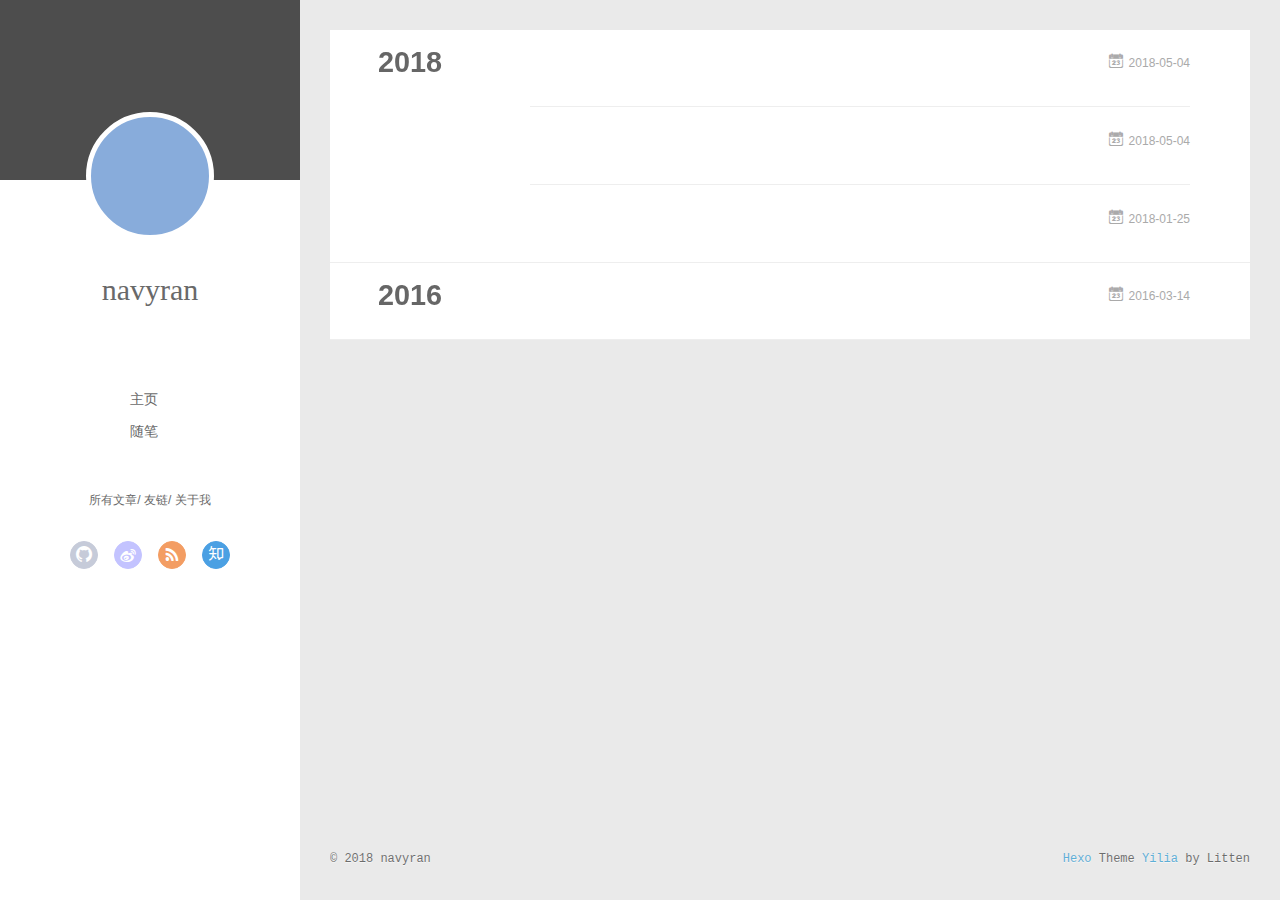
==== commit f8e13071: "Site updated: 2018-06-06 23:49:02" ====
--- a/archives/index.html
+++ b/archives/index.html
@@ -77,7 +77,7 @@
 		<nav class="header-nav">
 			<div class="social">
 				
-					<a class="github" target="_blank" href="#" title="github"><i class="icon-github"></i></a>
+					<a class="github" target="_blank" href="https://github.com/navyran" title="github"><i class="icon-github"></i></a>
 		        
 					<a class="weibo" target="_blank" href="#" title="weibo"><i class="icon-weibo"></i></a>
 		        
@@ -118,7 +118,7 @@
 			<nav class="header-nav">
 				<div class="social">
 					
-						<a class="github" target="_blank" href="#" title="github"><i class="icon-github"></i></a>
+						<a class="github" target="_blank" href="https://github.com/navyran" title="github"><i class="icon-github"></i></a>
 			        
 						<a class="weibo" target="_blank" href="#" title="weibo"><i class="icon-weibo"></i></a>
 			        
@@ -168,6 +168,27 @@
     <header class="archive-article-header">
       	<div class="article-meta">
 	      	<a href="/2018/05/04/Java常用框架及中间件方案/" class="archive-article-date">
+  	<time datetime="2018-05-04T11:44:39.182Z" itemprop="datePublished"><i class="icon-calendar icon"></i>2018-05-04</time>
+</a>
+        </div>
+    	 
+        <div class="article-info info-on-right">
+          
+          
+
+        </div>
+        <div class="clearfix"></div>
+    </header>
+  </div>
+</article>
+  
+    
+    
+    <article class="archive-article archive-type-post">
+  <div class="archive-article-inner">
+    <header class="archive-article-header">
+      	<div class="article-meta">
+	      	<a href="/2018/05/04/Linux自定义快捷命令/" class="archive-article-date">
   	<time datetime="2018-05-04T11:44:39.182Z" itemprop="datePublished"><i class="icon-calendar icon"></i>2018-05-04</time>
 </a>
         </div>
